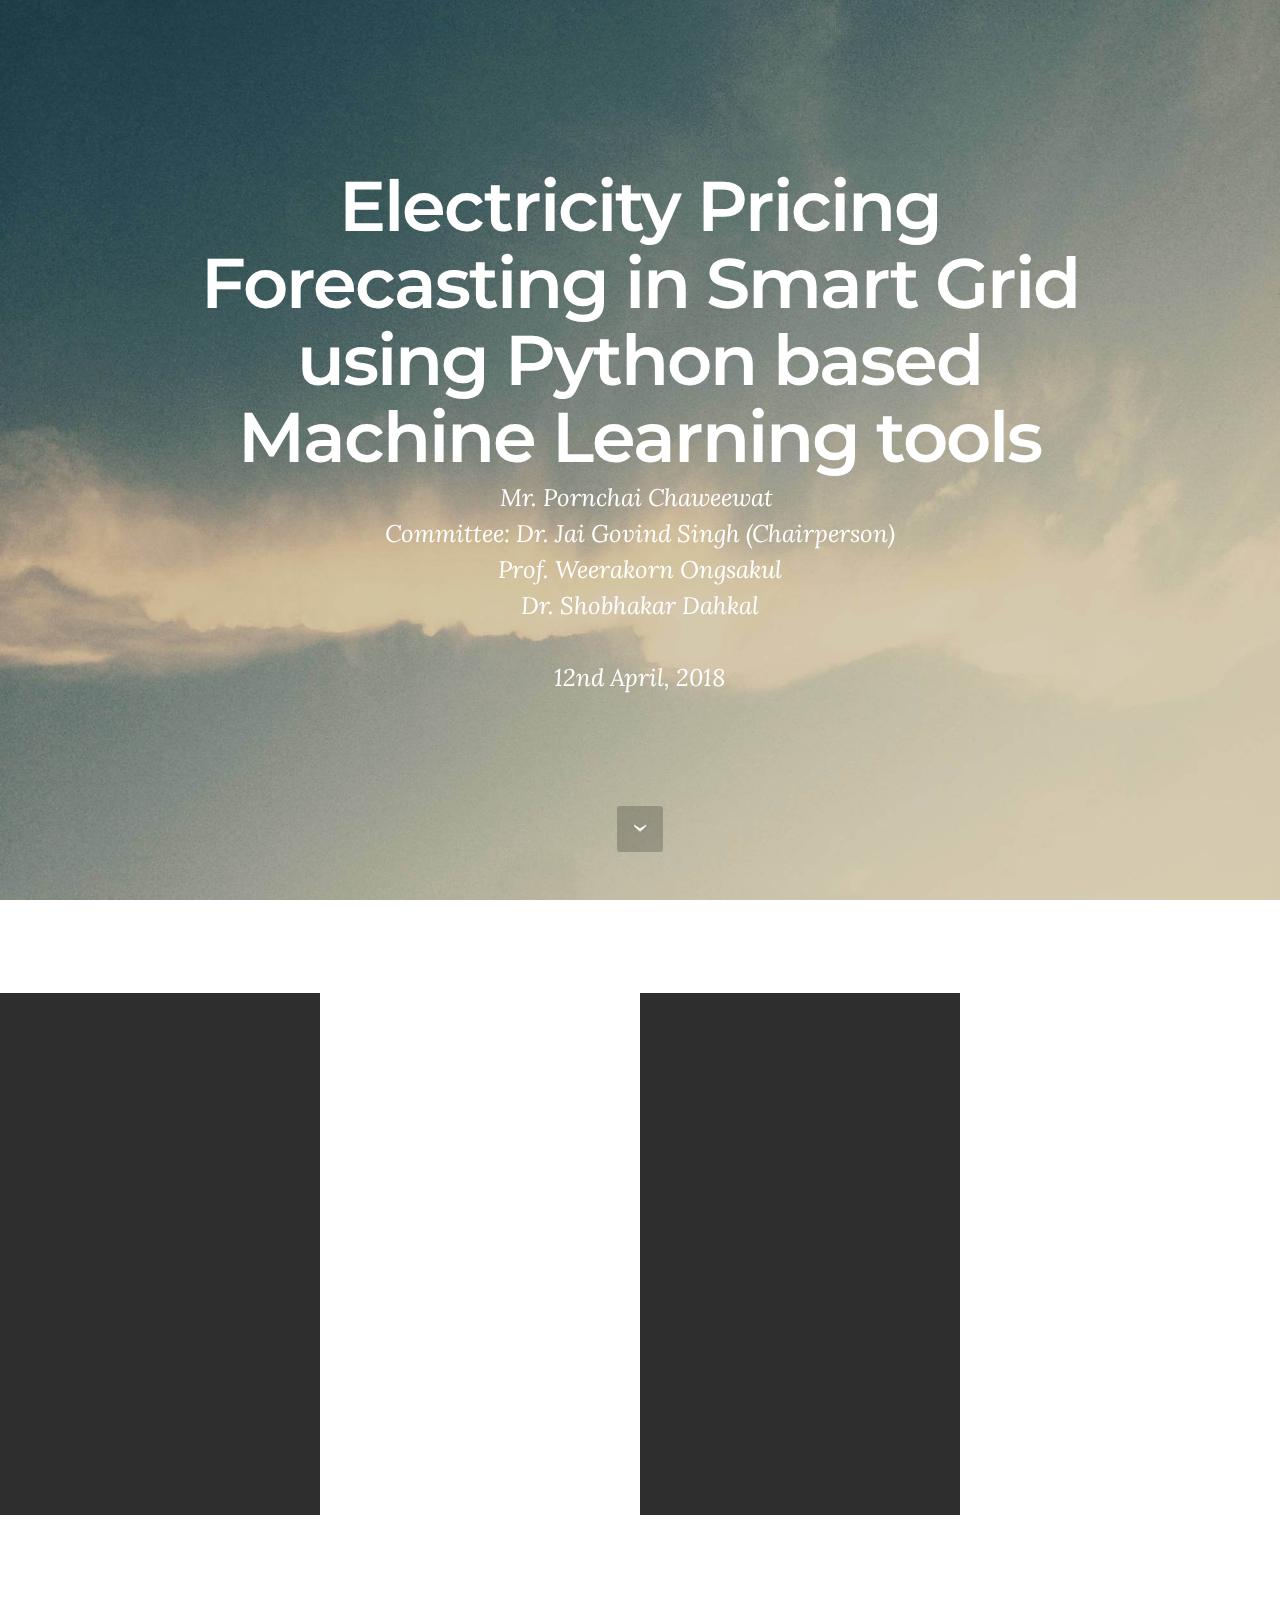
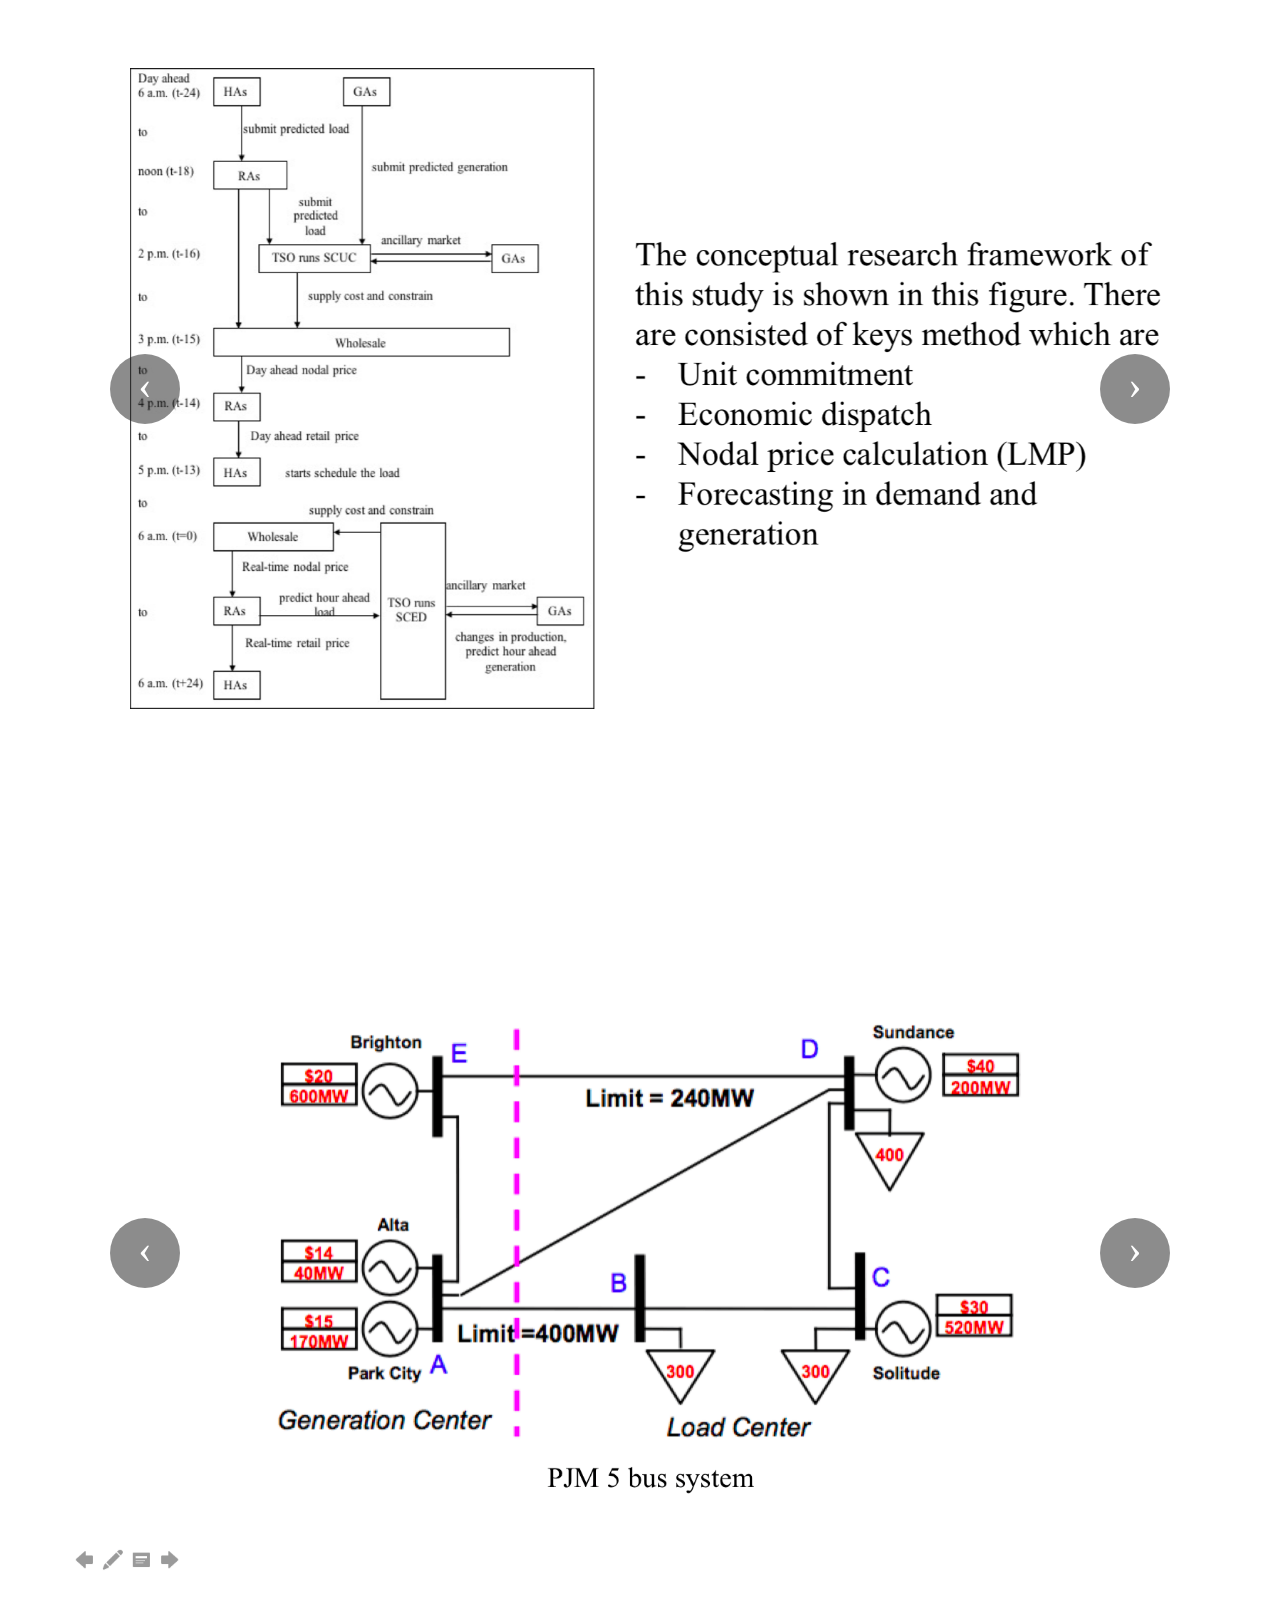
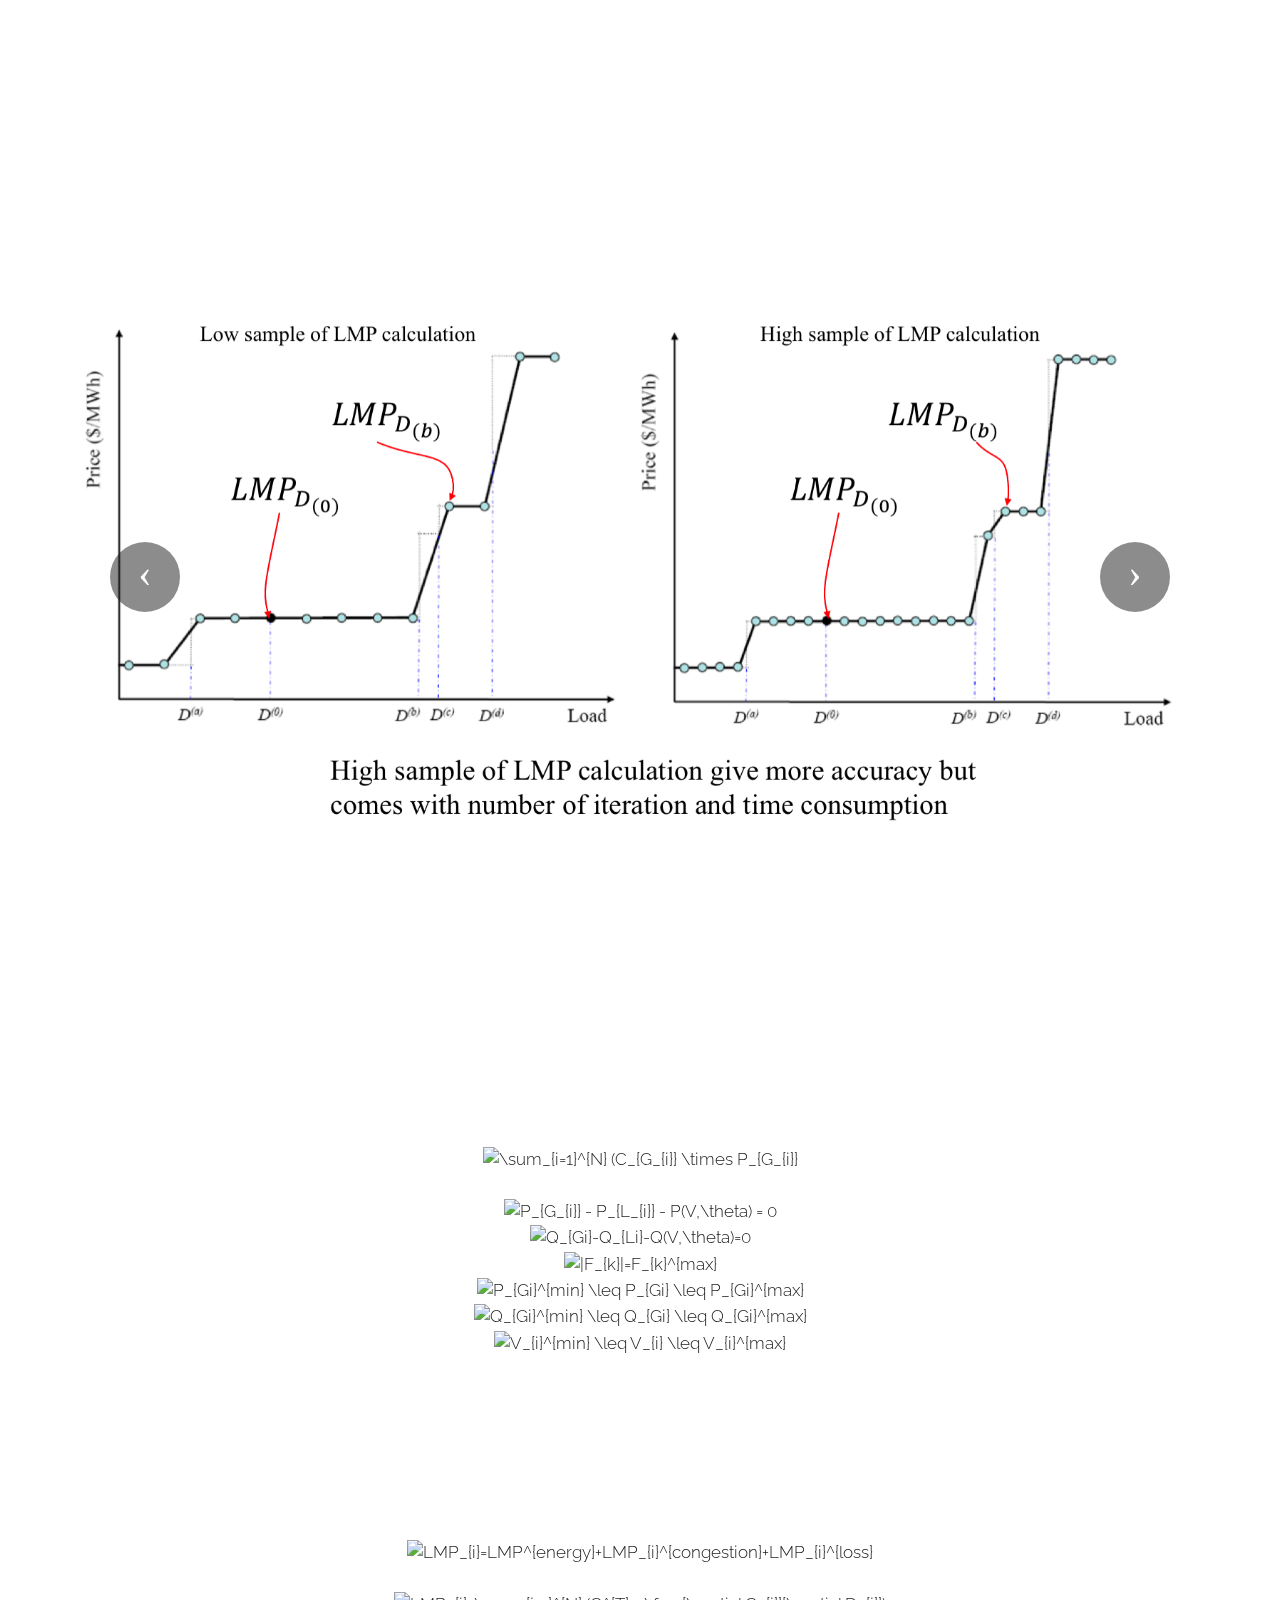
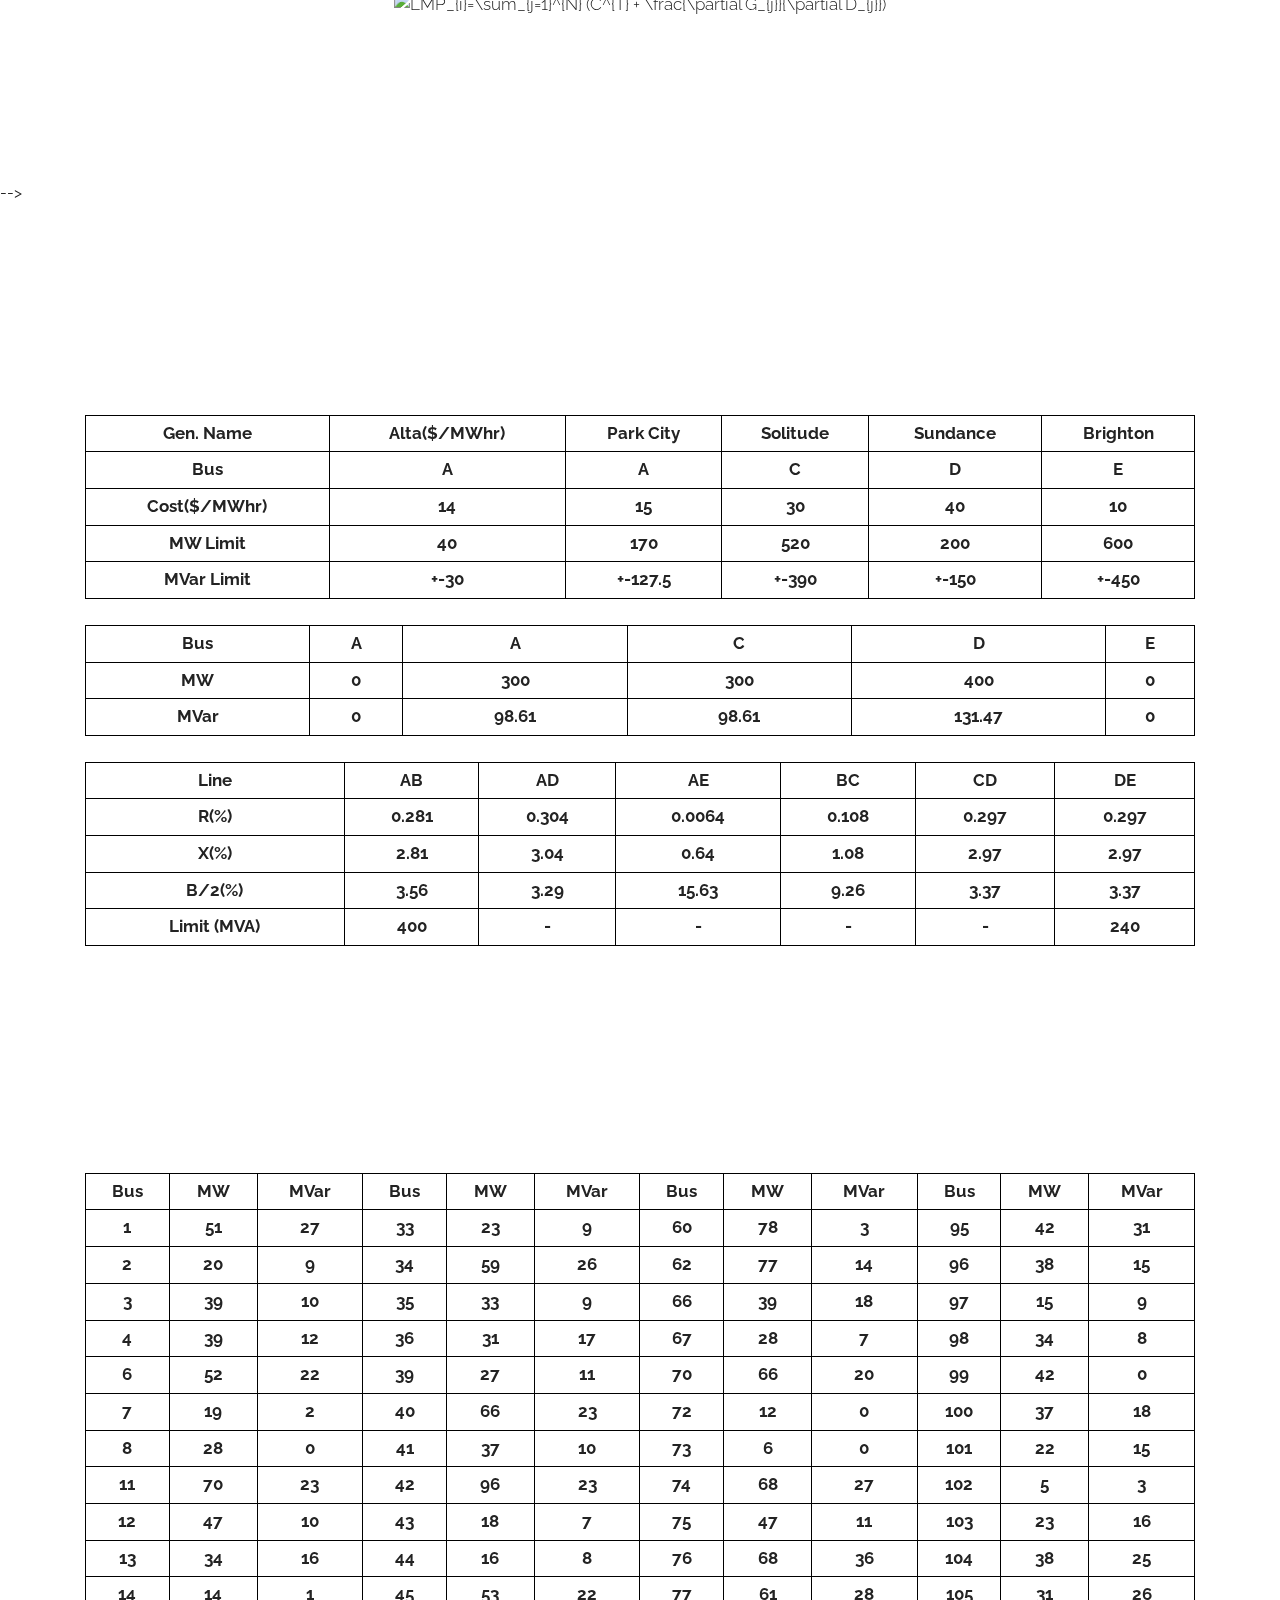
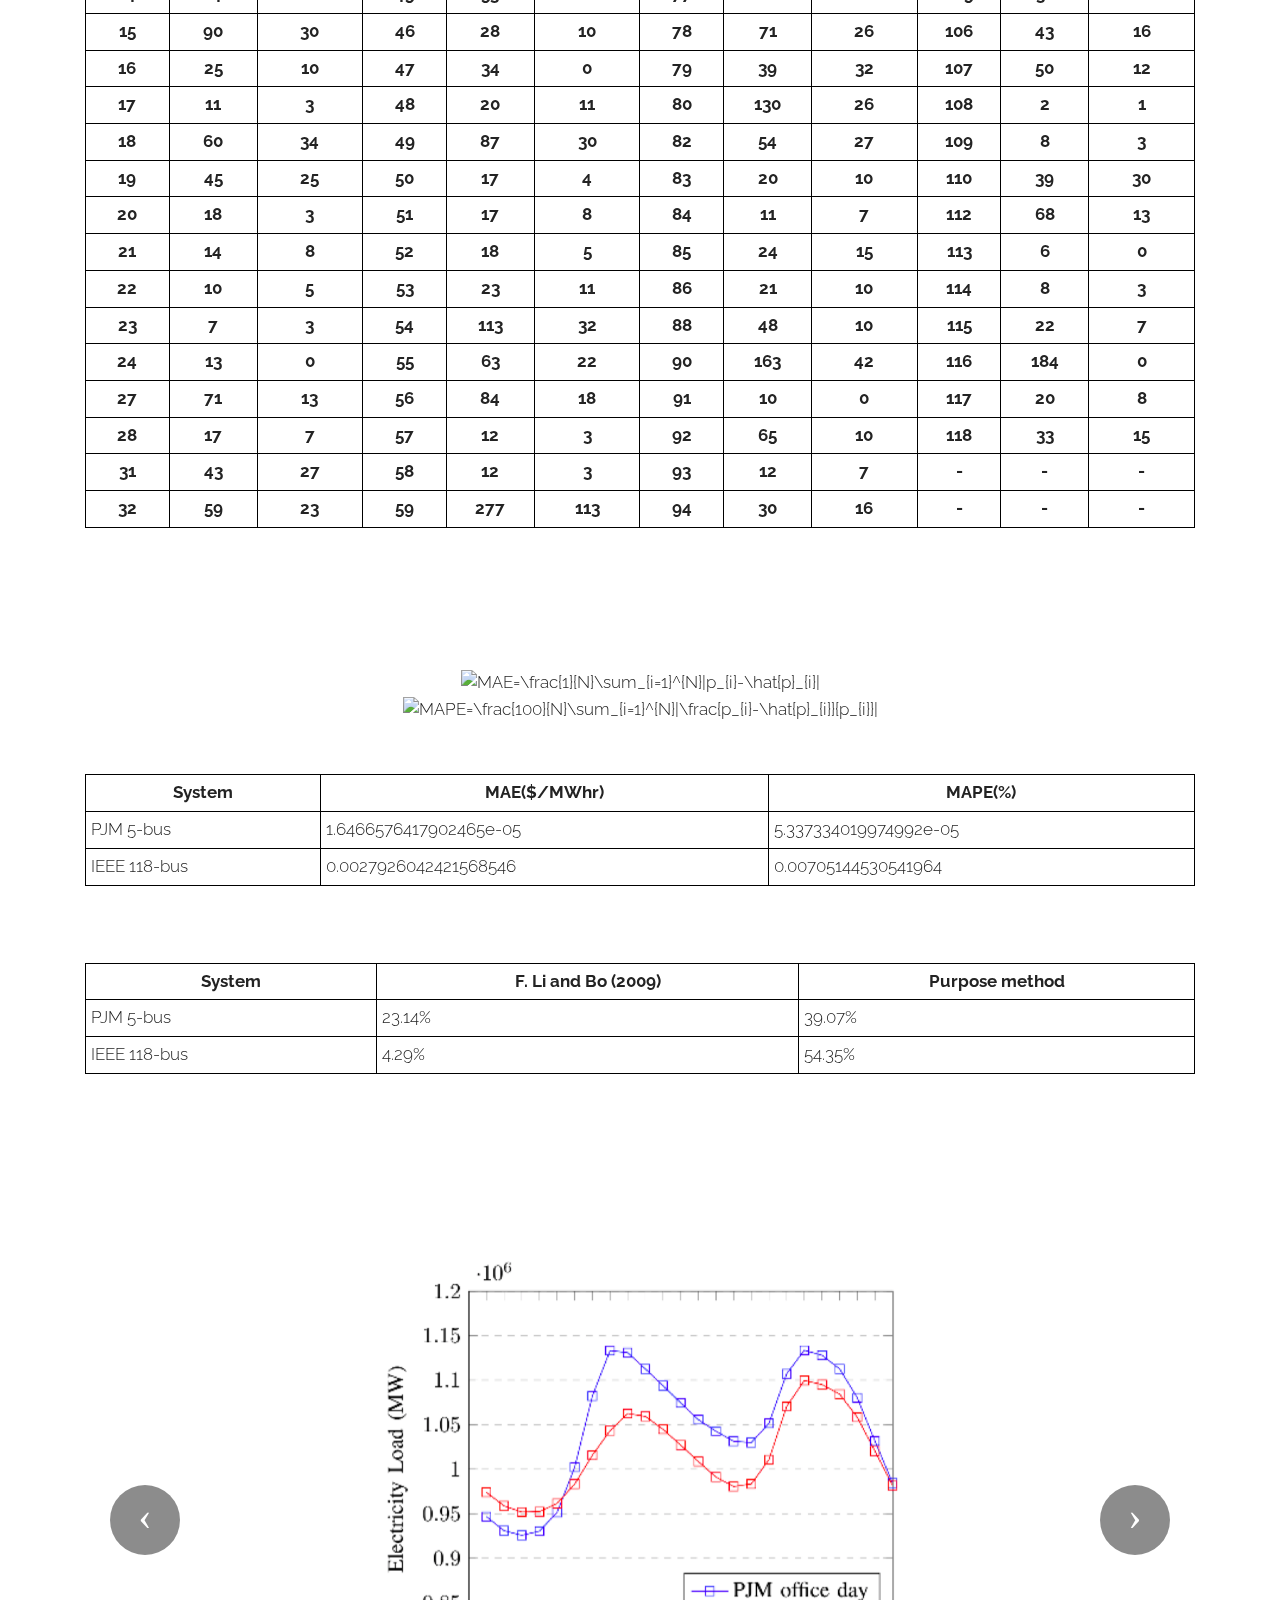
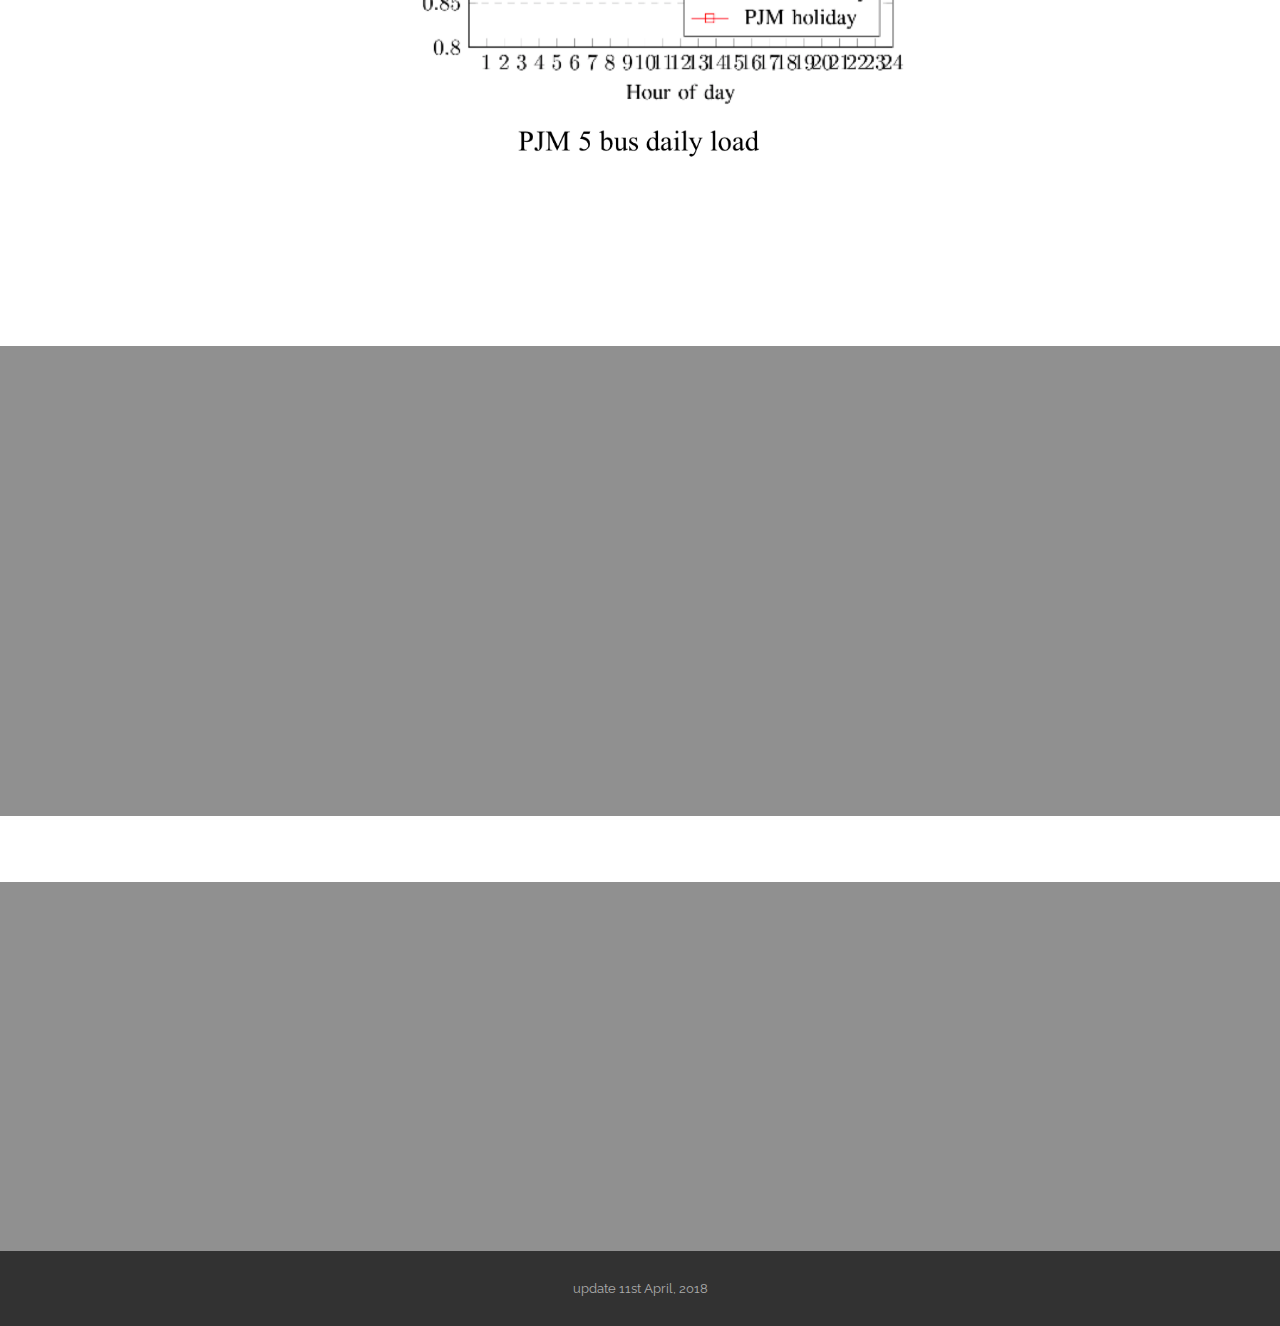
==== index.html @ d59bbfbd "thank you" ====
<!DOCTYPE html>
<html >
<head>
  <!-- Site made with Mobirise Website Builder v4.6.7, https://mobirise.com -->
  <meta charset="UTF-8">
  <meta http-equiv="X-UA-Compatible" content="IE=edge">
  <meta name="generator" content="Mobirise v4.6.7, mobirise.com">
  <meta name="viewport" content="width=device-width, initial-scale=1, minimum-scale=1">
  <link rel="shortcut icon" href="assets/images/logo.png" type="image/x-icon">
  <meta name="description" content="">
  <title>Progressive Exam</title>
  <link rel="stylesheet" href="https://fonts.googleapis.com/css?family=Montserrat:400,700">
  <link rel="stylesheet" href="https://fonts.googleapis.com/css?family=Raleway:100,100i,200,200i,300,300i,400,400i,500,500i,600,600i,700,700i,800,800i,900,900i">
  <link rel="stylesheet" href="https://fonts.googleapis.com/css?family=Lora:400,700,400italic,700italic&subset=latin">
  <link rel="stylesheet" href="assets/tether/tether.min.css">
  <link rel="stylesheet" href="assets/bootstrap/css/bootstrap.min.css">
  <link rel="stylesheet" href="assets/animate.css/animate.min.css">
  <link rel="stylesheet" href="assets/theme/css/style.css">
  <link rel="stylesheet" href="assets/mobirise/css/mbr-additional.css" type="text/css">
  <style>
    table, th, td {
        border: 1px solid black;
    }
    th, td {
      padding: 5px;
    }
    th {
        text-align: center;
    }
  </style>
  <style>
    pre .latex {  }
  </style>
</head>
<body>
  <section class="mbr-section mbr-section-hero mbr-section-full mbr-section-with-arrow mbr-parallax-background" id="header1-0" data-rv-view="0" style="background-image: url(assets/images/jumbotron.jpg);">



    <div class="mbr-table-cell">

        <div class="container">
            <div class="row">
                <div class="mbr-section col-md-10 col-md-offset-1 text-xs-center">

                    <h1 class="mbr-section-title display-1">Electricity Pricing Forecasting in Smart Grid using Python based Machine Learning tools</h1>
                    <p class="mbr-section-lead lead">Mr. Pornchai Chaweewat&nbsp;<br>Committee:          Dr. Jai Govind Singh (Chairperson)
                      <br>	Prof. Weerakorn Ongsakul
                      <br>       Dr. Shobhakar Dahkal<br>
                      <br>12nd April, 2018</p>

                </div>
            </div>
        </div>
    </div>

    <div class="mbr-arrow mbr-arrow-floating" aria-hidden="true"><a href="#header3-2"><i class="mbr-arrow-icon"></i></a></div>

  </section>

  <section class="engine"><a href="https://mobirise.ws/l">html web builder</a></section><section class="mbr-section mbr-section__container article" id="header3-2" data-rv-view="6" style="background-color: rgb(255, 255, 255); padding-top: 20px; padding-bottom: 20px;">
      <div class="container">
          <div class="row">
              <div class="col-xs-12">
                  <h3 class="mbr-section-title display-2">Introduction</h3>

              </div>
          </div>
      </div>
  </section>
<!-- Introduction -->
  <section class="mbr-cards mbr-section mbr-section-nopadding" id="features1-1" data-rv-view="3" style="background-color: rgb(255, 255, 255);">



      <div class="mbr-cards-row row striped">

          <div class="mbr-cards-col col-xs-12 col-lg-3" style="padding-top: 80px; padding-bottom: 80px;">
              <div class="container">
                  <div class="card cart-block">
                      <div class="card-img"><a href="https://d3njjcbhbojbot.cloudfront.net/api/utilities/v1/imageproxy/https://coursera.s3.amazonaws.com/topics/ml/large-icon.png"><img src="assets/images/large-icon-460x259.png" class="card-img-top"></a></div>
                      <div class="card-block">
                          <h4 class="card-title">Machine Learning</h4>
                          <h5 class="card-subtitle"></h5>
                          <p class="card-text">Machince learning learn from and make predictions on data</p>

                      </div>
                  </div>
              </div>
          </div>
          <div class="mbr-cards-col col-xs-12 col-lg-3" style="padding-top: 80px; padding-bottom: 80px;">
              <div class="container">
                  <div class="card cart-block">
                      <div class="card-img"><img src="assets/images/dr-600x367.png" class="card-img-top"></div>
                      <div class="card-block">
                          <h4 class="card-title">Elasticity</h4>
                          <h5 class="card-subtitle"></h5>
                          <p class="card-text">Elasticity demand and price play role in demand response</p>

                      </div>
                  </div>
              </div>
          </div>
          <div class="mbr-cards-col col-xs-12 col-lg-3" style="padding-top: 80px; padding-bottom: 80px;">
              <div class="container">
                  <div class="card cart-block">
                      <div class="card-img"><img src="assets/images/vre-1-600x622.png" class="card-img-top"></div>
                      <div class="card-block">
                          <h4 class="card-title">VRE</h4>
                          <h5 class="card-subtitle"></h5>
                          <p class="card-text">Variable renewable energy resource is non-dispatchable due to it fluctuation nature</p>

                      </div>
                  </div>
              </div>
          </div>
          <div class="mbr-cards-col col-xs-12 col-lg-3" style="padding-top: 80px; padding-bottom: 80px;">
              <div class="container">
                  <div class="card cart-block">
                      <div class="card-img"><img src="assets/images/co2-600x598.png" class="card-img-top"></div>
                      <div class="card-block">
                          <h4 class="card-title">Environmental concern</h4>
                          <h5 class="card-subtitle"></h5>
                          <p class="card-text">There is environmental cost to fossil fuel</p>

                      </div>
                  </div>
              </div>
          </div>


      </div>
  </section>
<!-- Conceptual research framework -->
<section class="mbr-section mbr-section__container article" id="header3-c" data-rv-view="193" style="background-color: rgb(255, 255, 255); padding-top: 20px; padding-bottom: 20px;">
    <div class="container">
        <div class="row">
            <div class="col-xs-12">
                <h3 class="mbr-section-title display-2">Conceptual research framework</h3>

            </div>
        </div>
    </div>
</section>

<section class="mbr-slider mbr-section mbr-section__container carousel slide mbr-section-nopadding" data-ride="carousel" data-keyboard="false" data-wrap="true" data-pause="false" data-interval="false" id="slider3-d" data-rv-view="195" style="background-color: rgb(255, 255, 255);">
    <div class=" container boxed-slider" style="padding-top: 60px; padding-bottom: 60px;">
        <div>
            <div>

                <div class="carousel-inner" role="listbox">
                    <div class="mbr-section mbr-section-hero carousel-item dark center active" data-bg-video-slide="false">
                        <div class="mbr-table-cell">

                            <div class="container-slide">
                                <img src="assets/images/conceptual01-1600x900.png">
                                <div class="row">
                                    <div class="col-md-8 col-md-offset-2 text-xs-center">




                                    </div>
                                </div>
                            </div>
                        </div>
                    </div><div class="mbr-section mbr-section-hero carousel-item dark center" data-bg-video-slide="false">
                        <div class="mbr-table-cell">

                            <div class="container-slide">
                                <img src="assets/images/conceptual02-1600x900.png">
                                <div class="row">
                                    <div class="col-md-8 col-md-offset-1">




                                    </div>
                                </div>
                            </div>
                        </div>
                    </div>
                </div>

                <a data-app-prevent-settings="" class="left carousel-control" role="button" data-slide="prev" href="#slider3-d">
                    <span class="icon-prev" aria-hidden="true"></span>
                    <span class="sr-only">Previous</span>
                </a>
                <a data-app-prevent-settings="" class="right carousel-control" role="button" data-slide="next" href="#slider3-d">
                    <span class="icon-next" aria-hidden="true"></span>
                    <span class="sr-only">Next</span>
                </a>
            </div>
        </div>
    </div>
</section>
<!-- Test System -->
<section class="mbr-section mbr-section__container article" id="header3-6" data-rv-view="91" style="background-color: rgb(255, 255, 255); padding-top: 20px; padding-bottom: 20px;">
    <div class="container">
        <div class="row">
            <div class="col-xs-12">
                <h3 class="mbr-section-title display-2">Test system</h3>
                <small class="mbr-section-subtitle">PJM 5-bus system and IEEE 118 bus system</small>
            </div>
        </div>
    </div>
</section>

<section class="mbr-slider mbr-section mbr-section__container carousel slide mbr-section-nopadding" data-ride="carousel" data-keyboard="false" data-wrap="true" data-pause="false" data-interval="false" id="slider3-4" data-rv-view="43" style="background-color: rgb(255, 255, 255);">
    <div class=" container boxed-slider" style="padding-top: 40px; padding-bottom: 40px;">
        <div>
            <div>

                <div class="carousel-inner" role="listbox">
                    <div class="mbr-section mbr-section-hero carousel-item dark center active" data-bg-video-slide="false">
                        <div class="mbr-table-cell">

                            <div class="container-slide">
                                <img src="assets/images/pjm5bussystem-1600x900.png">
                                <div class="row">
                                    <div class="col-md-8 col-md-offset-3 text-xs-right">




                                    </div>
                                </div>
                            </div>
                        </div>
                    </div><div class="mbr-section mbr-section-hero carousel-item dark center" data-bg-video-slide="false">
                        <div class="mbr-table-cell">

                            <div class="container-slide">
                                <img src="assets/images/118bustestsystem-1600x900.png">
                                <div class="row">
                                    <div class="col-md-8 col-md-offset-2 text-xs-center">




                                    </div>
                                </div>
                            </div>
                        </div>
                    </div>
                </div>

                <a data-app-prevent-settings="" class="left carousel-control" role="button" data-slide="prev" href="#slider3-4">
                    <span class="icon-prev" aria-hidden="true"></span>
                    <span class="sr-only">Previous</span>
                </a>
                <a data-app-prevent-settings="" class="right carousel-control" role="button" data-slide="next" href="#slider3-4">
                    <span class="icon-next" aria-hidden="true"></span>
                    <span class="sr-only">Next</span>
                </a>
            </div>
        </div>
    </div>
</section>
<!-- Purpose method -->
<section class="mbr-section mbr-section__container article" id="header3-7" data-rv-view="97" style="background-color: rgb(255, 255, 255); padding-top: 20px; padding-bottom: 20px;">
    <div class="container">
        <div class="row">
            <div class="col-xs-12">
                <h3 class="mbr-section-title display-2">Proposed method</h3>
                <small class="mbr-section-subtitle">Heuristic-Brute force approach</small>
            </div>
        </div>
    </div>
</section>
<!-- purpose method detail -->
<!-- <section class="mbr-section article mbr-section__container" id="content1-f" data-rv-view="225" style="background-color: rgb(255, 255, 255); padding-top: 20px; padding-bottom: 20px;">

    <div class="container">
        <div class="row">
            <div class="col-xs-12 lead"><p>Make your own website in a few clicks! Mobirise helps you cut down development time by providing you with a flexible website editor with a drag and drop interface. MobiRise Website Builder creates responsive, retina and mobile friendly websites in a few clicks. Mobirise is one of the easiest website development tools <a href="http://google.com/">available</a> today. It also gives you the freedom to develop as many websites as you like given the fact that it is a desktop app.</p></div>
        </div>
    </div>

</section> -->

<section class="mbr-slider mbr-section mbr-section__container carousel slide mbr-section-nopadding" data-ride="carousel" data-keyboard="false" data-wrap="true" data-pause="false" data-interval="false" id="slider3-a" data-rv-view="112" style="background-color: rgb(255, 255, 255);">
    <div class=" container boxed-slider" style="padding-top: 120px; padding-bottom: 120px;">
        <div>
            <div>

                <div class="carousel-inner" role="listbox">
                    <div class="mbr-section mbr-section-hero carousel-item dark center active" data-bg-video-slide="false">
                        <div class="mbr-table-cell">

                            <div class="container-slide">
                                <img src="assets/images/pure-bf-1-1600x900.png">
                                <div class="row">
                                    <div class="col-md-8 col-md-offset-2 text-xs-center">




                                    </div>
                                </div>
                            </div>
                        </div>
                    </div><div class="mbr-section mbr-section-hero carousel-item dark center" data-bg-video-slide="false">
                        <div class="mbr-table-cell">

                            <div class="container-slide">
                                <img src="assets/images/pure-bf-2-1600x900.png">
                                <div class="row">
                                    <div class="col-md-8 col-md-offset-1">




                                    </div>
                                </div>
                            </div>
                        </div>
                    </div><div class="mbr-section mbr-section-hero carousel-item dark center" data-bg-video-slide="false">
                        <div class="mbr-table-cell">

                            <div class="container-slide">
                                <img src="assets/images/pure-bf-3-1600x900.png">
                                <div class="row">
                                    <div class="col-md-8 col-md-offset-3 text-xs-right">




                                    </div>
                                </div>
                            </div>
                        </div>
                    </div><div class="mbr-section mbr-section-hero carousel-item dark center" data-bg-video-slide="false">
                        <div class="mbr-table-cell">

                            <div class="container-slide">
                                <img src="assets/images/pesudo_code-1600x900.png">
                                <div class="row">
                                    <div class="col-md-8 col-md-offset-3 text-xs-right">




                                    </div>
                                </div>
                            </div>
                        </div>
                    </div>
                </div>

                <a data-app-prevent-settings="" class="left carousel-control" role="button" data-slide="prev" href="#slider3-a">
                    <span class="icon-prev" aria-hidden="true"></span>
                    <span class="sr-only">Previous</span>
                </a>
                <a data-app-prevent-settings="" class="right carousel-control" role="button" data-slide="next" href="#slider3-a">
                    <span class="icon-next" aria-hidden="true"></span>
                    <span class="sr-only">Next</span>
                </a>
            </div>
        </div>
    </div>
</section>
<section class="mbr-section mbr-section__container article" id="header3-7" data-rv-view="97" style="background-color: rgb(255, 255, 255); padding-top: 20px; padding-bottom: 20px;">
    <div class="container">
        <div class="row">
            <div class="col-xs-12">
              <h3 class="mbr-section-title display-2">Proposed method (cont')</h3>
                <small class="mbr-section-subtitle">ACOPF</small>
            </div>
            <div class="col-xs-12 lead">
              <p>In transmission system can be fomulted as minimize:</p>
              <div  lang="latex" class="container text-xs-center"> \sum_{i=1}^{N} (C_{G_{i}} \times P_{G_{i}} </div>
              <p>Subject to:</p>
              <div lang="latex" class="container text-xs-center"> P_{G_{i}} - P_{L_{i}} - P(V,\theta) = 0 </div>
              <div lang="latex" class="container text-xs-center"> Q_{Gi}-Q_{Li}-Q(V,\theta)=0 </div>
              <div lang="latex" class="container text-xs-center"> |F_{k}|=F_{k}^{max} </div>
              <div lang="latex" class="container text-xs-center"> P_{Gi}^{min} \leq P_{Gi} \leq P_{Gi}^{max} </div>
              <div lang="latex" class="container text-xs-center"> Q_{Gi}^{min} \leq Q_{Gi} \leq Q_{Gi}^{max} </div>
              <div lang="latex" class="container text-xs-center"> V_{i}^{min} \leq V_{i} \leq V_{i}^{max} </div>
              <p>where:</p>
              <p><span lang="latex">C_{Gi}</span> is generation cost of generator <span lang="latex">G_i</span> ($/MWhr). <span lang="latex">P_{Gi}</span> and <span lang="latex">Q_{Gi}</span> are real and reactive power output of generator <span lang="latex">G_{i}</span> (MW, MVar). <span lang="latex">P_{Gi}^{min}</span> and <span lang="latex">P_{Gi}^{max}</span> are minimum and maximum limit of <span lang="latex"> P_{Gi} </span>. <span lang="latex">Q_{Gi}^{min}</span> and <span lang="latex">Q_{Gi}^{max}</span> are minimum and maximum limit of <span lang="latex"> Q_{Gi} </span>. <span lang="latex">P_{Li}</span> and <span lang="latex">Q_{Li}</span> are real and reactive power demand of load <span lang="latex">L_{i}</span> (MW, MVar). <span lang="latex">F_{k}</span> and <span lang="latex">F_{k}^{max}</span> are line flow and its maximum limit at bus i. <span lang="latex">V_{i}^{min}</span> and <span lang="latex">V_{i}^{max}</span> are minimum and maximum voltage limit at bus i.</p>
            </div>
            <div class="col-xs-12">
                <small class="mbr-section-subtitle">LMP calculation</small>
            </div>
            <div class="col-xs-12 lead"><p>The LMP at bus i can be written as follows:</p>
              <div lang="latex" class="container text-xs-center">LMP_{i}=LMP^{energy}+LMP_{i}^{congestion}+LMP_{i}^{loss}</div>
              <p>The LMP at any bus also be calculated in:</p>
              <div lang="latex" class="container text-xs-center"> LMP_{i}=\sum_{j=1}^{N} (C^{T} + \frac{\partial G_{j}}{\partial D_{j}}) </div>
            </div>
        </div>
    </div>
</section>

<section class="mbr-section article mbr-section__container" id="content1-o" data-rv-view="261" style="background-color: rgb(255, 255, 255); padding-top: 20px; padding-bottom: 20px;">

    <div class="container">
        <div class="row">
            <div class="col-xs-12 lead"><p>Make your own website in a few clicks! Mobirise helps you cut down development time by providing you with a flexible website editor with a drag and drop interface. MobiRise Website Builder creates responsive, retina and mobile friendly websites in a few clicks. Mobirise is one of the easiest website development tools <a href="http://google.com/">available</a> today. It also gives you the freedom to develop as many websites as you like given the fact that it is a desktop app.</p></div>
        </div>
    </div>

</section> -->
<!-- Simulation Result -->
<section class="mbr-section mbr-section__container article" id="header3-e" data-rv-view="223" style="background-color: rgb(255, 255, 255); padding-top: 20px; padding-bottom: 20px;">
    <div class="container">
        <div class="row">
            <div class="col-xs-12">
                <h3 class="mbr-section-title display-2">Simulation result</h3>

            </div>
        </div>
    </div>
</section>

<section class="mbr-section article mbr-section__container" id="content1-g" data-rv-view="227" style="background-color: rgb(255, 255, 255); padding-top: 20px; padding-bottom: 20px;">

    <div class="container">
        <div class="row">
            <div class="col-xs-12 lead"><p>Part I: LMP sensitivity on load variation</p><p>PJM 5 bus system</p></div>
        </div>
    </div>
    <section class="mbr-section article mbr-section__container" id="content1-m" data-rv-view="247" style="background-color: rgb(255, 255, 255); padding-top: 20px; padding-bottom: 20px;">

        <div class="container">
            <div class="row">
                <div class="col-xs-12 lead"><p>Generation Parameters</p>
                  <table style="width:100%">
                    <tr>
                      <th>Gen. Name</th>
                      <th>Alta($/MWhr)</th>
                      <th>Park City</th>
                      <th>Solitude</th>
                      <th>Sundance</th>
                      <th>Brighton</th>
                    </tr>
                    <tr>
                      <th>Bus</th>
                      <th>A</th>
                      <th>A</th>
                      <th>C</th>
                      <th>D</th>
                      <th>E</th>
                    </tr>
                    <tr>
                      <th>Cost($/MWhr)</th>
                      <th>14</th>
                      <th>15</th>
                      <th>30</th>
                      <th>40</th>
                      <th>10</th>
                    </tr>
                    <tr>
                      <th>MW Limit</th>
                      <th>40</th>
                      <th>170</th>
                      <th>520</th>
                      <th>200</th>
                      <th>600</th>
                    </tr>
                    <tr>
                      <th>MVar Limit</th>
                      <th>+-30</th>
                      <th>+-127.5</th>
                      <th>+-390</th>
                      <th>+-150</th>
                      <th>+-450</th>
                    </tr>
                  </table>
                  <p>Load data</p>
                  <table style="width:100%">
                    <tr>
                      <th>Bus</th>
                      <th>A</th>
                      <th>A</th>
                      <th>C</th>
                      <th>D</th>
                      <th>E</th>
                    </tr>

                    <tr>
                      <th>MW</th>
                      <th>0</th>
                      <th>300</th>
                      <th>300</th>
                      <th>400</th>
                      <th>0</th>
                    </tr>
                    <tr>
                      <th>MVar</th>
                      <th>0</th>
                      <th>98.61</th>
                      <th>98.61</th>
                      <th>131.47</th>
                      <th>0</th>
                    </tr>
                  </table>
                  <p>Line data</p>
                  <table style="width:100%">
                    <tr>
                      <th>Line</th>
                      <th>AB</th>
                      <th>AD</th>
                      <th>AE</th>
                      <th>BC</th>
                      <th>CD</th>
                      <th>DE</th>
                    </tr>

                    <tr>
                      <th>R(%)</th>
                      <th>0.281</th>
                      <th>0.304</th>
                      <th>0.0064</th>
                      <th>0.108</th>
                      <th>0.297</th>
                      <th>0.297</th>
                    </tr>
                    <tr>
                      <th>X(%)</th>
                      <th>2.81</th>
                      <th>3.04</th>
                      <th>0.64</th>
                      <th>1.08</th>
                      <th>2.97</th>
                      <th>2.97</th>
                    </tr>
                    <tr>
                      <th>B/2(%)</th>
                      <th>3.56</th>
                      <th>3.29</th>
                      <th>15.63</th>
                      <th>9.26</th>
                      <th>3.37</th>
                      <th>3.37</th>
                    </tr>
                    <tr>
                      <th>Limit (MVA)</th>
                      <th>400</th>
                      <th>-</th>
                      <th>-</th>
                      <th>-</th>
                      <th>-</th>
                      <th>240</th>
                    </tr>
                  </table>
                </div>
            </div>
        </div>

    </section>

</section>
<!-- Insert plotly of 5bus PJM HBF-BF -->

<div>
      <a href="https://plot.ly/~chaweewatp/127/?share_key=WcmgdMhP8HSXuZxsQGfhTt" target="_blank" title="PJM-5bus-network" style="display: block; text-align: center;"><img src="https://plot.ly/~chaweewatp/127.png?share_key=WcmgdMhP8HSXuZxsQGfhTt" alt="PJM-5bus-network" style="max-width: 100%;width: 100px;"  width="100" onerror="this.onerror=null;this.src='https://plot.ly/404.png';" /></a>
      <script data-plotly="chaweewatp:127" sharekey-plotly="WcmgdMhP8HSXuZxsQGfhTt" src="https://plot.ly/embed.js" async></script>
</div>

<section class="mbr-section article mbr-section__container" id="content1-l" data-rv-view="245" style="background-color: rgb(255, 255, 255); padding-top: 20px; padding-bottom: 20px;">

    <div class="container">
        <div class="row">
            <div class="col-xs-12 lead"><p>LMP at bus 2, 3 and 4 are differnced due to congestion between line A-B. The system marginal cost is 39.94 USD/MWhr</p></div>
        </div>
    </div>

</section>
<div>
    <a href="https://plot.ly/~chaweewatp/38/?share_key=OwDxMlbuczAHOOhK9aFdVm" target="_blank" title="5bus-PIPSvsHeuristic-PIPS" style="display: block; text-align: center;"><img src="https://plot.ly/~chaweewatp/38.png?share_key=OwDxMlbuczAHOOhK9aFdVm" alt="5bus-PIPSvsHeuristic-PIPS" style="max-width: 100%;width: 100px;"  width="100" onerror="this.onerror=null;this.src='https://plot.ly/404.png';" /></a>
    <script data-plotly="chaweewatp:38" sharekey-plotly="OwDxMlbuczAHOOhK9aFdVm" src="https://plot.ly/embed.js" async></script>
</div>



<section class="mbr-section article mbr-section__container" id="content1-k" data-rv-view="243" style="background-color: rgb(255, 255, 255); padding-top: 20px; padding-bottom: 20px;">

    <div class="container">
        <div class="row">
            <div class="col-xs-12 lead"><p>IEEE 118 bus test system</p>

              <p>Load data</p>
              <table style="width:100%">
                <tr>
                  <th>Bus</th>
                  <th>MW</th>
                  <th>MVar</th>
                  <th>Bus</th>
                  <th>MW</th>
                  <th>MVar</th>
                  <th>Bus</th>
                  <th>MW</th>
                  <th>MVar</th>
                  <th>Bus</th>
                  <th>MW</th>
                  <th>MVar</th>
                </tr>
                <tr>
                  <th>1</th><th>51</th><th>27</th>
                  <th>33</th><th>23</th><th>9</th>
                  <th>60</th><th>78</th><th>3</th>
                  <th>95</th><th>42</th><th>31</th>
                </tr>
                <tr>
                  <th>2</th><th>20</th><th>9</th>
                  <th>34</th><th>59</th><th>26</th>
                  <th>62</th><th>77</th><th>14</th>
                  <th>96</th><th>38</th><th>15</th>
                </tr>
                <tr>
                  <th>3</th><th>39</th><th>10</th>
                  <th>35</th><th>33</th><th>9</th>
                  <th>66</th><th>39</th><th>18</th>
                  <th>97</th><th>15</th><th>9</th>
                </tr>
                <tr>
                  <th>4</th><th>39</th><th>12</th>
                  <th>36</th><th>31</th><th>17</th>
                  <th>67</th><th>28</th><th>7</th>
                  <th>98</th><th>34</th><th>8</th>
                </tr>
                <tr>
                  <th>6</th><th>52</th><th>22</th>
                  <th>39</th><th>27</th><th>11</th>
                  <th>70</th><th>66</th><th>20</th>
                  <th>99</th><th>42</th><th>0</th>
                </tr>
                <tr>
                  <th>7</th><th>19</th><th>2</th>
                  <th>40</th><th>66</th><th>23</th>
                  <th>72</th><th>12</th><th>0</th>
                  <th>100</th><th>37</th><th>18</th>
                </tr>
                <tr>
                  <th>8</th><th>28</th><th>0</th>
                  <th>41</th><th>37</th><th>10</th>
                  <th>73</th><th>6</th><th>0</th>
                  <th>101</th><th>22</th><th>15</th>
                </tr>
                <tr>
                  <th>11</th><th>70</th><th>23</th>
                  <th>42</th><th>96</th><th>23</th>
                  <th>74</th><th>68</th><th>27</th>
                  <th>102</th><th>5</th><th>3</th>
                </tr>
                <tr>
                  <th>12</th><th>47</th><th>10</th>
                  <th>43</th><th>18</th><th>7</th>
                  <th>75</th><th>47</th><th>11</th>
                  <th>103</th><th>23</th><th>16</th>
                </tr>
                <tr>
                  <th>13</th><th>34</th><th>16</th>
                  <th>44</th><th>16</th><th>8</th>
                  <th>76</th><th>68</th><th>36</th>
                  <th>104</th><th>38</th><th>25</th>
                </tr>
                <tr>
                  <th>14</th><th>14</th><th>1</th>
                  <th>45</th><th>53</th><th>22</th>
                  <th>77</th><th>61</th><th>28</th>
                  <th>105</th><th>31</th><th>26</th>
                </tr>
                <tr>
                  <th>15</th><th>90</th><th>30</th>
                  <th>46</th><th>28</th><th>10</th>
                  <th>78</th><th>71</th><th>26</th>
                  <th>106</th><th>43</th><th>16</th>
                </tr>
                <tr>
                  <th>16</th><th>25</th><th>10</th>
                  <th>47</th><th>34</th><th>0</th>
                  <th>79</th><th>39</th><th>32</th>
                  <th>107</th><th>50</th><th>12</th>
                </tr>
                <tr>
                  <th>17</th><th>11</th><th>3</th>
                  <th>48</th><th>20</th><th>11</th>
                  <th>80</th><th>130</th><th>26</th>
                  <th>108</th><th>2</th><th>1</th>
                </tr>
                <tr>
                  <th>18</th><th>60</th><th>34</th>
                  <th>49</th><th>87</th><th>30</th>
                  <th>82</th><th>54</th><th>27</th>
                  <th>109</th><th>8</th><th>3</th>
                </tr>
                <tr>
                  <th>19</th><th>45</th><th>25</th>
                  <th>50</th><th>17</th><th>4</th>
                  <th>83</th><th>20</th><th>10</th>
                  <th>110</th><th>39</th><th>30</th>
                </tr>
                <tr>
                  <th>20</th><th>18</th><th>3</th>
                  <th>51</th><th>17</th><th>8</th>
                  <th>84</th><th>11</th><th>7</th>
                  <th>112</th><th>68</th><th>13</th>
                </tr>
                <tr>
                  <th>21</th><th>14</th><th>8</th>
                  <th>52</th><th>18</th><th>5</th>
                  <th>85</th><th>24</th><th>15</th>
                  <th>113</th><th>6</th><th>0</th>
                </tr>
                <tr>
                  <th>22</th><th>10</th><th>5</th>
                  <th>53</th><th>23</th><th>11</th>
                  <th>86</th><th>21</th><th>10</th>
                  <th>114</th><th>8</th><th>3</th>
                </tr>
                <tr>
                  <th>23</th><th>7</th><th>3</th>
                  <th>54</th><th>113</th><th>32</th>
                  <th>88</th><th>48</th><th>10</th>
                  <th>115</th><th>22</th><th>7</th>
                </tr>
                <tr>
                  <th>24</th><th>13</th><th>0</th>
                  <th>55</th><th>63</th><th>22</th>
                  <th>90</th><th>163</th><th>42</th>
                  <th>116</th><th>184</th><th>0</th>
                </tr>
                <tr>
                  <th>27</th><th>71</th><th>13</th>
                  <th>56</th><th>84</th><th>18</th>
                  <th>91</th><th>10</th><th>0</th>
                  <th>117</th><th>20</th><th>8</th>
                </tr>
                <tr>
                  <th>28</th><th>17</th><th>7</th>
                  <th>57</th><th>12</th><th>3</th>
                  <th>92</th><th>65</th><th>10</th>
                  <th>118</th><th>33</th><th>15</th>
                </tr>
                <tr>
                  <th>31</th><th>43</th><th>27</th>
                  <th>58</th><th>12</th><th>3</th>
                  <th>93</th><th>12</th><th>7</th>
                  <th>-</th><th>-</th><th>-</th>
                </tr>
                <tr>
                  <th>32</th><th>59</th><th>23</th>
                  <th>59</th><th>277</th><th>113</th>
                  <th>94</th><th>30</th><th>16</th>
                  <th>-</th><th>-</th><th>-</th>
                </tr>
              </table>
            </div>
        </div>
    </div>
</section>
<!-- Insert plotly of 118bus HBF-BF -->
<div>
    <a href="https://plot.ly/~chaweewatp/124/?share_key=CnctLcJDmuHlhrt2y7q72Q" target="_blank" title="118bus-PIPSvsHeuristic-PIPS_all_bus" style="display: block; text-align: center;"><img src="https://plot.ly/~chaweewatp/124.png?share_key=CnctLcJDmuHlhrt2y7q72Q" alt="118bus-PIPSvsHeuristic-PIPS_all_bus" style="max-width: 100%;width: 600px;"  width="600" onerror="this.onerror=null;this.src='https://plot.ly/404.png';" /></a>
    <script data-plotly="chaweewatp:124" sharekey-plotly="CnctLcJDmuHlhrt2y7q72Q" src="https://plot.ly/embed.js" async></script>
</div>

<section class="mbr-section article mbr-section__container" id="content1-m" data-rv-view="247" style="background-color: rgb(255, 255, 255); padding-top: 20px; padding-bottom: 20px;">

    <div class="container">
        <div class="row">
            <div class="col-xs-12 lead"><p>Accuracy&nbsp;</p>
              <p>Comparision between results from pure brute force and combine heuristic-brute force</p>
              <p>MAE ($/MWhr)</p>
              <div lang="latex" class="container text-xs-center">MAE=\frac{1}{N}\sum_{i=1}^{N}|p_{i}-\hat{p}_{i}|</div>
              <div lang="latex" class="container text-xs-center">MAPE=\frac{100}{N}\sum_{i=1}^{N}|\frac{p_{i}-\hat{p}_{i}}{p_{i}}|</div>
              <p>where; <span lang="latex">p_{i}</span> and <span lang="latex">\hat{p}_{i}</span> are LMP values from prue brute force and combine heuristic-brute force. <span lang="latex">N</span> is number of LMP vlues from any quantile in every bus.</p>

              <table style="width:100%">
                <tr>
                  <th>System</th>
                  <th>MAE($/MWhr)</th>
                  <th>MAPE(%)</th>
                </tr>
                <tr>
                  <td>PJM 5-bus</td>
                  <td>1.6466576417902465e-05</td>
                  <td>5.337334019974992e-05</td>
                </tr>
                <tr>
                  <td>IEEE 118-bus</td>
                  <td>0.0027926042421568546</td>
                  <td>0.00705144530541964</td>
                </tr>
              </table>

              <p>Speed-up performance</p>
              <p>The speed-up performance shows time reduction in percentage. The base calculation time are 65.67 and 1203.06 seconds for PJM 5 bus system and IEEE 118 bus system, respectively.</p>
              <table style="width:100%">
                <tr>
                  <th>System</th>
                  <th>F. Li and Bo (2009)</th>
                  <th>Purpose method</th>
                </tr>
                <tr>
                  <td>PJM 5-bus</td>
                  <td>23.14%</td>
                  <td>39.07%</td>
                </tr>
                <tr>
                  <td>IEEE 118-bus</td>
                  <td>4.29%</td>
                  <td>54.35%</td>
                </tr>
              </table>

            </div>
        </div>
    </div>

</section>

<section class="mbr-section article mbr-section__container" id="content1-h" data-rv-view="56" style="background-color: rgb(255, 255, 255); padding-top: 20px; padding-bottom: 20px;">

    <div class="container">
        <div class="row">
            <div class="col-xs-12 lead"><p>Part II: PJM dayly load (office day and holyday)&nbsp;</p></div>
        </div>
    </div>

</section>

<section class="mbr-slider mbr-section mbr-section__container carousel slide mbr-section-nopadding" data-ride="carousel" data-keyboard="false" data-wrap="true" data-pause="false" data-interval="false" id="slider3-n" data-rv-view="58" style="background-color: rgb(255, 255, 255);">
    <div class=" container boxed-slider" style="padding-top: 40px; padding-bottom: 40px;">
        <div>
            <div>

                <div class="carousel-inner" role="listbox">
                    <div class="mbr-section mbr-section-hero carousel-item dark center active" data-bg-video-slide="false">
                        <div class="mbr-table-cell">

                            <div class="container-slide">
                                <img src="assets/images/pjm-dailyload-1600x900.png">
                                <div class="row">
                                    <div class="col-md-8 col-md-offset-2 text-xs-center">




                                    </div>
                                </div>
                            </div>
                        </div>
                    </div><div class="mbr-section mbr-section-hero carousel-item dark center" data-bg-video-slide="false">
                        <div class="mbr-table-cell">

                            <div class="container-slide">
                                <img src="assets/images/lmp-sen-bus2-1600x900.png">
                                <div class="row">
                                    <div class="col-md-8 col-md-offset-1">




                                    </div>
                                </div>
                            </div>
                        </div>
                    </div><div class="mbr-section mbr-section-hero carousel-item dark center" data-bg-video-slide="false">
                        <div class="mbr-table-cell">

                            <div class="container-slide">
                                <img src="assets/images/lmp-sen-bus3-1600x900.png">
                                <div class="row">
                                    <div class="col-md-8 col-md-offset-3 text-xs-right">




                                    </div>
                                </div>
                            </div>
                        </div>
                    </div><div class="mbr-section mbr-section-hero carousel-item dark center" data-bg-video-slide="false">
                        <div class="mbr-table-cell">

                            <div class="container-slide">
                                <img src="assets/images/lmp-sen-bus4-1600x900.png">
                                <div class="row">
                                    <div class="col-md-8 col-md-offset-3 text-xs-right">




                                    </div>
                                </div>
                            </div>
                        </div>
                    </div>
                </div>

                <a data-app-prevent-settings="" class="left carousel-control" role="button" data-slide="prev" href="#slider3-n">
                    <span class="icon-prev" aria-hidden="true"></span>
                    <span class="sr-only">Previous</span>
                </a>
                <a data-app-prevent-settings="" class="right carousel-control" role="button" data-slide="next" href="#slider3-n">
                    <span class="icon-next" aria-hidden="true"></span>
                    <span class="sr-only">Next</span>
                </a>
            </div>
        </div>
    </div>
</section>

<section class="mbr-section article mbr-section__container" id="content1-p" data-rv-view="73" style="background-color: rgb(255, 255, 255); padding-top: 20px; padding-bottom: 20px;">

    <div class="container">
        <div class="row">
            <div class="col-xs-12 lead"><p>LMP announcement (table)</p></div>
        </div>
    </div>

</section>

<section class="mbr-section mbr-parallax-background" id="testimonials3-i" data-rv-view="75" style="background-image: url(assets/images/landscape2.jpg); padding-top: 120px; padding-bottom: 120px;">

    <div class="mbr-overlay" style="opacity: 0.5; background-color: rgb(34, 34, 34);">
    </div>

        <div class="mbr-section mbr-section__container mbr-section__container--middle">
            <div class="container">
                <div class="row">
                    <div class="col-xs-12 text-xs-center">
                        <h3 class="mbr-section-title display-2">Future work</h3>

                    </div>
                </div>
            </div>
        </div>


    <div class="mbr-testimonials mbr-section mbr-section-nopadding">
        <div class="container">
            <div class="row">

                <div class="col-xs-12 col-lg-4">

                    <div class="mbr-testimonial card">
                        <div class="card-block"><p>Forecasting in Generation</p></div>
                        <div class="mbr-author card-footer">



                        </div>
                    </div>
                </div><div class="col-xs-12 col-lg-4">

                    <div class="mbr-testimonial card">
                        <div class="card-block"><p>Engage Demand response program</p></div>
                        <div class="mbr-author card-footer">



                        </div>
                    </div>
                </div><div class="col-xs-12 col-lg-4">

                    <div class="mbr-testimonial card">
                        <div class="card-block"><p>Integrate emission cost in LMP</p></div>
                        <div class="mbr-author card-footer">



                        </div>
                    </div>
                </div>

            </div>

        </div>

    </div>

</section>

<section class="mbr-section article mbr-section__container" id="content1-j" data-rv-view="85" style="background-color: rgb(255, 255, 255); padding-top: 20px; padding-bottom: 20px;">

    <div class="container">
        <div class="row">
            <div class="col-xs-12 lead"><p>Thank you</p></div>
        </div>
    </div>

</section>

<section class="mbr-section article mbr-parallax-background" id="msg-box8-t" data-rv-view="87" style="background-image: url(assets/images/desert.jpg); padding-top: 120px; padding-bottom: 120px;">

    <div class="mbr-overlay" style="opacity: 0.5; background-color: rgb(34, 34, 34);">
    </div>
    <div class="container">
        <div class="row">
            <div class="col-md-8 col-md-offset-2 text-xs-center">
                <h3 class="mbr-section-title display-2">End of presentation</h3>
                <div class="lead"><p>Thank you for your attendtion</p></div>
                <div class="lead"><p>All questions are welcome</p></div>

            </div>
        </div>
    </div>

</section>

<!-- <section class="mbr-section mbr-section__container article" id="header3-r" data-rv-view="90" style="background-color: rgb(255, 255, 255); padding-top: 20px; padding-bottom: 20px;">
    <div class="container">
        <div class="row">
            <div class="col-xs-12">
                <h3 class="mbr-section-title display-2">Title with Solid Background Color</h3>
                <small class="mbr-section-subtitle">By John Smith posted July 20, 2016</small>
            </div>
        </div>
    </div>
</section>

<section class="mbr-section article mbr-section__container" id="content6-s" data-rv-view="92" style="background-color: rgb(255, 255, 255); padding-top: 20px; padding-bottom: 20px;">

    <div class="container">
        <div class="row">
            <div class="col-xs-12 col-md-6 lead"><p>Make your own website in a few clicks! Mobirise helps you cut down development time by providing you with a flexible website editor with a drag and drop interface. MobiRise Website Builder creates responsive, retina and mobile friendly websites in a few clicks. Mobirise is one of the easiest website development tools available today. It also gives you the freedom to develop as many websites as you like given the fact that it is a desktop app.</p></div>
            <div class="col-xs-12 col-md-6 lead"><p>Make your own website in a few clicks! Mobirise helps you cut down development time by providing you with a flexible website editor with a drag and drop interface. MobiRise Website Builder creates responsive, retina and mobile friendly websites in a few clicks. Mobirise is one of the easiest website development tools available today. It also gives you the freedom to develop as many websites as you like given the fact that it is a desktop app.</p></div>
        </div>
    </div>

</section> -->

<!-- <section class="mbr-section article mbr-section__container" id="content1-o" data-rv-view="94" style="background-color: rgb(255, 255, 255); padding-top: 20px; padding-bottom: 20px;">

    <div class="container">
        <div class="row">
            <div class="col-xs-12 lead"><p>Make your own website in a few clicks! Mobirise helps you cut down development time by providing you with a flexible website editor with a drag and drop interface. MobiRise Website Builder creates responsive, retina and mobile friendly websites in a few clicks. Mobirise is one of the easiest website development tools <a href="http://google.com/">available</a> today. It also gives you the freedom to develop as many websites as you like given the fact that it is a desktop app.</p></div>
        </div>
    </div>

</section> -->

<footer class="mbr-small-footer mbr-section mbr-section-nopadding" id="footer1-q" data-rv-view="96" style="background-color: rgb(50, 50, 50); padding-top: 1.75rem; padding-bottom: 1.75rem;">

    <div class="container text-xs-center">
        <p>update 11st April, 2018</p>
    </div>
</footer>


  <script src="assets/web/assets/jquery/jquery.min.js"></script>
  <script src="assets/tether/tether.min.js"></script>
  <script src="assets/bootstrap/js/bootstrap.min.js"></script>
  <script src="assets/bootstrap-carousel-swipe/bootstrap-carousel-swipe.js"></script>
  <script src="assets/smooth-scroll/smooth-scroll.js"></script>
  <script src="assets/jarallax/jarallax.js"></script>
  <script src="assets/viewport-checker/jquery.viewportchecker.js"></script>
  <script src="assets/theme/js/script.js"></script>
  <script src="latexit.js"></script>
  <input name="animation" type="hidden">

  </script>
  </body>
</html>
---- assets/mobirise/css/mbr-additional.css ----
@import url(https://fonts.googleapis.com/css?family=Montserrat:400,700);
@import url(https://fonts.googleapis.com/css?family=Lora:400,700);
@import url(https://fonts.googleapis.com/css?family=Raleway:400,300,700);



body,
input,
textarea,
.mbr-company .list-group-text {
  font-family: 'Raleway', sans-serif;
}
.mbr-footer-content li,
.mbr-footer .mbr-contacts li {
  font-family: 'Raleway', sans-serif;
}
.btn,
.alert,
h1,
h2,
h3,
h4,
h5,
h6,
.h1,
.h2,
.h3,
.h4,
.h5,
.h6,
.display-1,
.display-2,
.display-3,
.display-4,
.mbr-figure .mbr-figure-caption,
.mbr-gallery-title,
.mbr-map [data-state-details],
.mbr-price {
  font-family: 'Montserrat', sans-serif;
}
.mbr-footer-content h1,
.mbr-footer .mbr-contacts h1,
.mbr-footer-content h2,
.mbr-footer .mbr-contacts h2,
.mbr-footer-content h3,
.mbr-footer .mbr-contacts h3,
.mbr-footer-content h4,
.mbr-footer .mbr-contacts h4,
.mbr-footer-content p strong,
.mbr-footer .mbr-contacts p strong,
.mbr-footer-content strong,
.mbr-footer .mbr-contacts strong {
  font-family: 'Montserrat', sans-serif;
}
.btn-sm,
.lead a,
.lead blockquote,
.mbr-section-subtitle,
.mbr-section-hero .mbr-section-lead,
.mbr-cards .card-subtitle,
.mbr-testimonial .card-block {
  font-family: 'Lora', serif;
}
.mbr-author-name {
  font-family: 'Montserrat', sans-serif;
}
.mbr-author-desc {
  font-family: 'Lora', serif;
}
.mbr-plan-title {
  font-family: 'Montserrat', sans-serif;
}
.mbr-plan-subtitle,
.mbr-plan-price-desc {
  font-family: 'Lora', serif;
}
.bg-primary {
  background-color: #c0a375 !important;
}
.bg-success {
  background-color: #90a878 !important;
}
.bg-info {
  background-color: #7e9b9f !important;
}
.bg-warning {
  background-color: #f3c649 !important;
}
.bg-danger {
  background-color: #f28281 !important;
}
.btn-primary {
  background-color: #c0a375;
  border-color: #c0a375;
  color: #ffffff;
}
.btn-primary:hover,
.btn-primary:focus,
.btn-primary.focus,
.btn-primary:active,
.btn-primary.active {
  color: #ffffff;
  background-color: #a07e49;
  border-color: #a07e49;
}
.btn-primary.disabled,
.btn-primary:disabled {
  color: #ffffff !important;
  background-color: #a07e49 !important;
  border-color: #a07e49 !important;
}
.btn-secondary {
  background-color: #bfcecb;
  border-color: #bfcecb;
  color: #ffffff;
}
.btn-secondary:hover,
.btn-secondary:focus,
.btn-secondary.focus,
.btn-secondary:active,
.btn-secondary.active {
  color: #ffffff;
  background-color: #94ada8;
  border-color: #94ada8;
}
.btn-secondary.disabled,
.btn-secondary:disabled {
  color: #ffffff !important;
  background-color: #94ada8 !important;
  border-color: #94ada8 !important;
}
.btn-info {
  background-color: #7e9b9f;
  border-color: #7e9b9f;
  color: #ffffff;
}
.btn-info:hover,
.btn-info:focus,
.btn-info.focus,
.btn-info:active,
.btn-info.active {
  color: #ffffff;
  background-color: #597478;
  border-color: #597478;
}
.btn-info.disabled,
.btn-info:disabled {
  color: #ffffff !important;
  background-color: #597478 !important;
  border-color: #597478 !important;
}
.btn-success {
  background-color: #90a878;
  border-color: #90a878;
  color: #ffffff;
}
.btn-success:hover,
.btn-success:focus,
.btn-success.focus,
.btn-success:active,
.btn-success.active {
  color: #ffffff;
  background-color: #6a8153;
  border-color: #6a8153;
}
.btn-success.disabled,
.btn-success:disabled {
  color: #ffffff !important;
  background-color: #6a8153 !important;
  border-color: #6a8153 !important;
}
.btn-warning {
  background-color: #f3c649;
  border-color: #f3c649;
  color: #ffffff;
}
.btn-warning:hover,
.btn-warning:focus,
.btn-warning.focus,
.btn-warning:active,
.btn-warning.active {
  color: #ffffff;
  background-color: #e1a90f;
  border-color: #e1a90f;
}
.btn-warning.disabled,
.btn-warning:disabled {
  color: #ffffff !important;
  background-color: #e1a90f !important;
  border-color: #e1a90f !important;
}
.btn-danger {
  background-color: #f28281;
  border-color: #f28281;
  color: #ffffff;
}
.btn-danger:hover,
.btn-danger:focus,
.btn-danger.focus,
.btn-danger:active,
.btn-danger.active {
  color: #ffffff;
  background-color: #eb3d3c;
  border-color: #eb3d3c;
}
.btn-danger.disabled,
.btn-danger:disabled {
  color: #ffffff !important;
  background-color: #eb3d3c !important;
  border-color: #eb3d3c !important;
}
.btn-primary-outline {
  background: none;
  border-color: #8e7041;
  color: #8e7041;
}
.btn-primary-outline:hover,
.btn-primary-outline:focus,
.btn-primary-outline.focus,
.btn-primary-outline:active,
.btn-primary-outline.active {
  color: #ffffff;
  background-color: #c0a375;
  border-color: #c0a375;
}
.btn-primary-outline.disabled,
.btn-primary-outline:disabled {
  color: #ffffff !important;
  background-color: #c0a375 !important;
  border-color: #c0a375 !important;
}
.btn-secondary-outline {
  background: none;
  border-color: #85a29c;
  color: #85a29c;
}
.btn-secondary-outline:hover,
.btn-secondary-outline:focus,
.btn-secondary-outline.focus,
.btn-secondary-outline:active,
.btn-secondary-outline.active {
  color: #ffffff;
  background-color: #bfcecb;
  border-color: #bfcecb;
}
.btn-secondary-outline.disabled,
.btn-secondary-outline:disabled {
  color: #ffffff !important;
  background-color: #bfcecb !important;
  border-color: #bfcecb !important;
}
.btn-info-outline {
  background: none;
  border-color: #4e6669;
  color: #4e6669;
}
.btn-info-outline:hover,
.btn-info-outline:focus,
.btn-info-outline.focus,
.btn-info-outline:active,
.btn-info-outline.active {
  color: #ffffff;
  background-color: #7e9b9f;
  border-color: #7e9b9f;
}
.btn-info-outline.disabled,
.btn-info-outline:disabled {
  color: #ffffff !important;
  background-color: #7e9b9f !important;
  border-color: #7e9b9f !important;
}
.btn-success-outline {
  background: none;
  border-color: #5d7149;
  color: #5d7149;
}
.btn-success-outline:hover,
.btn-success-outline:focus,
.btn-success-outline.focus,
.btn-success-outline:active,
.btn-success-outline.active {
  color: #ffffff;
  background-color: #90a878;
  border-color: #90a878;
}
.btn-success-outline.disabled,
.btn-success-outline:disabled {
  color: #ffffff !important;
  background-color: #90a878 !important;
  border-color: #90a878 !important;
}
.btn-warning-outline {
  background: none;
  border-color: #c9970d;
  color: #c9970d;
}
.btn-warning-outline:hover,
.btn-warning-outline:focus,
.btn-warning-outline.focus,
.btn-warning-outline:active,
.btn-warning-outline.active {
  color: #ffffff;
  background-color: #f3c649;
  border-color: #f3c649;
}
.btn-warning-outline.disabled,
.btn-warning-outline:disabled {
  color: #ffffff !important;
  background-color: #f3c649 !important;
  border-color: #f3c649 !important;
}
.btn-danger-outline {
  background: none;
  border-color: #e82625;
  color: #e82625;
}
.btn-danger-outline:hover,
.btn-danger-outline:focus,
.btn-danger-outline.focus,
.btn-danger-outline:active,
.btn-danger-outline.active {
  color: #ffffff;
  background-color: #f28281;
  border-color: #f28281;
}
.btn-danger-outline.disabled,
.btn-danger-outline:disabled {
  color: #ffffff !important;
  background-color: #f28281 !important;
  border-color: #f28281 !important;
}
.text-primary {
  color: #c0a375 !important;
}
.text-success {
  color: #90a878 !important;
}
.text-info {
  color: #7e9b9f !important;
}
.text-warning {
  color: #f3c649 !important;
}
.text-danger {
  color: #f28281 !important;
}
.alert-success {
  background-color: #90a878;
}
.alert-info {
  background-color: #7e9b9f;
}
.alert-warning {
  background-color: #f3c649;
}
.alert-danger {
  background-color: #f28281;
}
.btn-social {
  border-color: #c0a375;
}
.btn-social:hover {
  background: #c0a375;
}
.mbr-company .list-group-item.active .list-group-text {
  color: #c0a375;
}
.mbr-footer p a,
.mbr-footer ul a {
  color: #c0a375;
}
.mbr-footer-content li::before,
.mbr-footer .mbr-contacts li::before {
  background: #c0a375;
}
.mbr-footer-content li a:hover,
.mbr-footer .mbr-contacts li a:hover {
  color: #c0a375;
}
.lead a,
.lead a:hover {
  color: #c0a375;
}
.lead blockquote {
  border-color: #c0a375;
}
.mbr-plan-header.bg-primary .mbr-plan-subtitle,
.mbr-plan-header.bg-primary .mbr-plan-price-desc {
  color: #e8ddcd;
}
.mbr-plan-header.bg-success .mbr-plan-subtitle,
.mbr-plan-header.bg-success .mbr-plan-price-desc {
  color: #d0dac6;
}
.mbr-plan-header.bg-info .mbr-plan-subtitle,
.mbr-plan-header.bg-info .mbr-plan-price-desc {
  color: #c7d4d5;
}
.mbr-plan-header.bg-warning .mbr-plan-subtitle,
.mbr-plan-header.bg-warning .mbr-plan-price-desc {
  color: #ffffff;
}
.mbr-plan-header.bg-danger .mbr-plan-subtitle,
.mbr-plan-header.bg-danger .mbr-plan-price-desc {
  color: #ffffff;
}
.mbr-small-footer a,
.mbr-gallery-filter li:hover {
  color: #c0a375;
}
.scrollToTop_wraper {
  display: none;
}
#header3-2 .mbr-section-title,
#header3-2 .mbr-section-subtitle {
  text-align: center;
}
#features1-1 .striped .mbr-cards-col:nth-child(2n+1) {
  background-color: #2e2e2e;
}
#header3-c .mbr-section-title,
#header3-c .mbr-section-subtitle {
  text-align: center;
}
#header3-6 .mbr-section-title,
#header3-6 .mbr-section-subtitle {
  text-align: center;
}
#slider3-4 P {
  color: #d14841;
  text-align: right;
}
#header3-7 .mbr-section-title,
#header3-7 .mbr-section-subtitle {
  text-align: center;
}
#header3-u .mbr-section-title,
#header3-u .mbr-section-subtitle {
  text-align: center;
}
#header3-e .mbr-section-title,
#header3-e .mbr-section-subtitle {
  text-align: center;
}
#header3-w .mbr-section-title,
#header3-w .mbr-section-subtitle {
  text-align: center;
}
#content2-x BLOCKQUOTE {
  color: #000000;
}
#testimonials3-i .mbr-section-title {
  color: #efefef;
}
#testimonials3-i .mbr-author-name {
  color: #ccc;
}
#msg-box8-t .mbr-section-title,
#msg-box8-t p {
  color: #fff;
}
#header3-r .mbr-section-title,
#header3-r .mbr-section-subtitle {
  text-align: center;
}
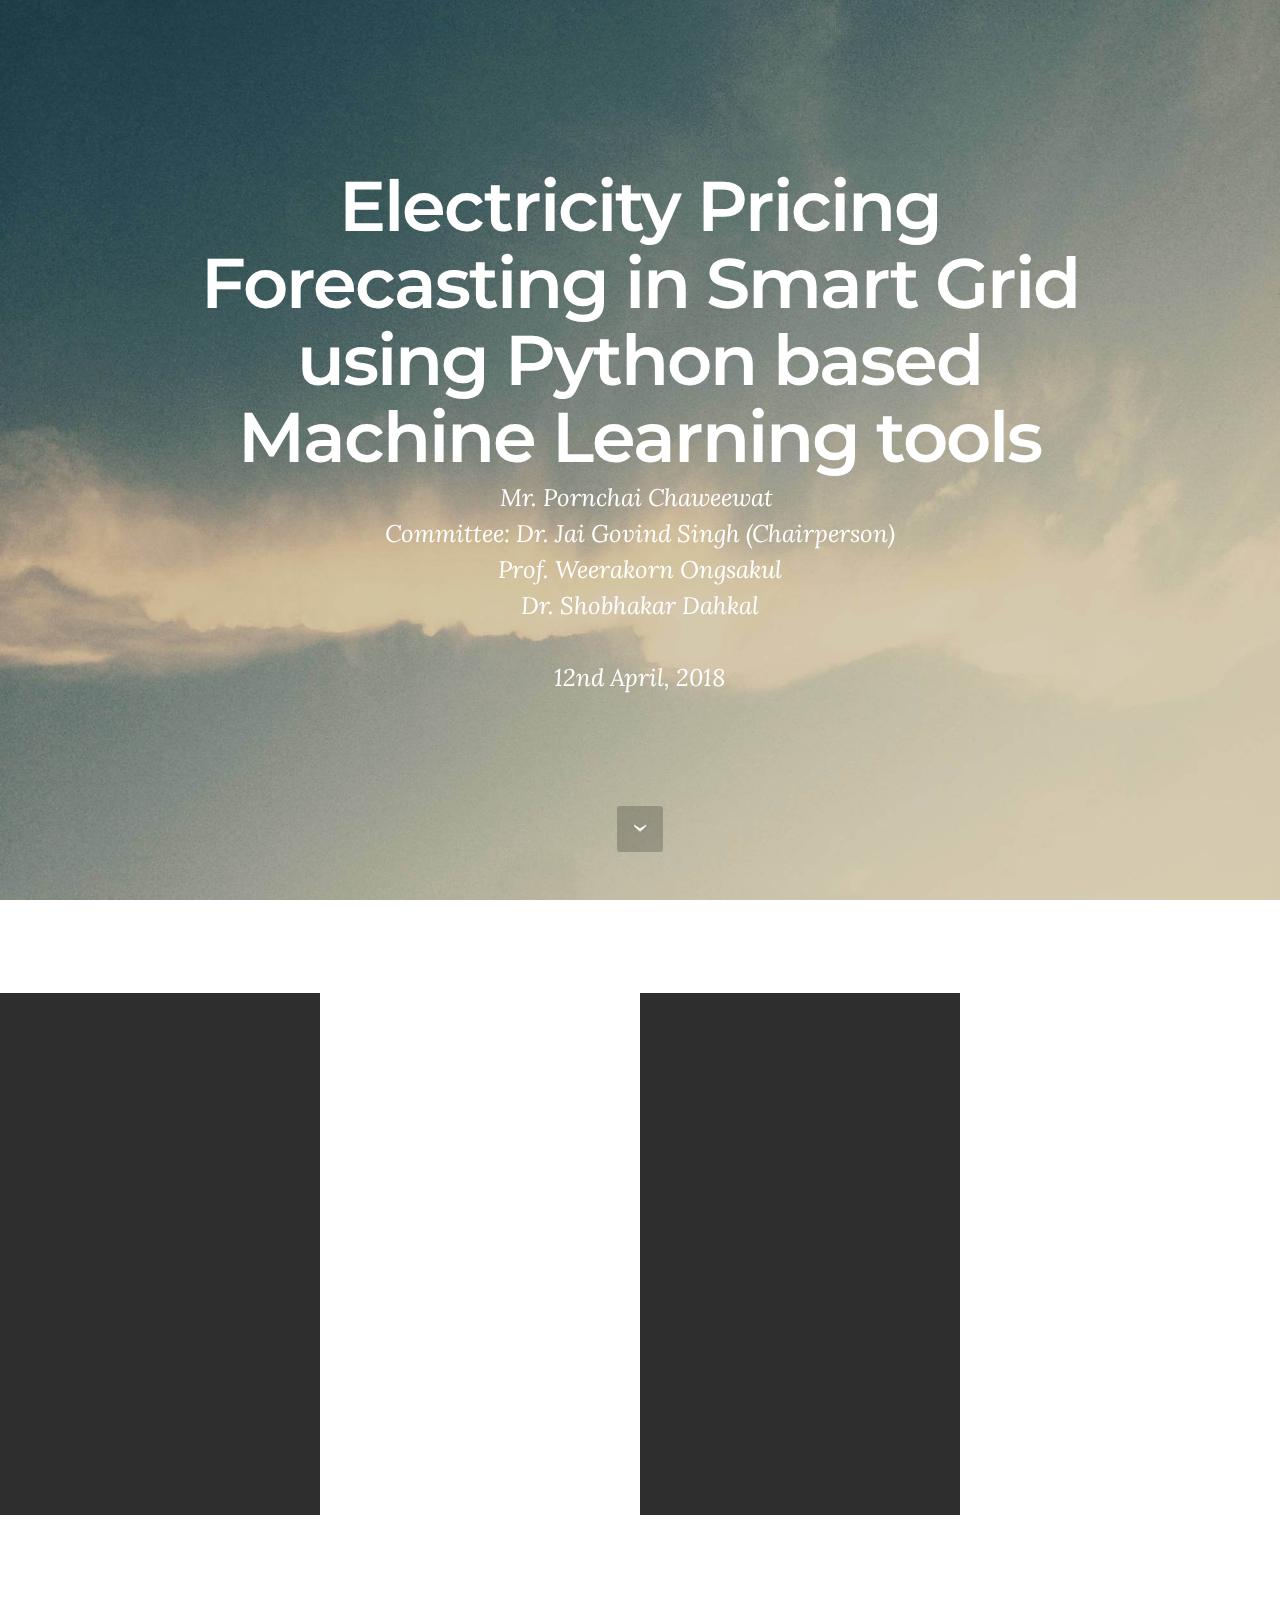
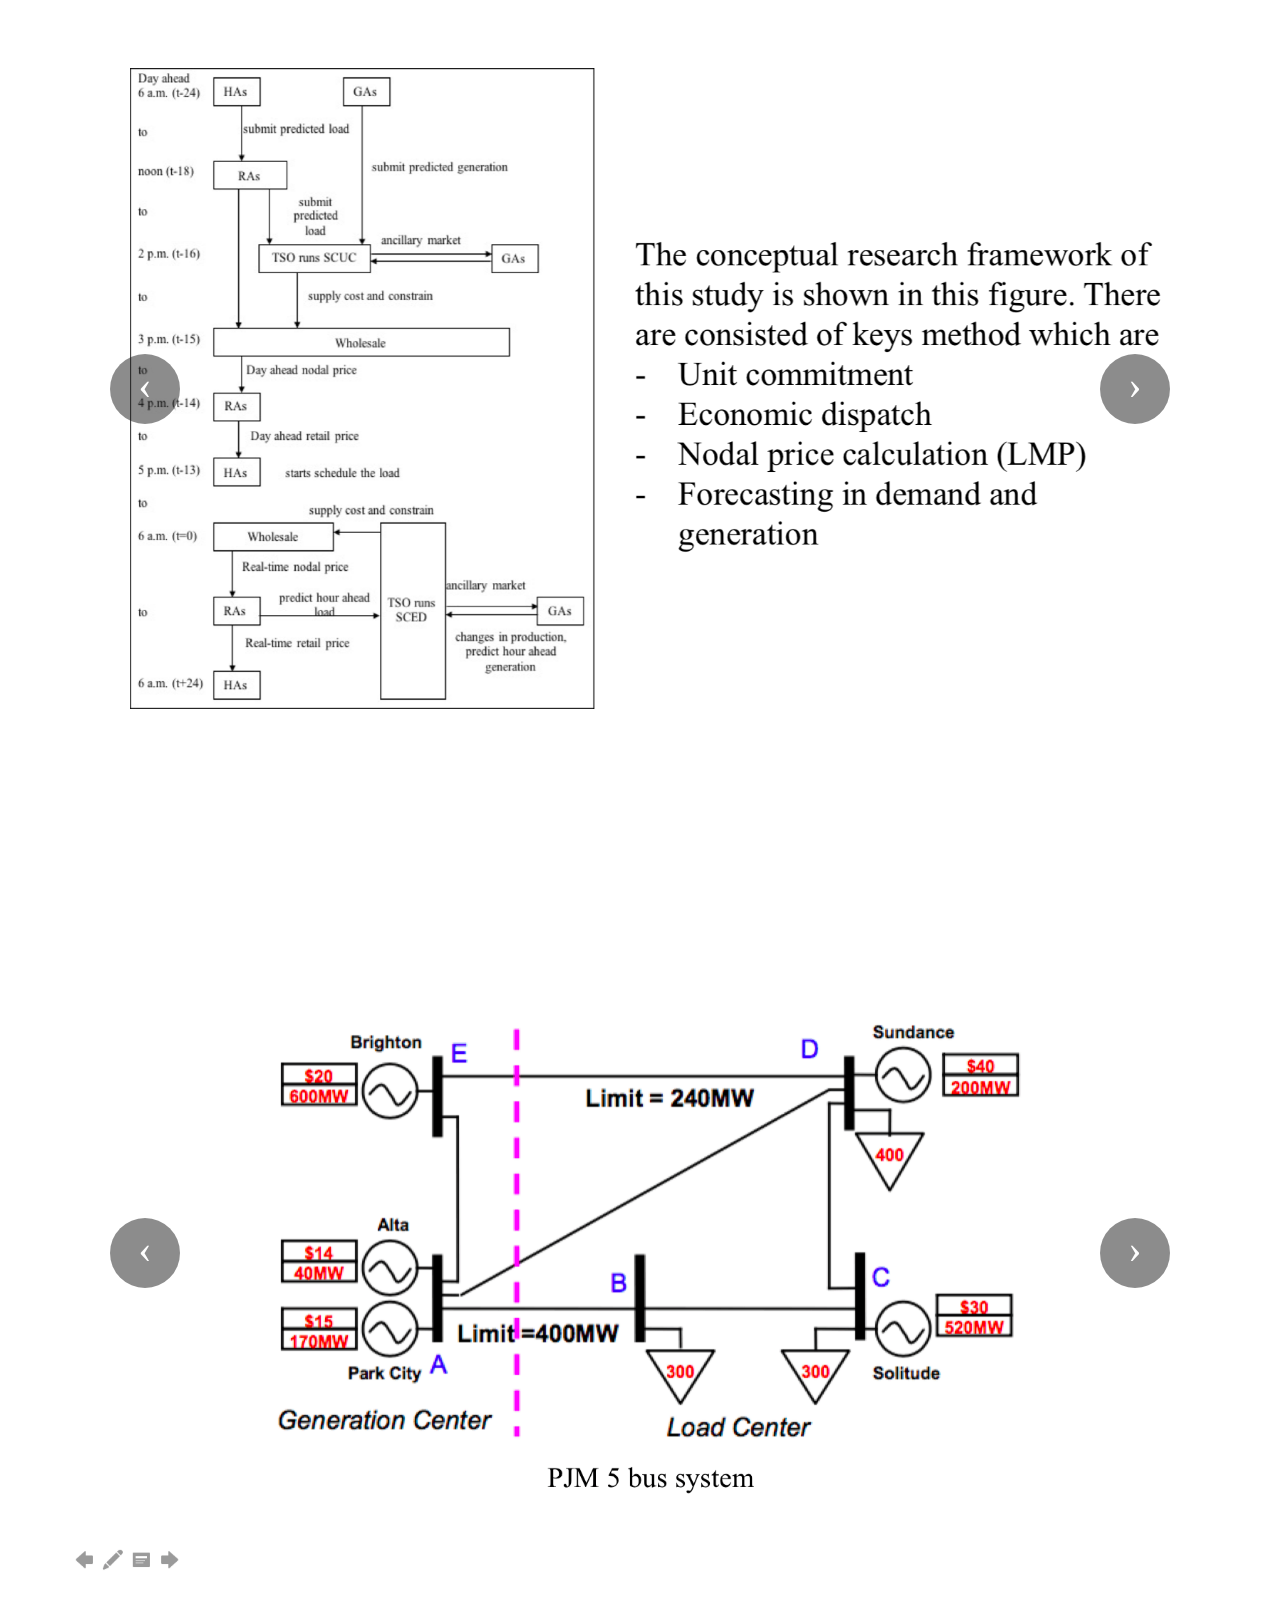
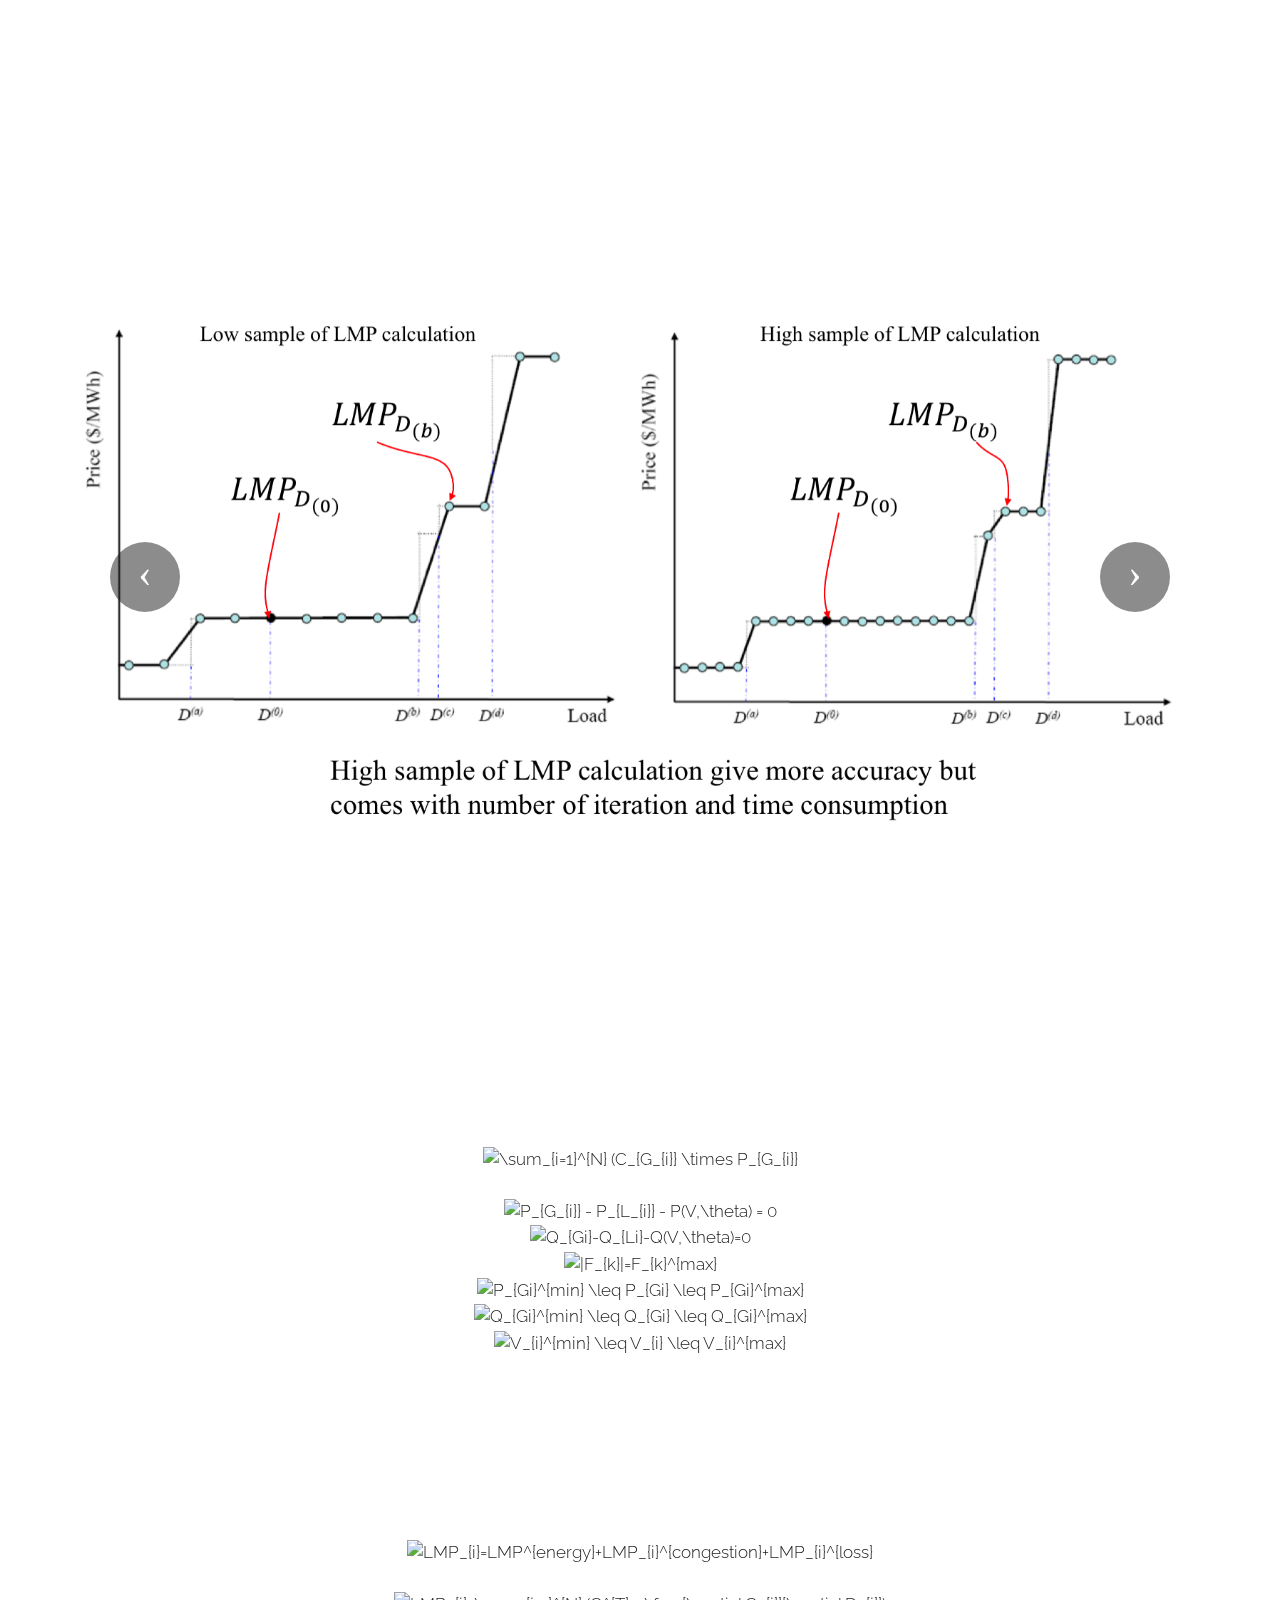
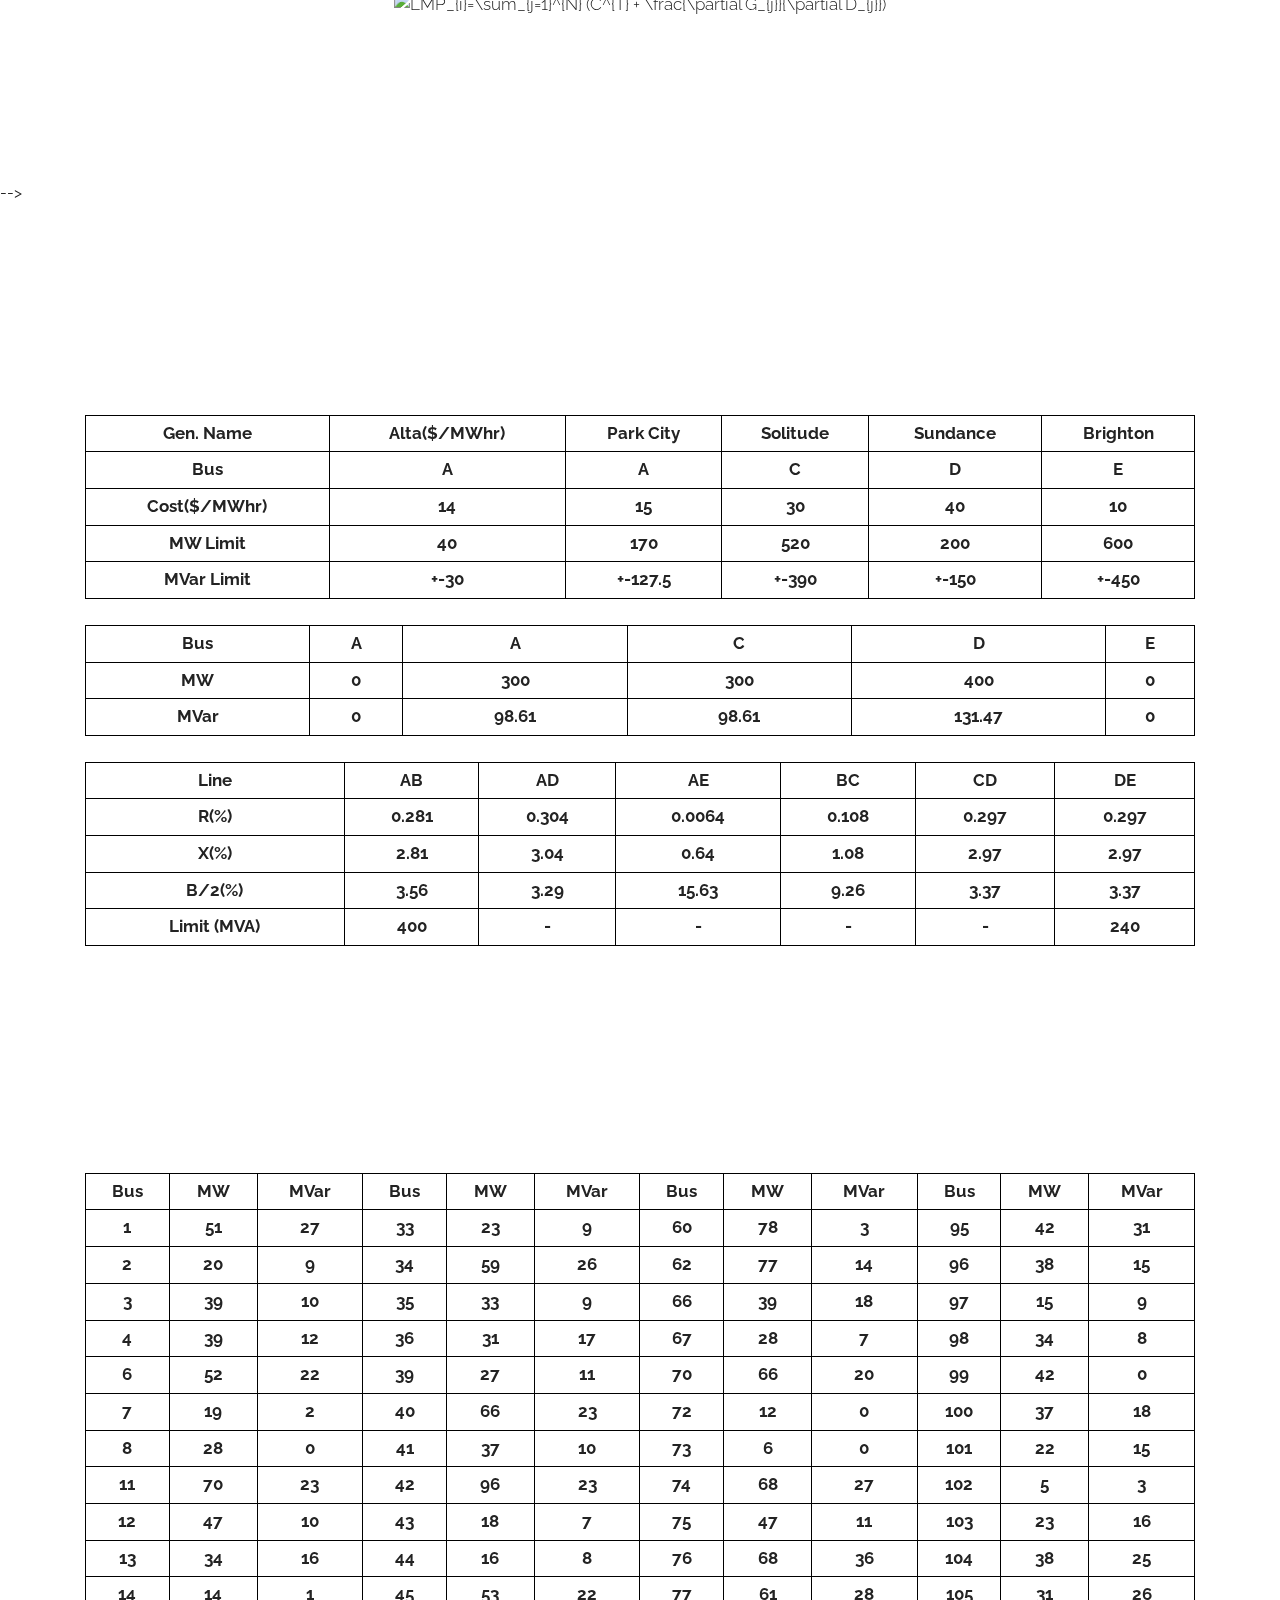
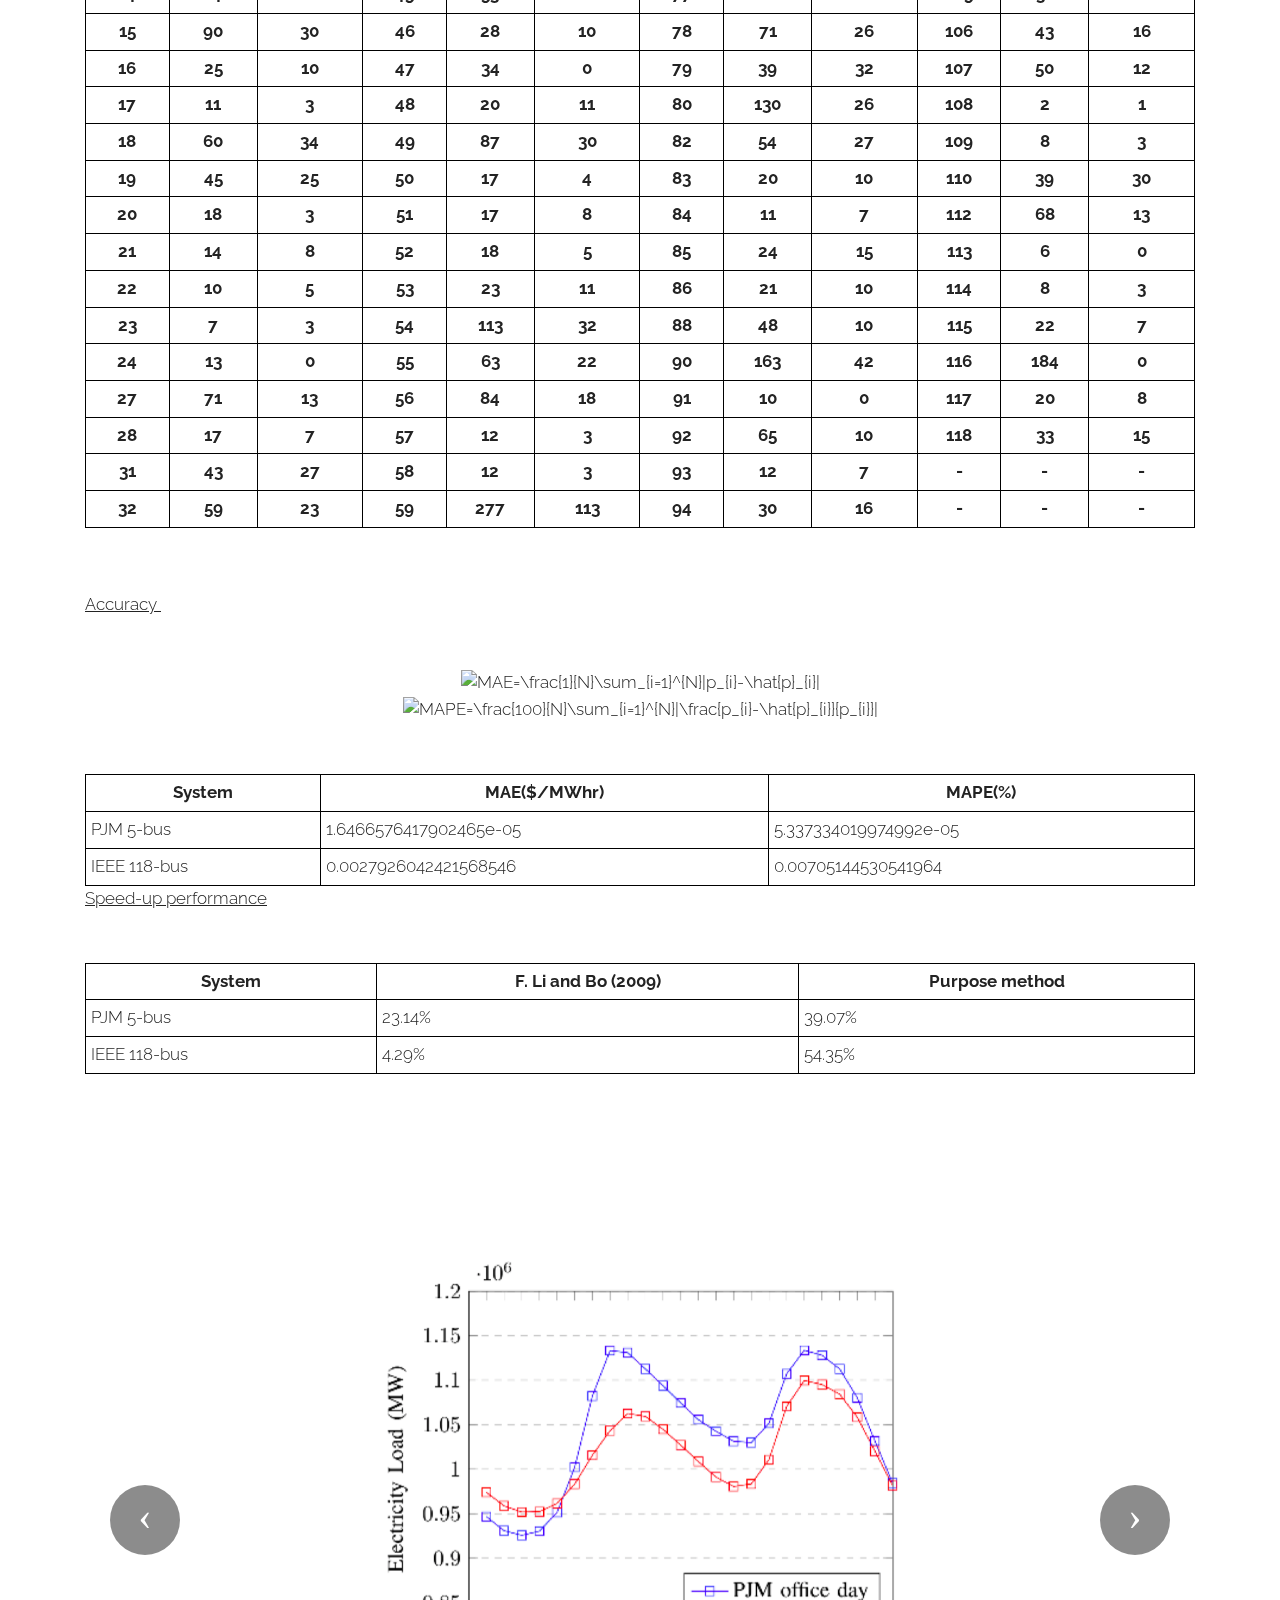
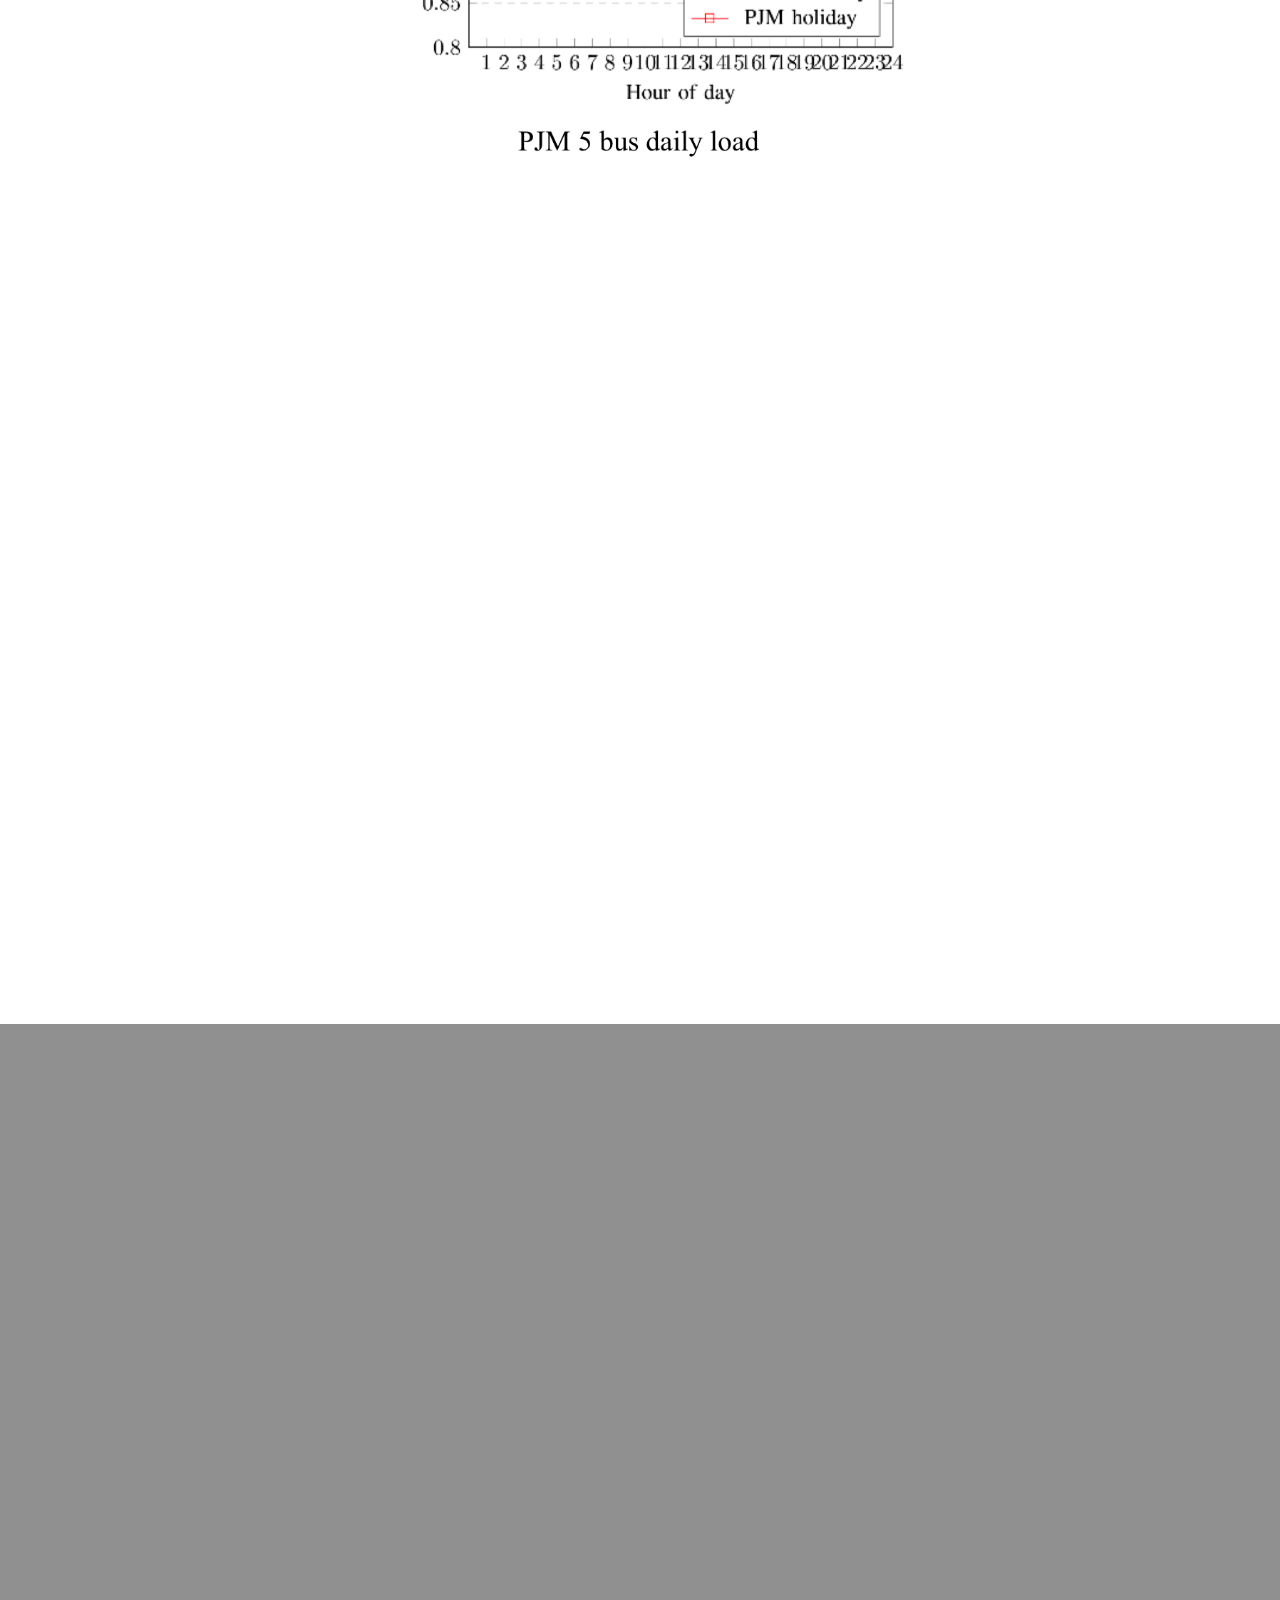
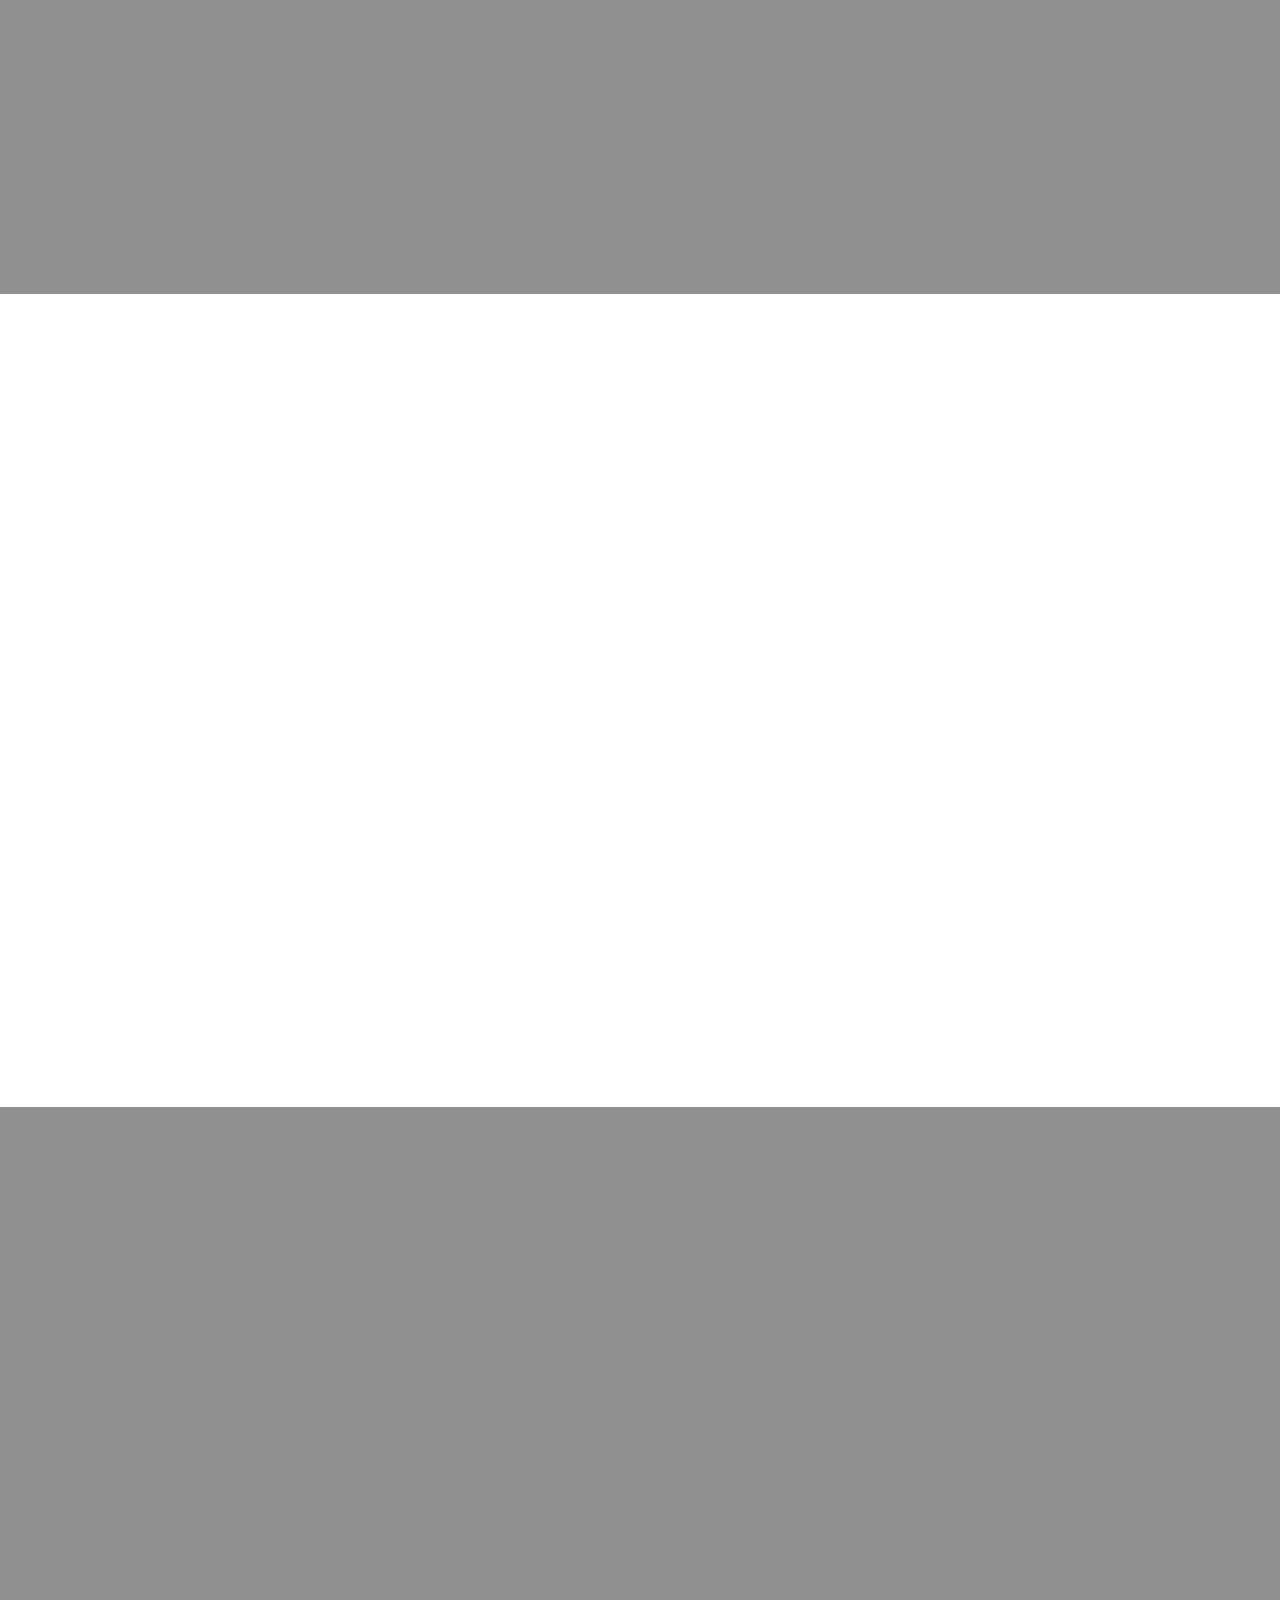
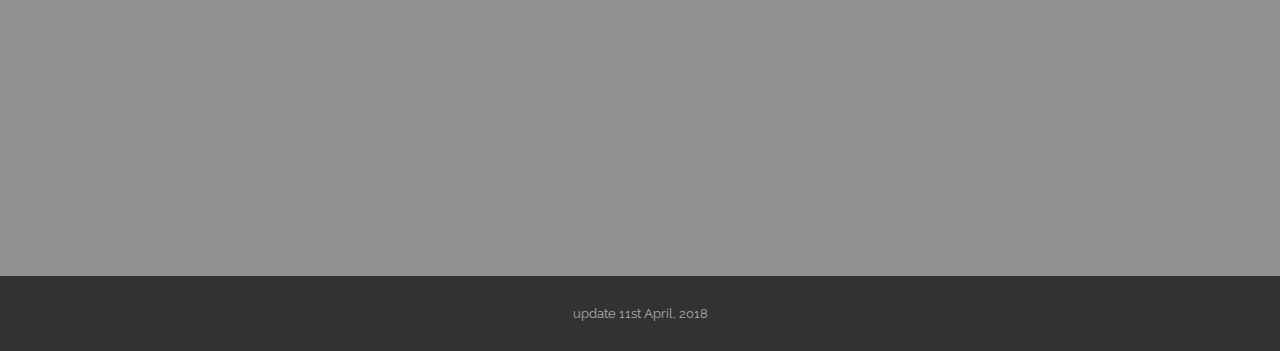
==== commit 9b6ea44e: "many issues" ====
--- a/index.html
+++ b/index.html
@@ -31,6 +31,11 @@
   <style>
     pre .latex {  }
   </style>
+  <style>
+    u {
+      text-decoration: underline;
+      }
+  </style>
 </head>
 <body>
   <section class="mbr-section mbr-section-hero mbr-section-full mbr-section-with-arrow mbr-parallax-background" id="header1-0" data-rv-view="0" style="background-image: url(assets/images/jumbotron.jpg);">
@@ -554,7 +559,7 @@
 <!-- Insert plotly of 5bus PJM HBF-BF -->
 
 <div>
-      <a href="https://plot.ly/~chaweewatp/127/?share_key=WcmgdMhP8HSXuZxsQGfhTt" target="_blank" title="PJM-5bus-network" style="display: block; text-align: center;"><img src="https://plot.ly/~chaweewatp/127.png?share_key=WcmgdMhP8HSXuZxsQGfhTt" alt="PJM-5bus-network" style="max-width: 100%;width: 100px;"  width="100" onerror="this.onerror=null;this.src='https://plot.ly/404.png';" /></a>
+      <a href="https://plot.ly/~chaweewatp/127/?share_key=WcmgdMhP8HSXuZxsQGfhTt" target="_blank" title="PJM-5bus-network" style="display: block; text-align: center;"><img src="https://plot.ly/~chaweewatp/127.png?share_key=WcmgdMhP8HSXuZxsQGfhTt" alt="PJM-5bus-network" style="max-width: 100%;width: 600px;"  width="600" onerror="this.onerror=null;this.src='https://plot.ly/404.png';" /></a>
       <script data-plotly="chaweewatp:127" sharekey-plotly="WcmgdMhP8HSXuZxsQGfhTt" src="https://plot.ly/embed.js" async></script>
 </div>
 
@@ -568,7 +573,7 @@
 
 </section>
 <div>
-    <a href="https://plot.ly/~chaweewatp/38/?share_key=OwDxMlbuczAHOOhK9aFdVm" target="_blank" title="5bus-PIPSvsHeuristic-PIPS" style="display: block; text-align: center;"><img src="https://plot.ly/~chaweewatp/38.png?share_key=OwDxMlbuczAHOOhK9aFdVm" alt="5bus-PIPSvsHeuristic-PIPS" style="max-width: 100%;width: 100px;"  width="100" onerror="this.onerror=null;this.src='https://plot.ly/404.png';" /></a>
+    <a href="https://plot.ly/~chaweewatp/38/?share_key=OwDxMlbuczAHOOhK9aFdVm" target="_blank" title="5bus-PIPSvsHeuristic-PIPS" style="display: block; text-align: center;"><img src="https://plot.ly/~chaweewatp/38.png?share_key=OwDxMlbuczAHOOhK9aFdVm" alt="5bus-PIPSvsHeuristic-PIPS" style="max-width: 100%;width: 600px;"  width="600" onerror="this.onerror=null;this.src='https://plot.ly/404.png';" /></a>
     <script data-plotly="chaweewatp:38" sharekey-plotly="OwDxMlbuczAHOOhK9aFdVm" src="https://plot.ly/embed.js" async></script>
 </div>
 
@@ -761,7 +766,7 @@
 
     <div class="container">
         <div class="row">
-            <div class="col-xs-12 lead"><p>Accuracy&nbsp;</p>
+            <div class="col-xs-12 lead"><u>Accuracy&nbsp;</u>
               <p>Comparision between results from pure brute force and combine heuristic-brute force</p>
               <p>MAE ($/MWhr)</p>
               <div lang="latex" class="container text-xs-center">MAE=\frac{1}{N}\sum_{i=1}^{N}|p_{i}-\hat{p}_{i}|</div>
@@ -786,7 +791,7 @@
                 </tr>
               </table>
 
-              <p>Speed-up performance</p>
+              <u>Speed-up performance</u>
               <p>The speed-up performance shows time reduction in percentage. The base calculation time are 65.67 and 1203.06 seconds for PJM 5 bus system and IEEE 118 bus system, respectively.</p>
               <table style="width:100%">
                 <tr>
@@ -904,17 +909,16 @@
     </div>
 </section>
 
-<section class="mbr-section article mbr-section__container" id="content1-p" data-rv-view="73" style="background-color: rgb(255, 255, 255); padding-top: 20px; padding-bottom: 20px;">
-
-    <div class="container">
-        <div class="row">
+<section class="mbr-section article mbr-section__container" id="content1-p" data-rv-view="73" style="background-color: rgb(255, 255, 255); padding-top: 320px; padding-bottom: 320px;">
+    <div class="container">
+        <div class="row">
+            <h3 class="mbr-section-title display-2">Simulation result</h3>
             <div class="col-xs-12 lead"><p>LMP announcement (table)</p></div>
         </div>
     </div>
-
-</section>
-
-<section class="mbr-section mbr-parallax-background" id="testimonials3-i" data-rv-view="75" style="background-image: url(assets/images/landscape2.jpg); padding-top: 120px; padding-bottom: 120px;">
+</section>
+
+<section class="mbr-section mbr-parallax-background" id="testimonials3-i" data-rv-view="75" style="background-image: url(assets/images/landscape2.jpg); padding-top: 320px; padding-bottom: 320px;">
 
     <div class="mbr-overlay" style="opacity: 0.5; background-color: rgb(34, 34, 34);">
     </div>
@@ -975,7 +979,7 @@
 
 </section>
 
-<section class="mbr-section article mbr-section__container" id="content1-j" data-rv-view="85" style="background-color: rgb(255, 255, 255); padding-top: 20px; padding-bottom: 20px;">
+<!-- <section class="mbr-section article mbr-section__container" id="content1-j" data-rv-view="85" style="background-color: rgb(255, 255, 255); padding-top: 20px; padding-bottom: 20px;">
 
     <div class="container">
         <div class="row">
@@ -983,9 +987,30 @@
         </div>
     </div>
 
-</section>
-
-<section class="mbr-section article mbr-parallax-background" id="msg-box8-t" data-rv-view="87" style="background-image: url(assets/images/desert.jpg); padding-top: 120px; padding-bottom: 120px;">
+</section> -->
+
+<section class="mbr-section article mbr-section__container" id="content1-p" data-rv-view="73" style="background-color: rgb(255, 255, 255); padding-top: 320px; padding-bottom: 320px;">
+    <div class="container">
+        <div class="row">
+            <h3 class="mbr-section-title display-2">List of conferences and publication</h3>
+            <p></p>
+            <div class="columns download">
+                      <ul>
+                         <a href="paper01.pdf" class="button" download><i class="fa fa-download"></i>Effects of High Penetration of Solar Rooftop PV on Short-Term Electricity Pricing Forecasting by using ANN-ABC Hybrid Model; Case Study of South Australia</a>
+                      </il>
+            </div>
+            <div class="columns download">
+                      <ul>
+                         <a href="paper02.pdf" class="button" download><i class="fa fa-download"></i>Forecasting of monthly electricity generating for solar PV power plant
+            by using Python based AI; case study of Thialand</a>
+                      </il>
+        </div>
+    </div>
+</section>
+
+</div>
+
+<section class="mbr-section article mbr-parallax-background" id="msg-box8-t" data-rv-view="87" style="background-image: url(assets/images/desert.jpg); padding-top: 320px; padding-bottom: 320px;">
 
     <div class="mbr-overlay" style="opacity: 0.5; background-color: rgb(34, 34, 34);">
     </div>
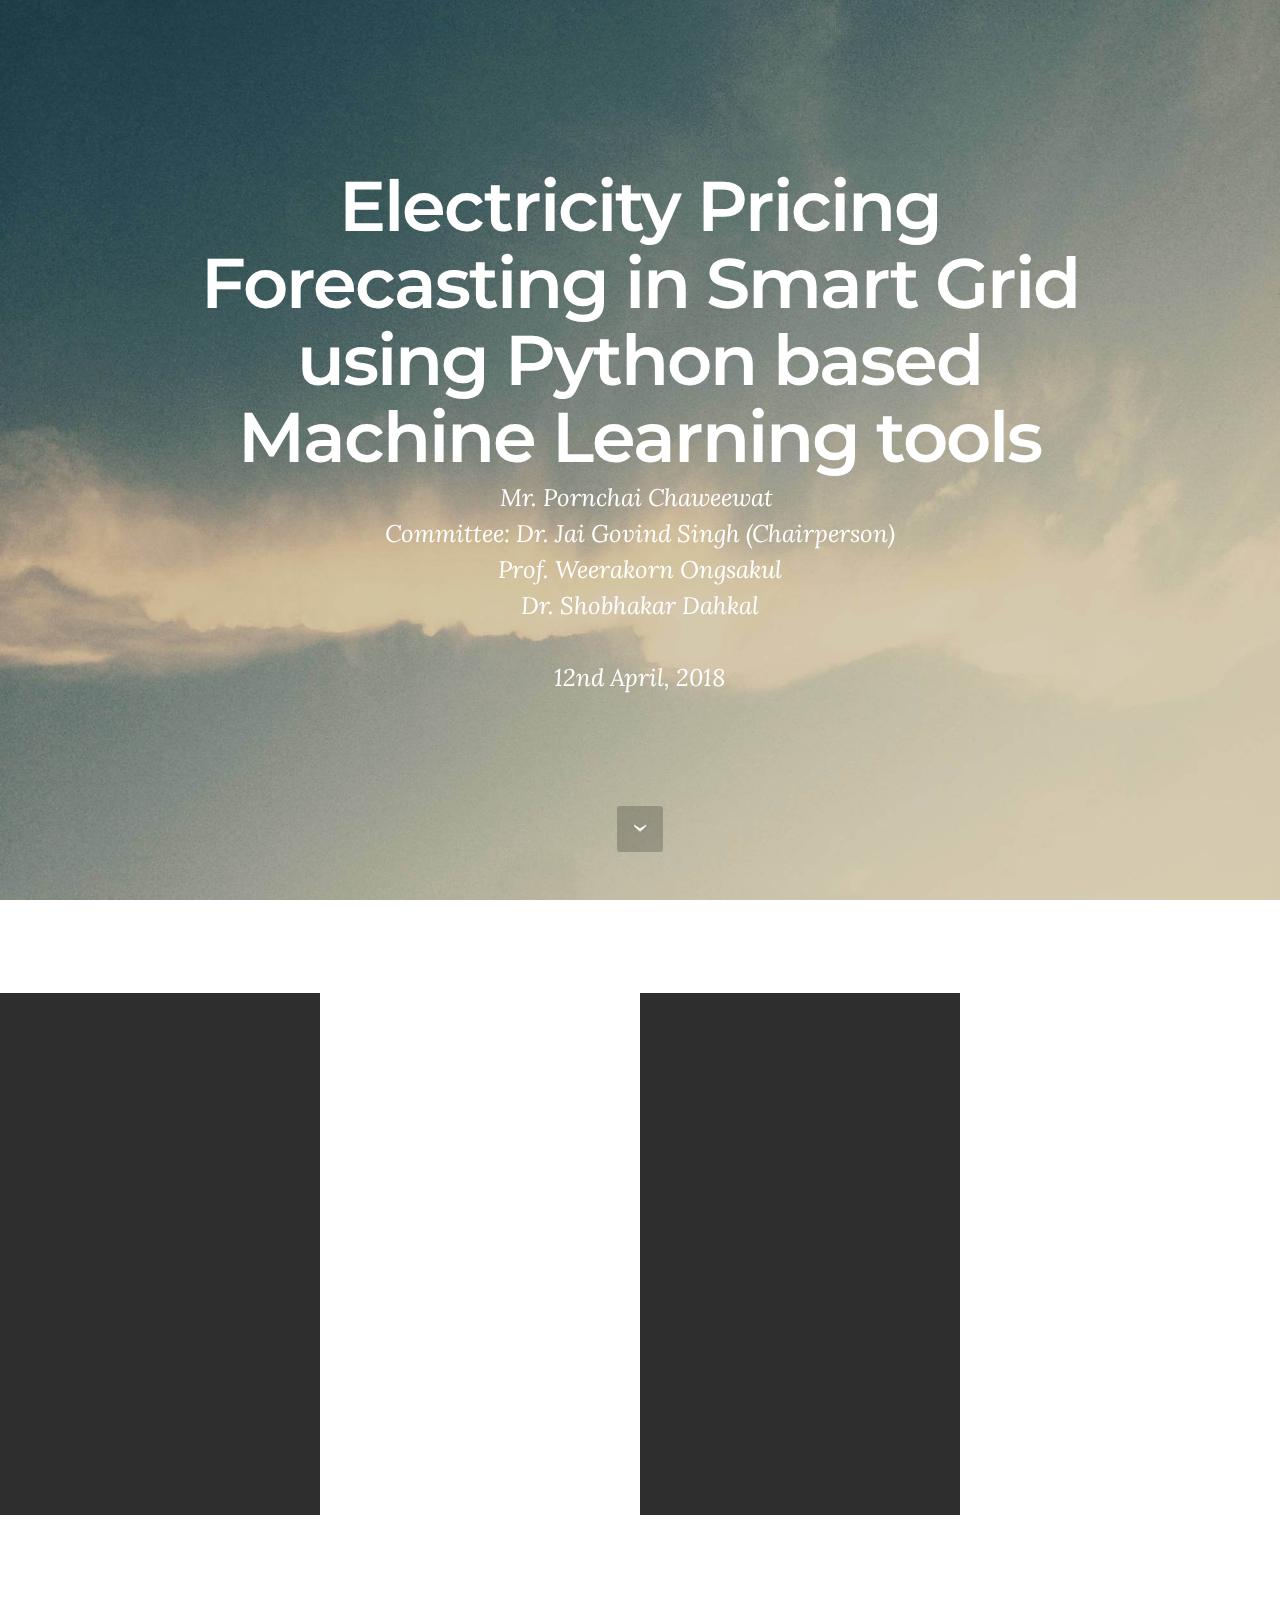
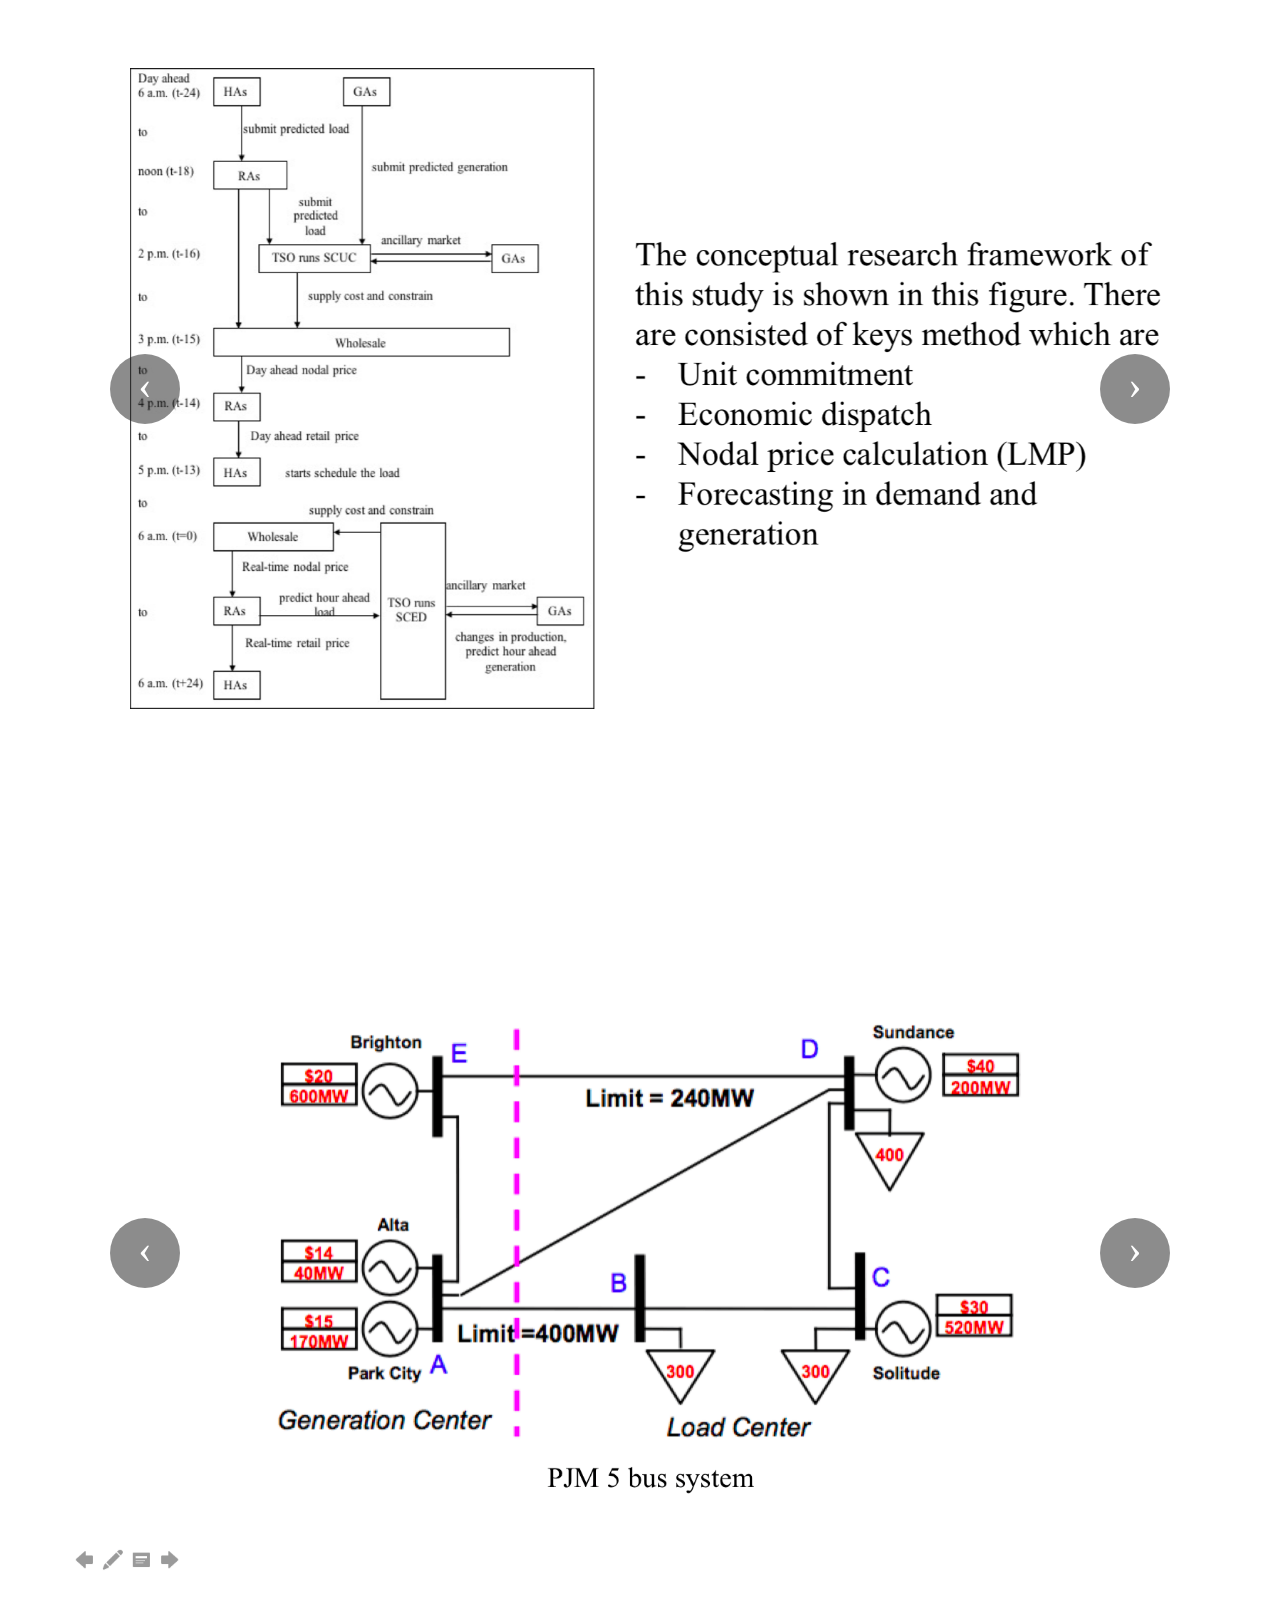
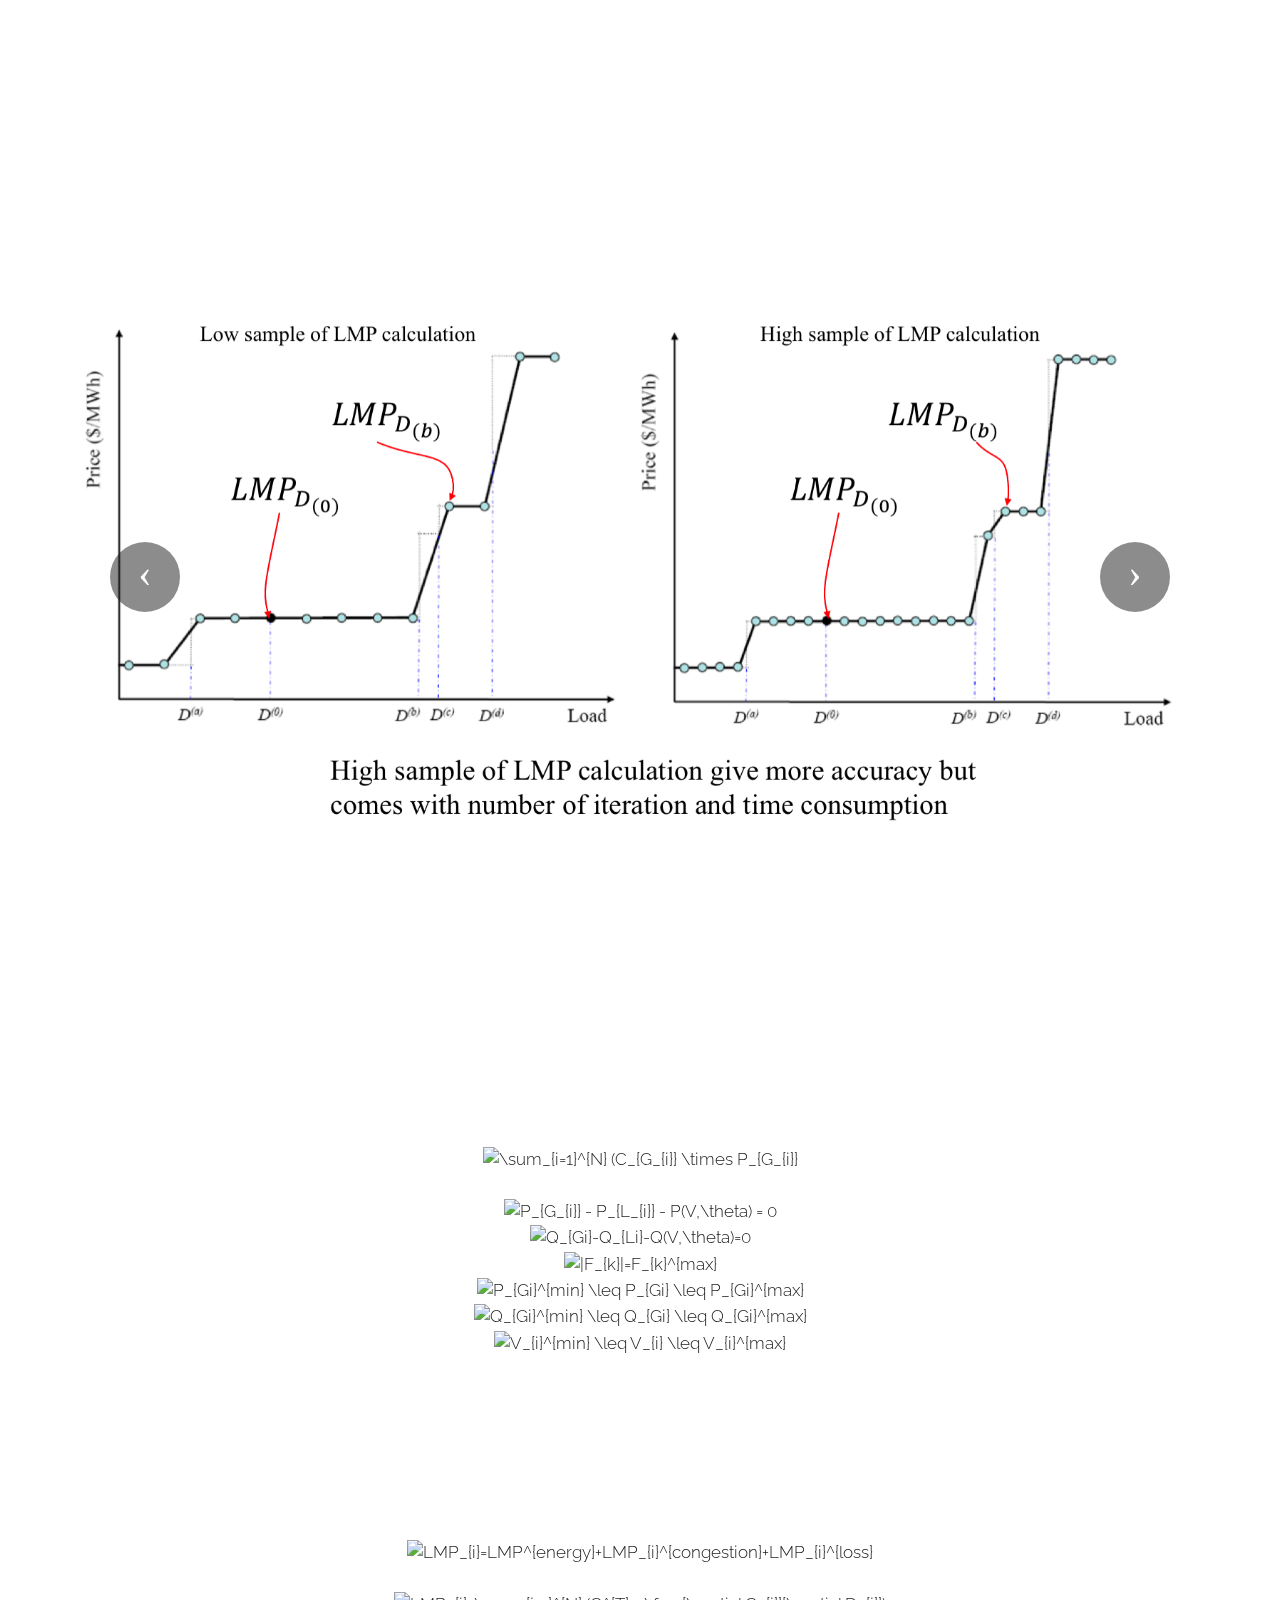
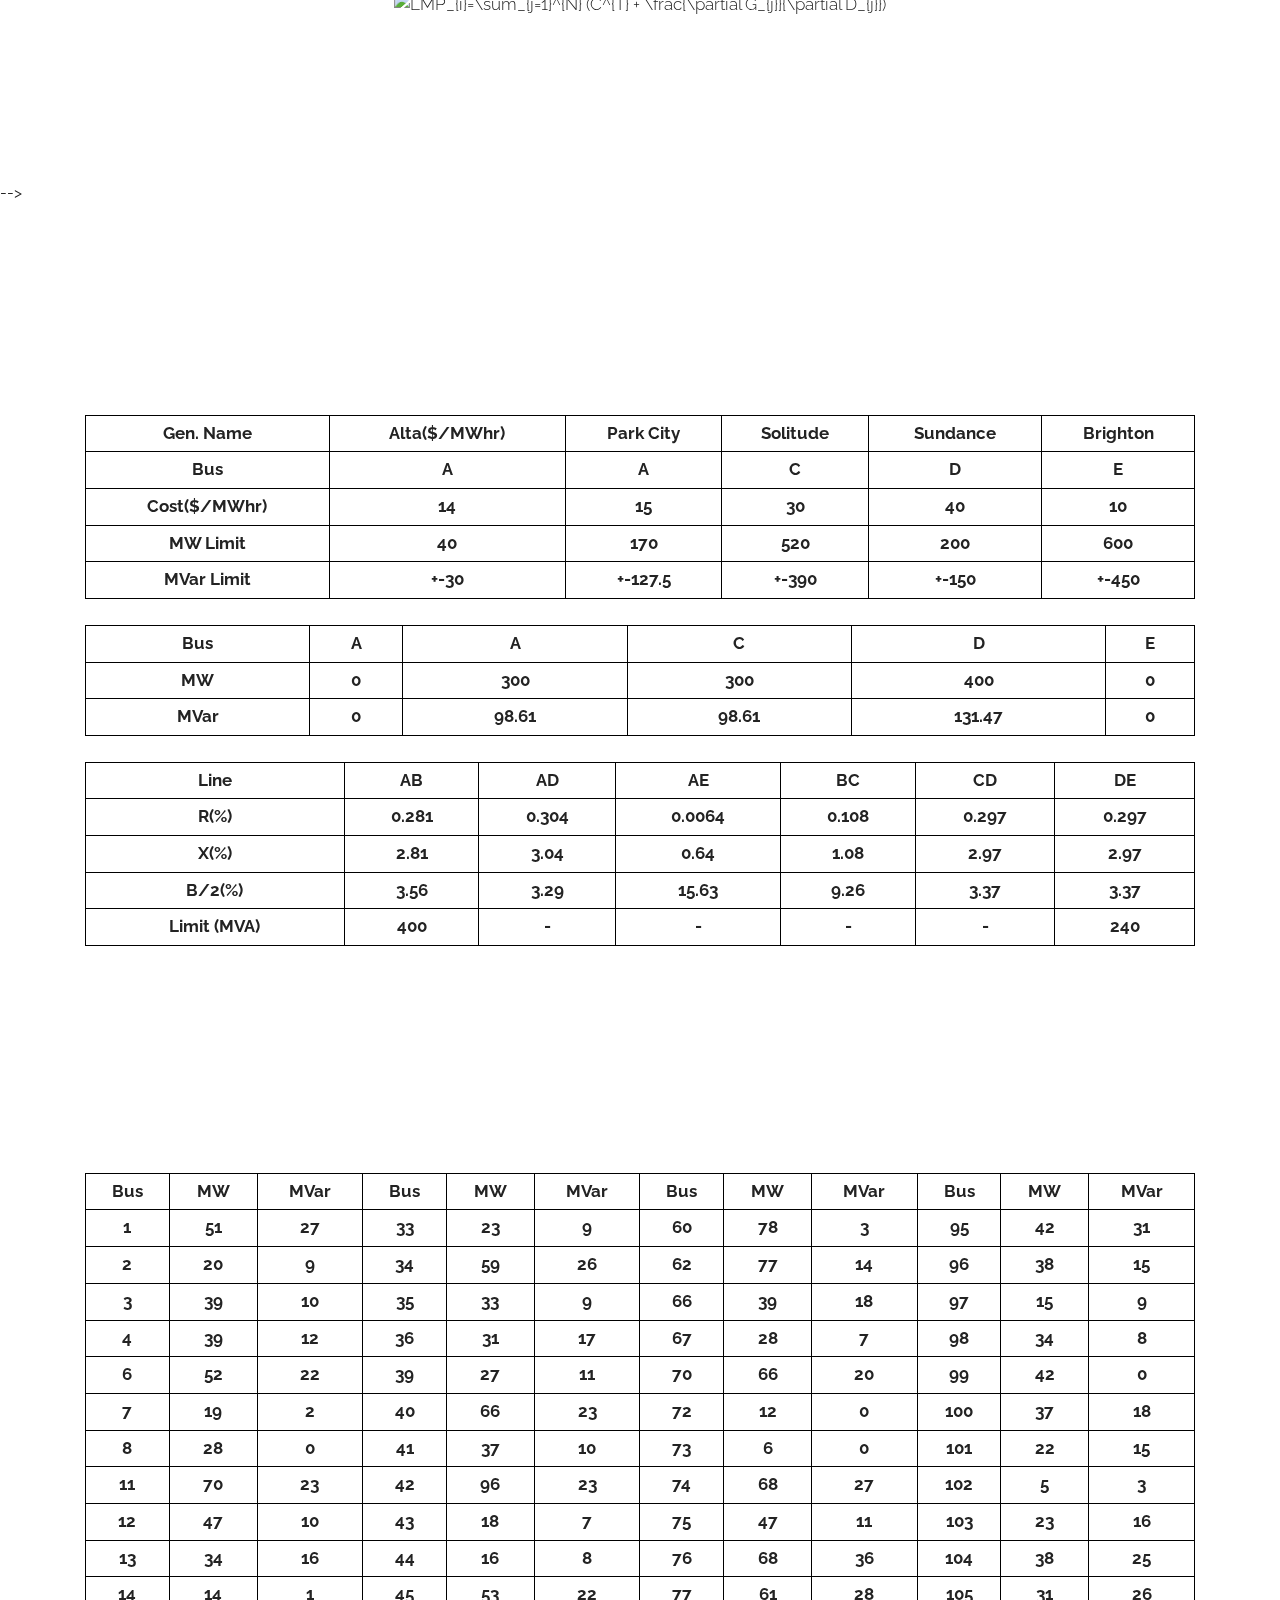
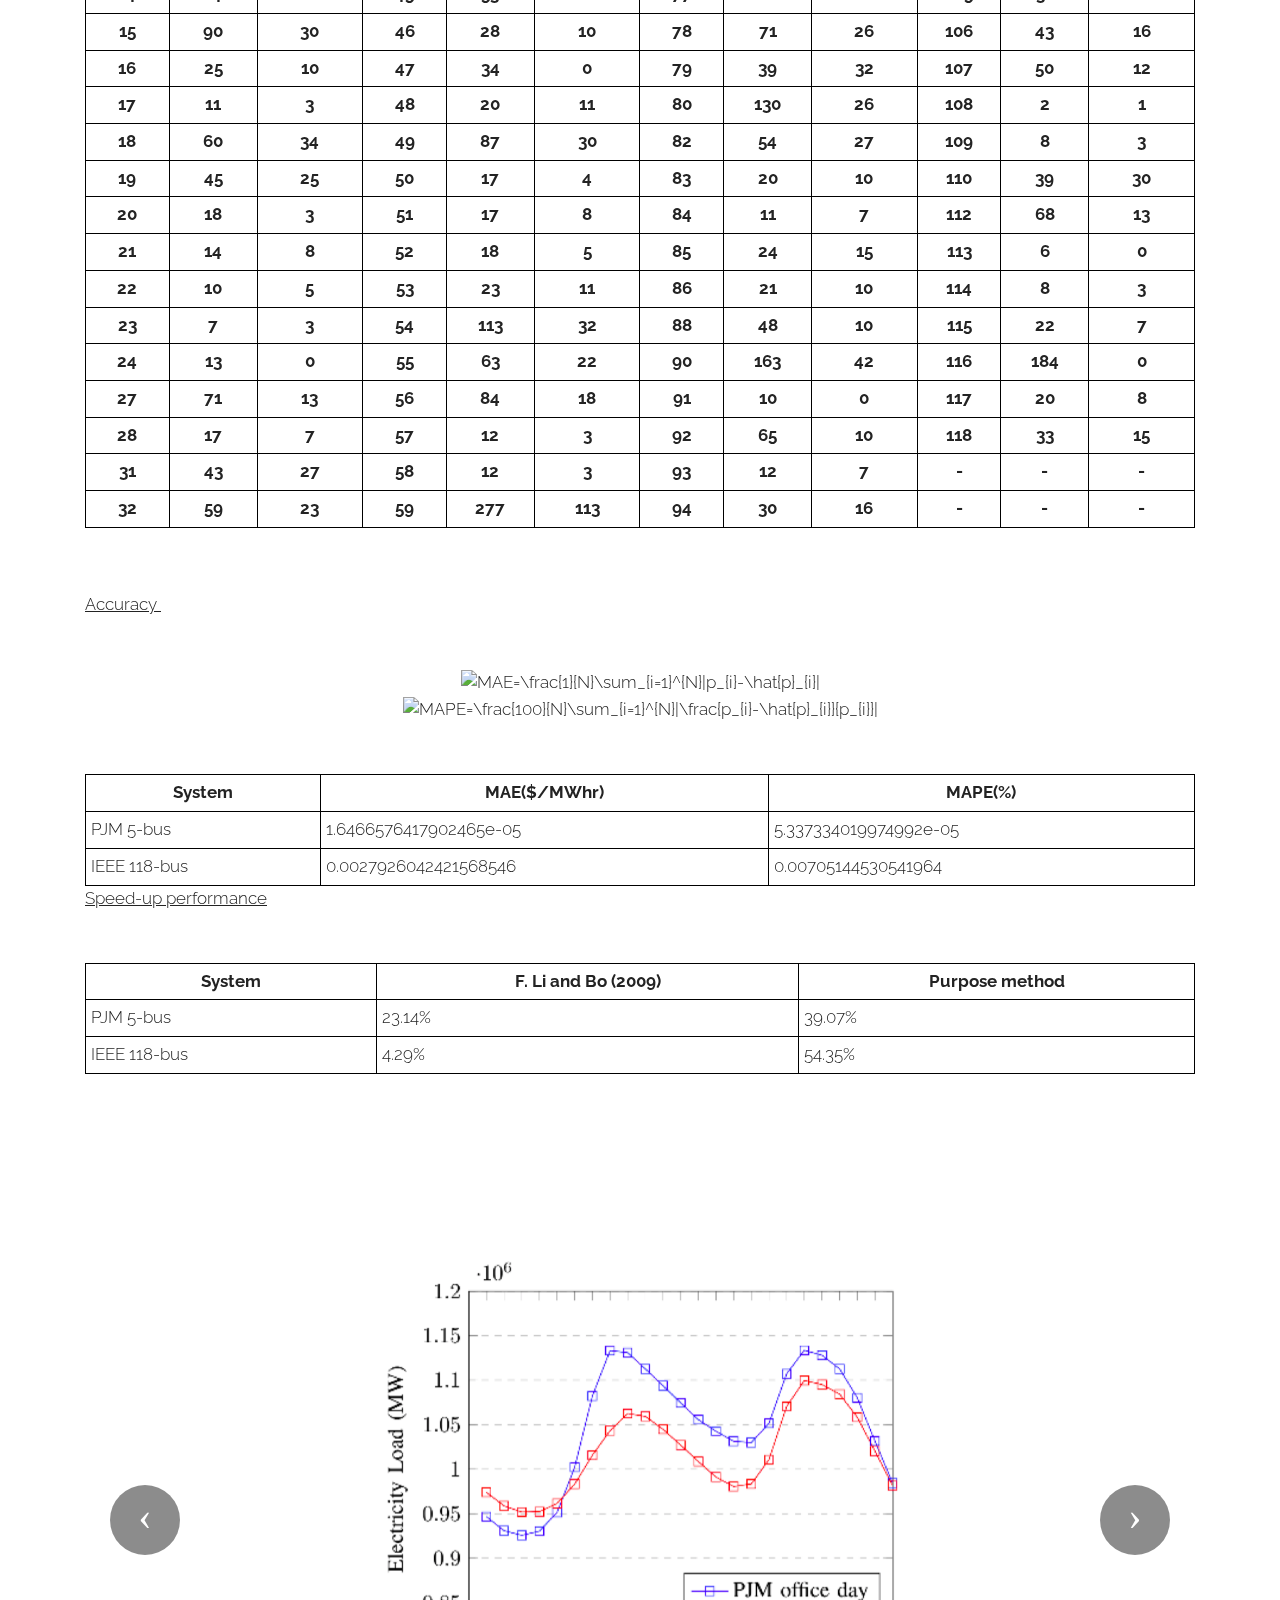
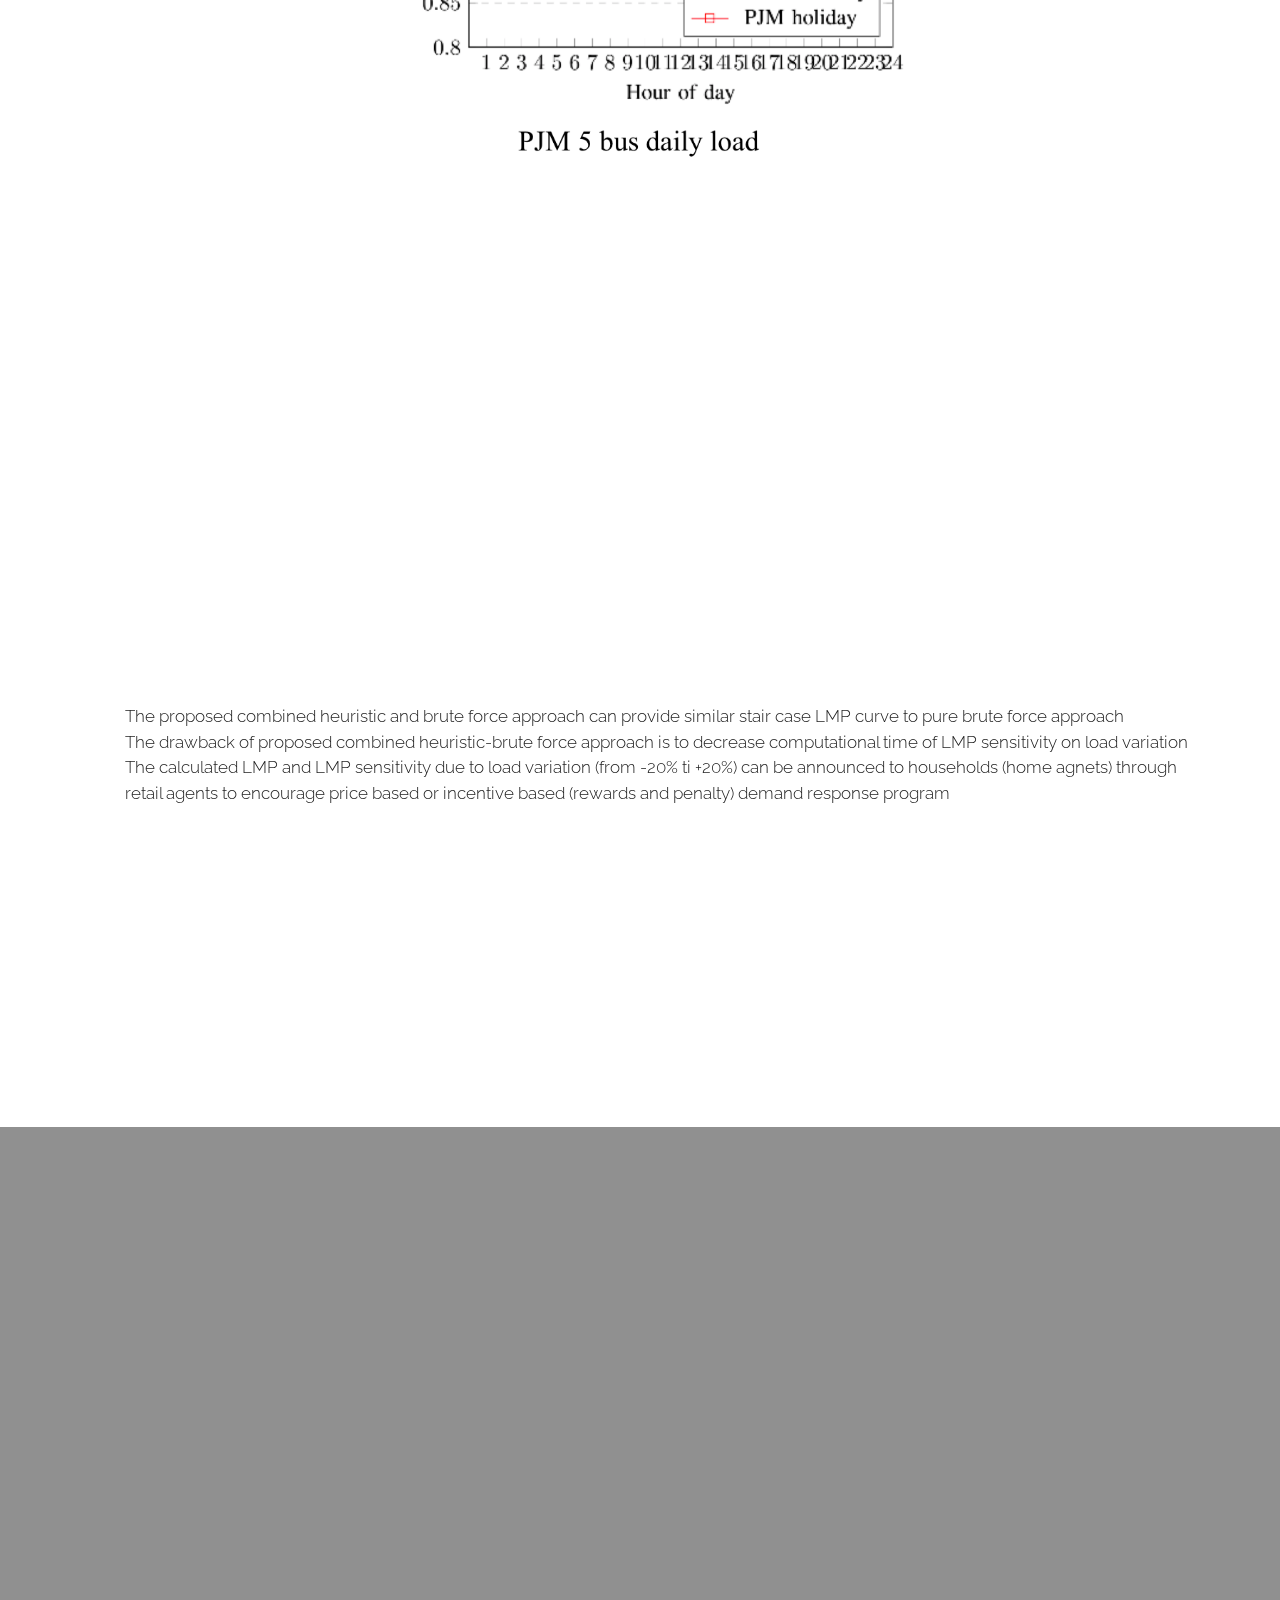
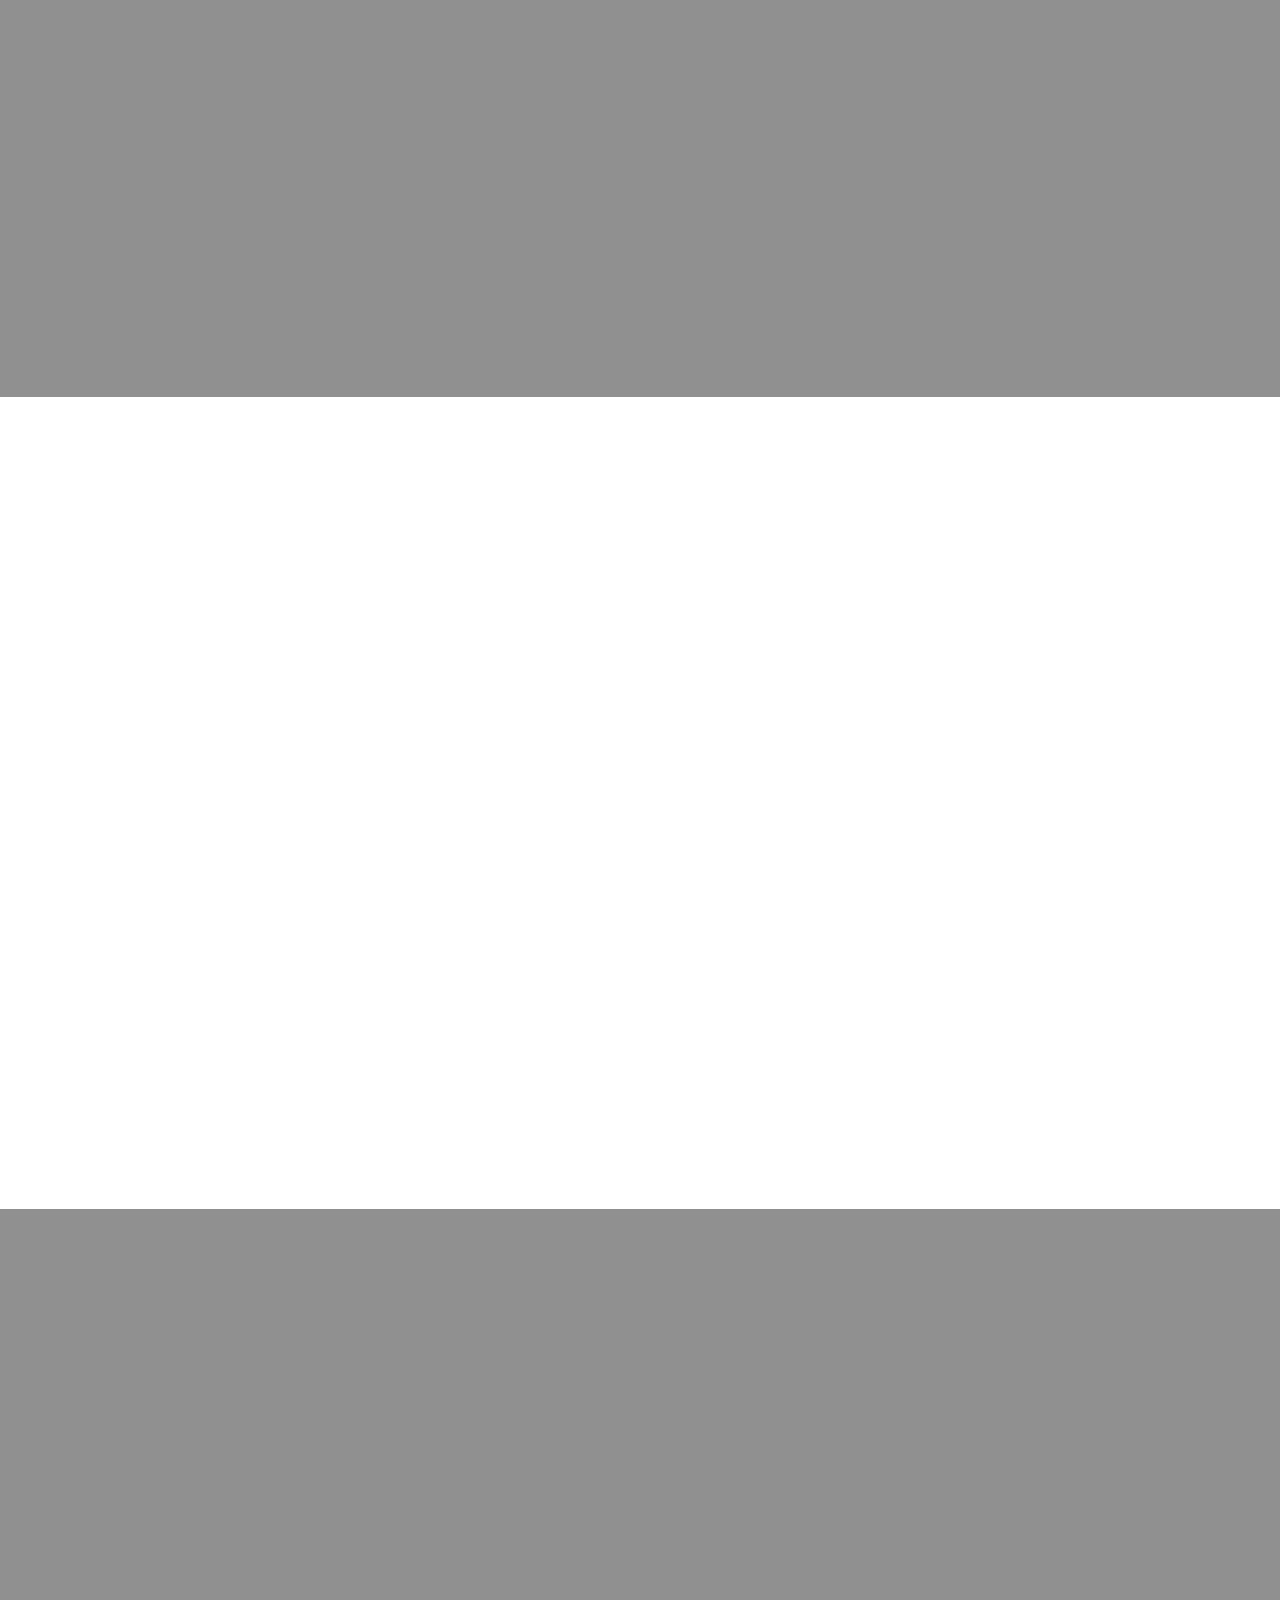
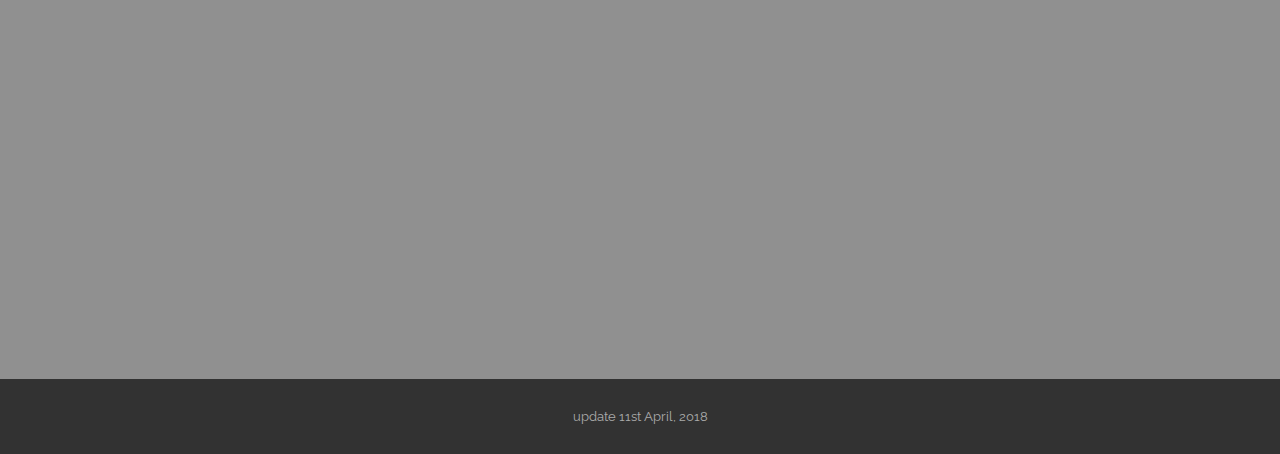
==== commit abc5fc15: "add summary" ====
--- a/index.html
+++ b/index.html
@@ -913,7 +913,14 @@
     <div class="container">
         <div class="row">
             <h3 class="mbr-section-title display-2">Simulation result</h3>
-            <div class="col-xs-12 lead"><p>LMP announcement (table)</p></div>
+            <div class="col-xs-12 lead">
+              <p>The key points of the overall performance analysis are disscussed as below:</p>
+              <ul>The proposed combined heuristic and brute force approach can provide similar stair case LMP curve to pure brute force approach </ul>
+              <ul>The drawback of proposed combined heuristic-brute force approach is to decrease computational time of LMP sensitivity on load variation</ul>
+              <ul>The calculated LMP and LMP sensitivity due to load variation (from -20% ti +20%) can be announced to households (home agnets) through retail agents to encourage price based or incentive based (rewards and penalty) demand response program</ul>
+
+
+            </div>
         </div>
     </div>
 </section>
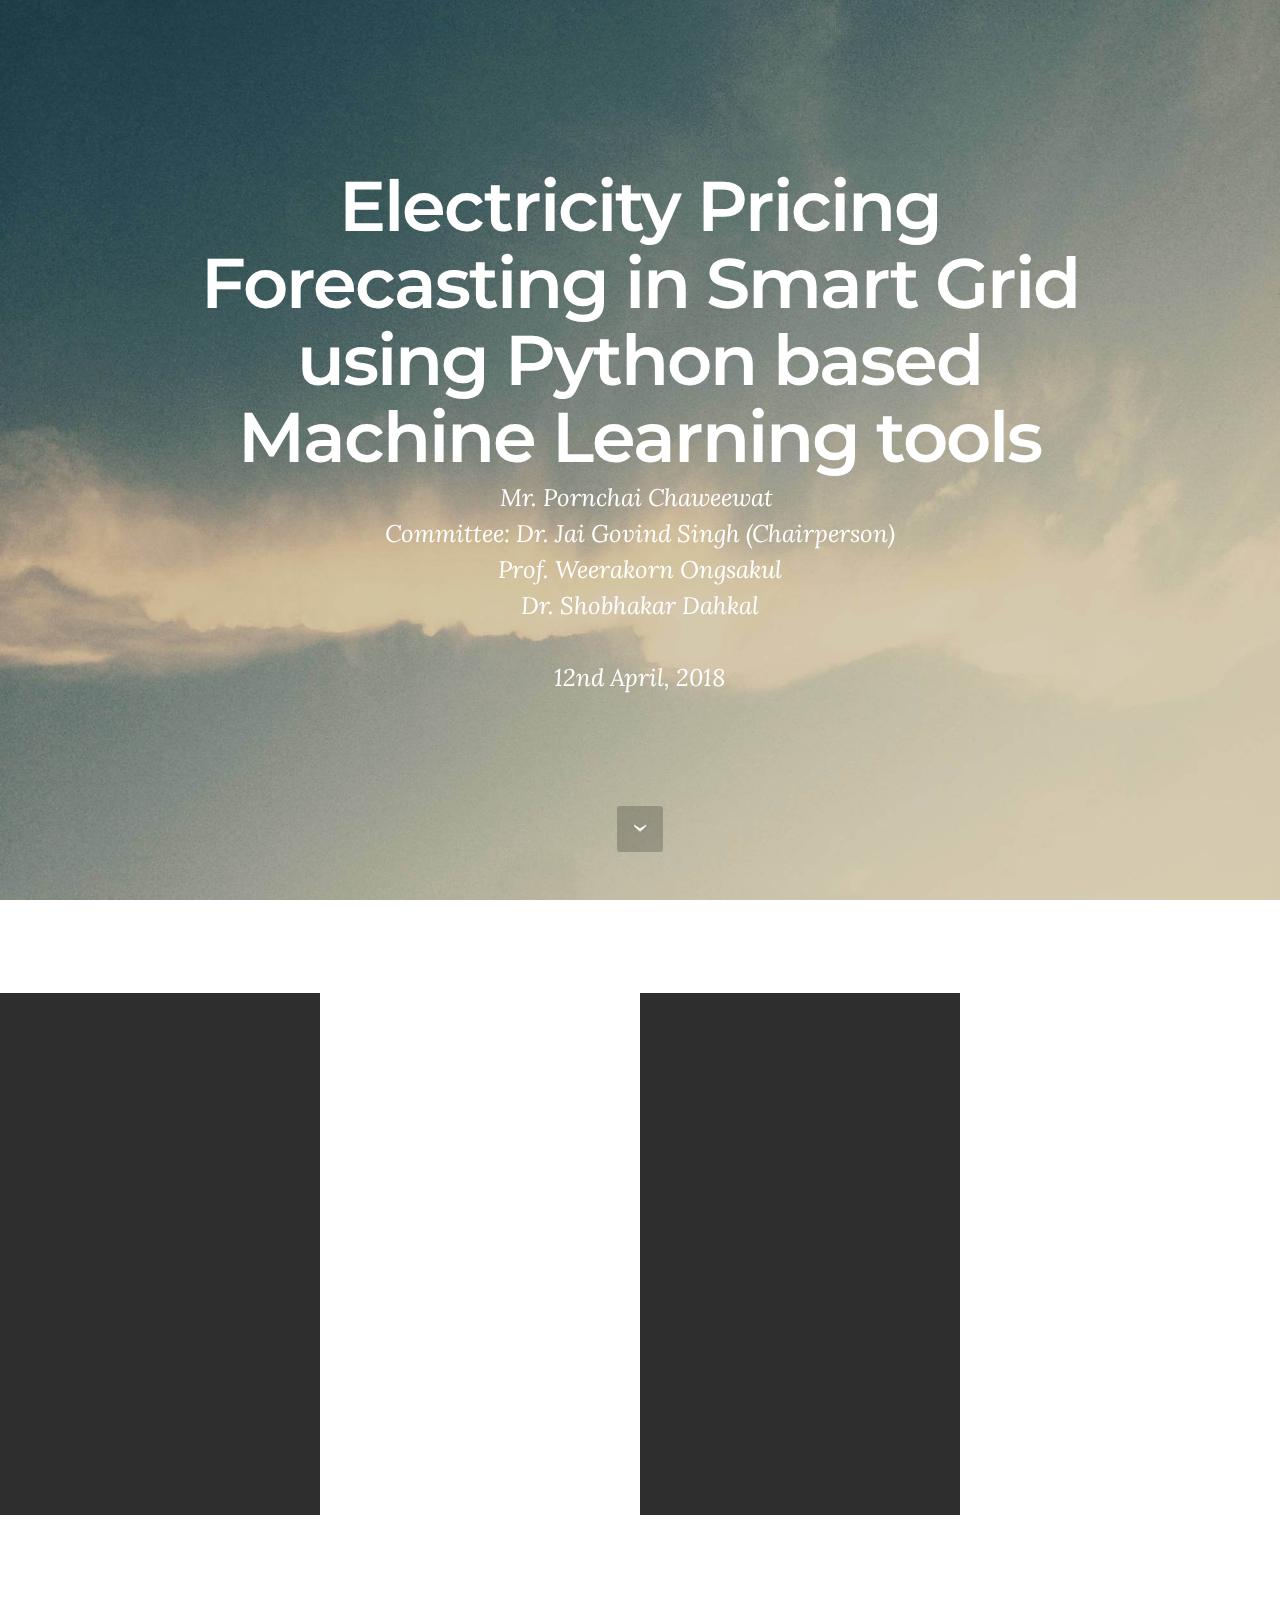
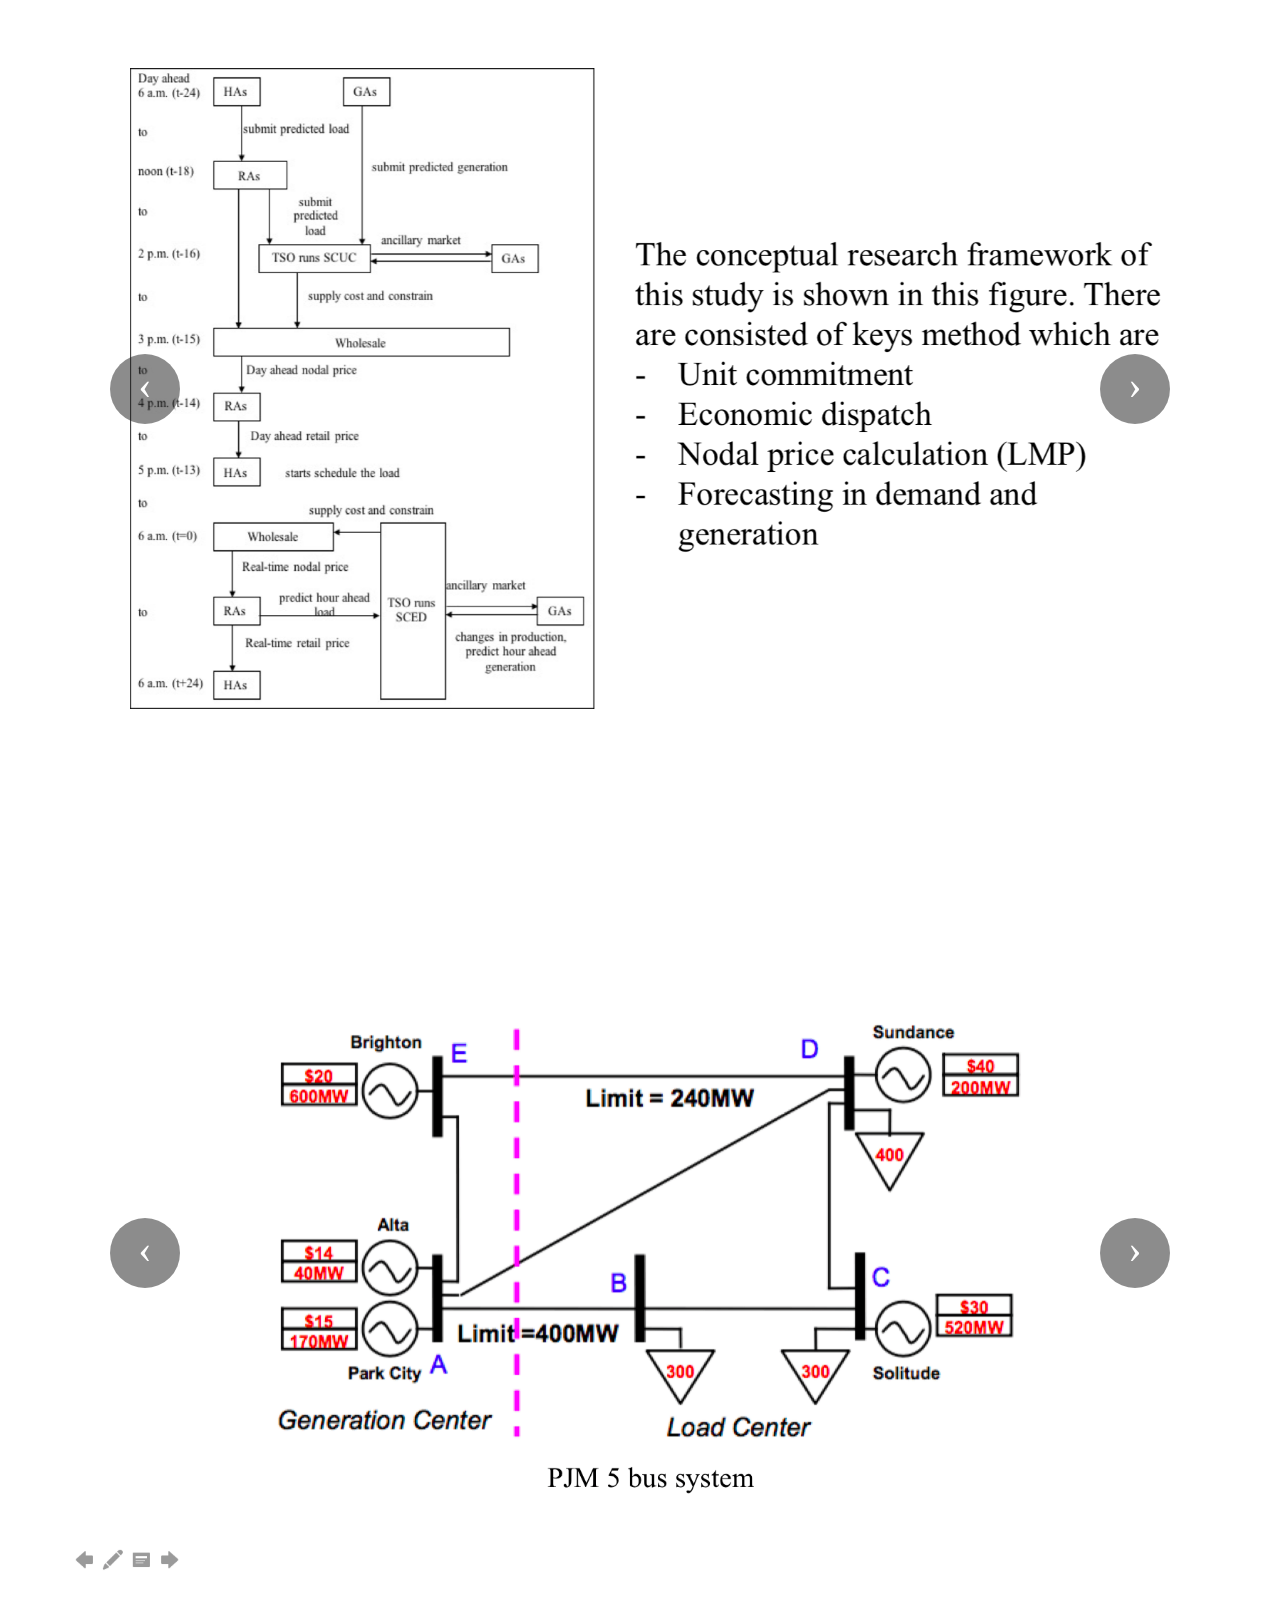
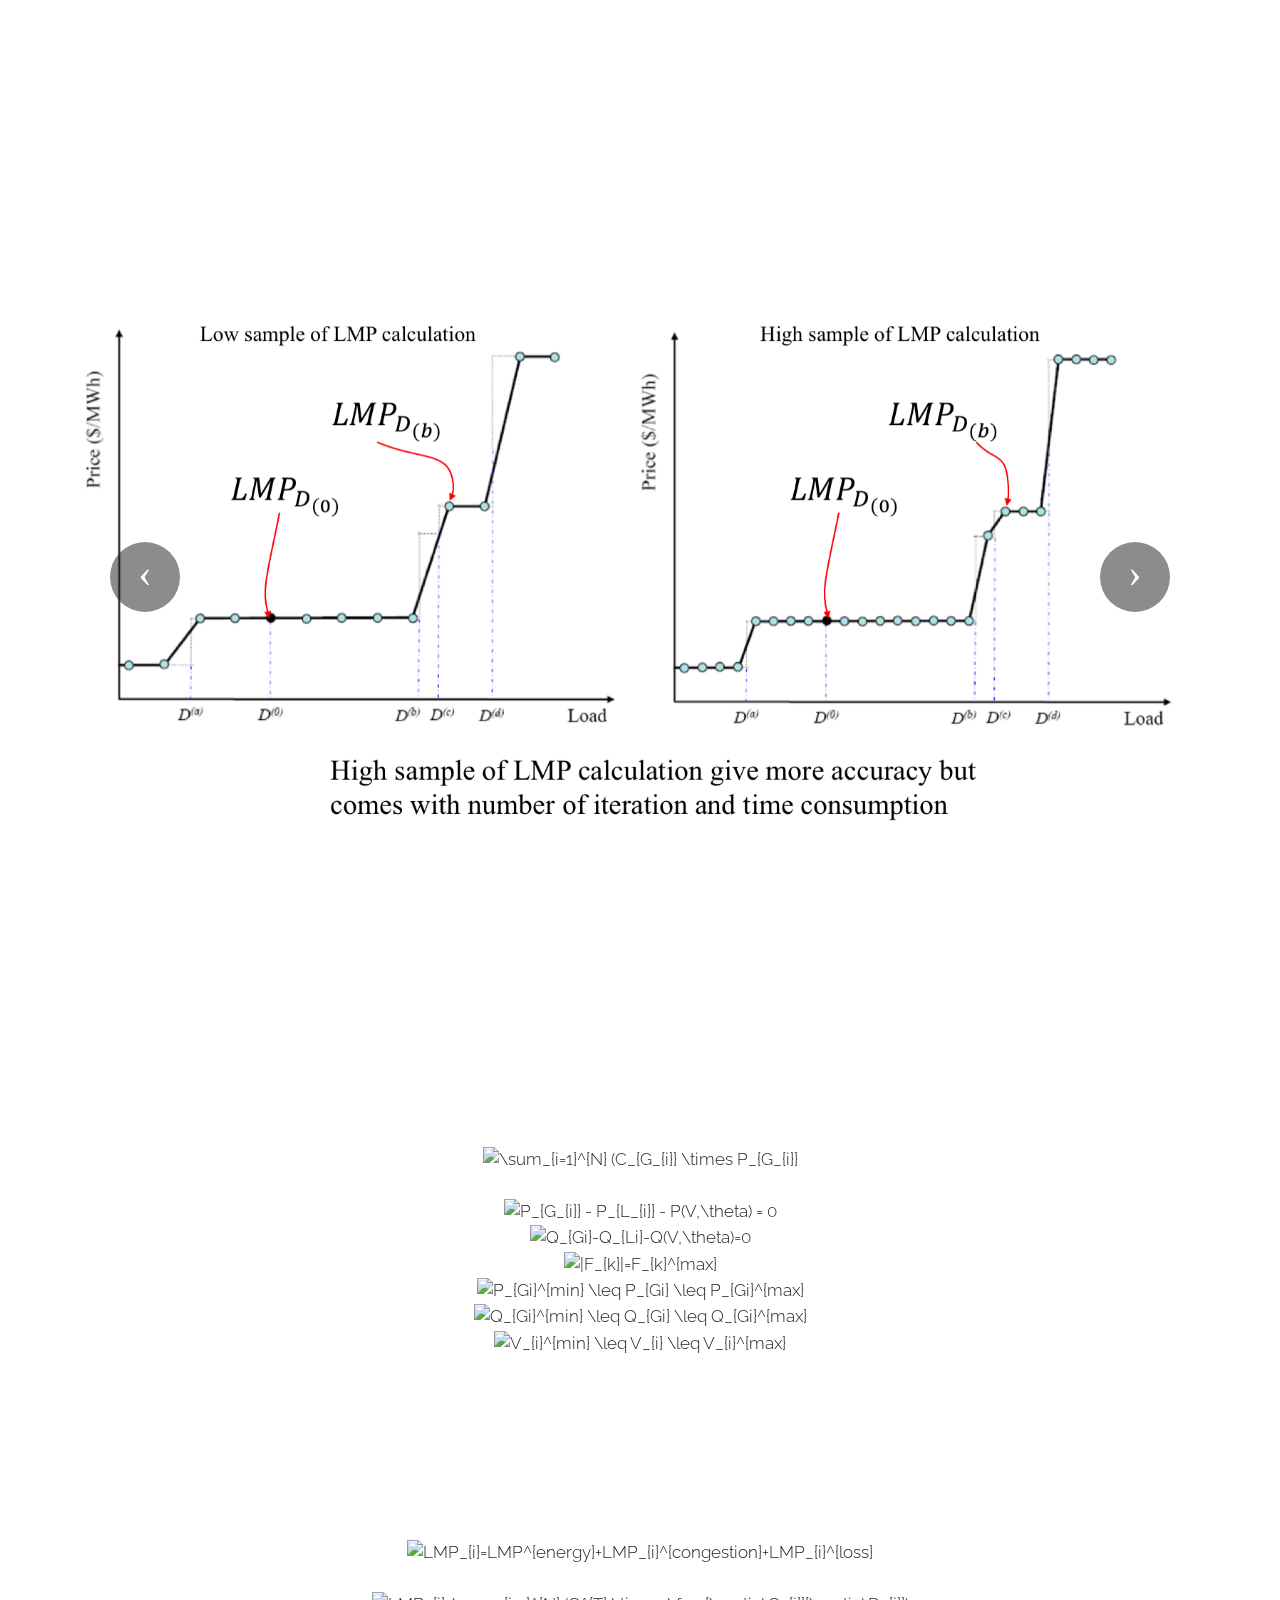
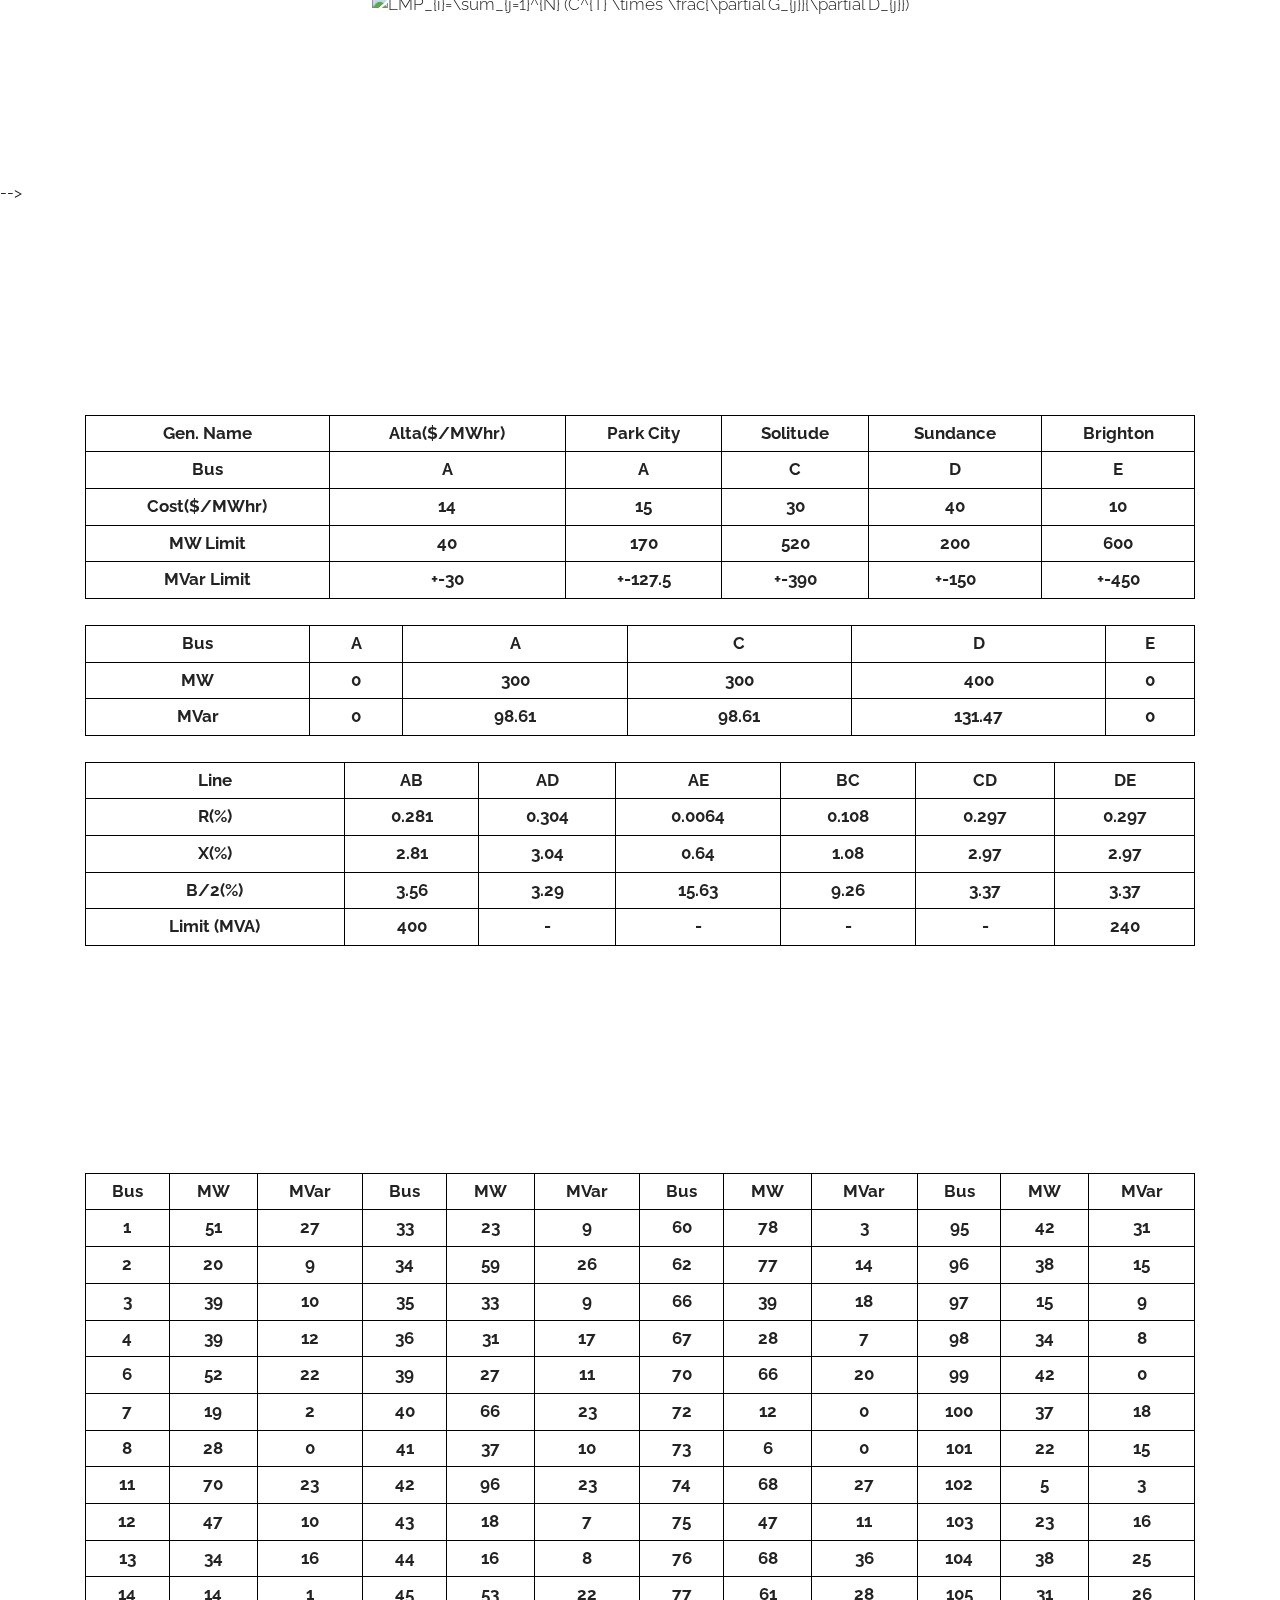
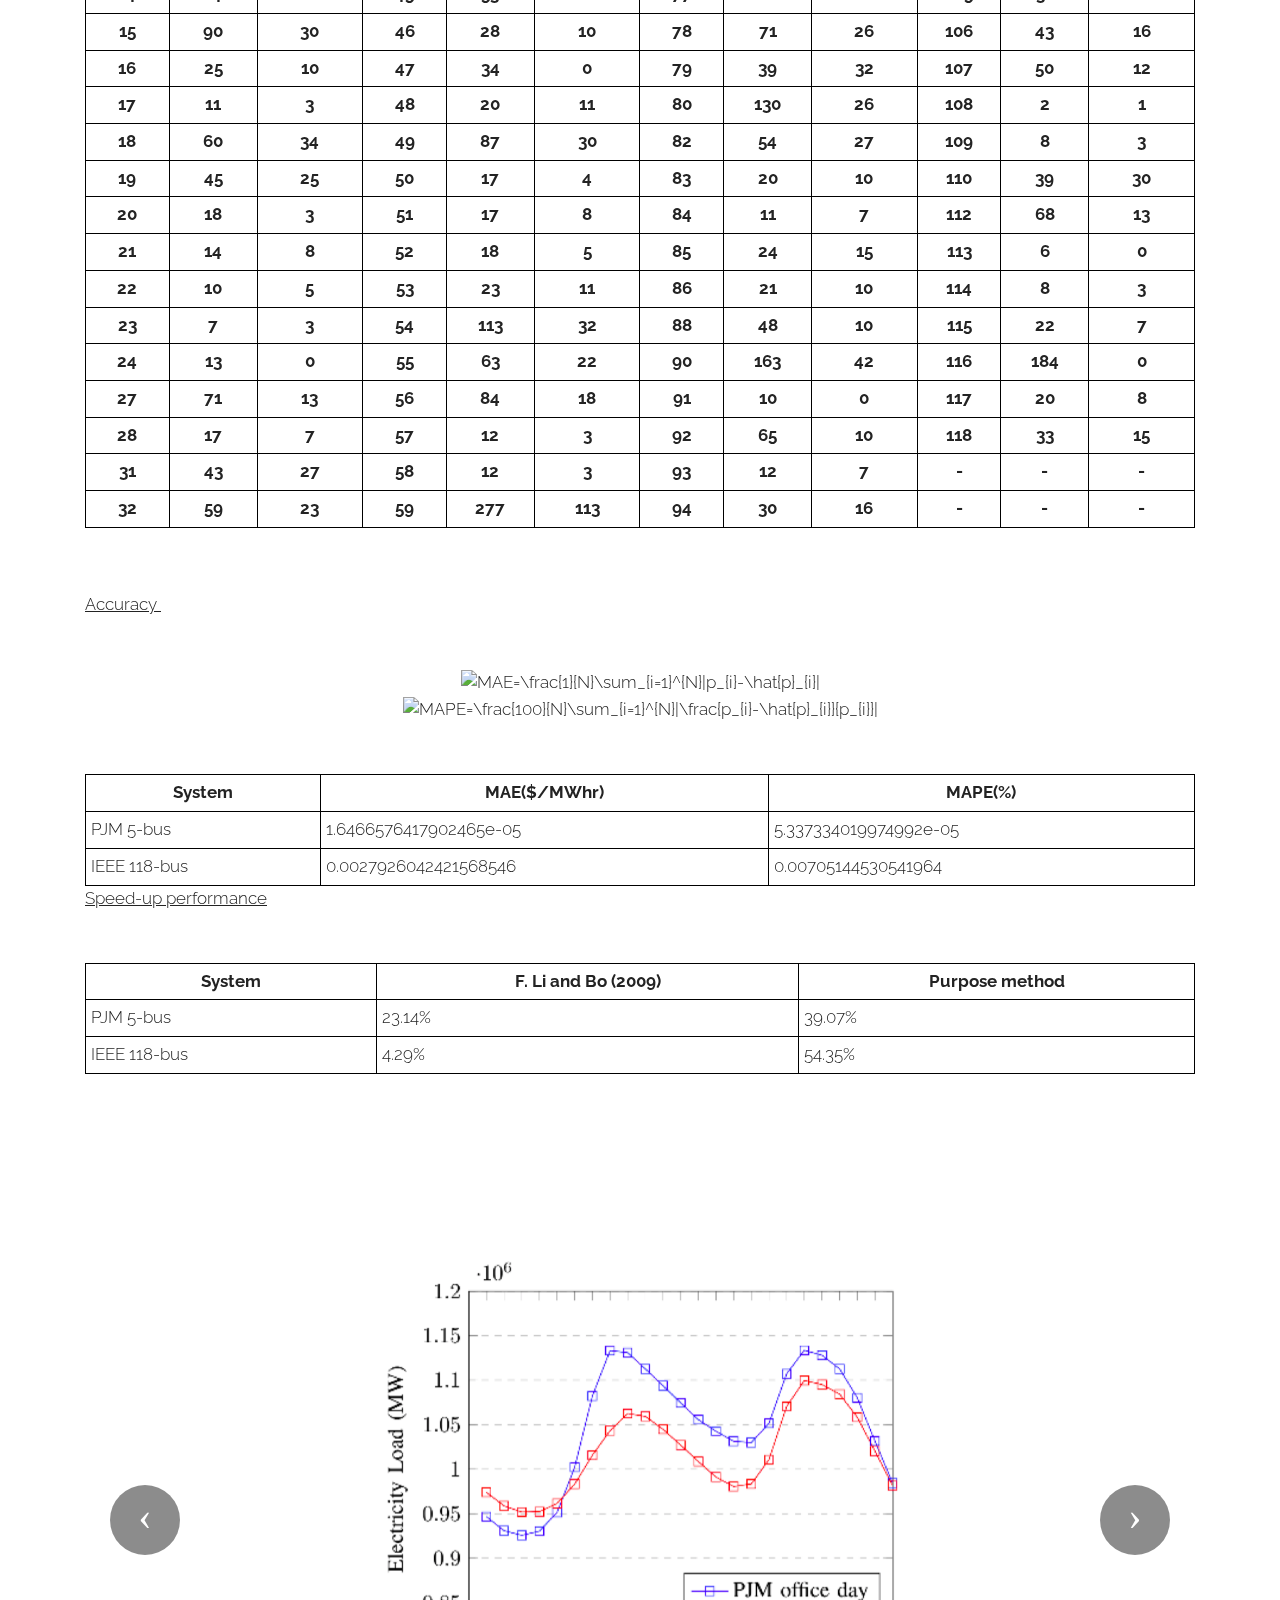
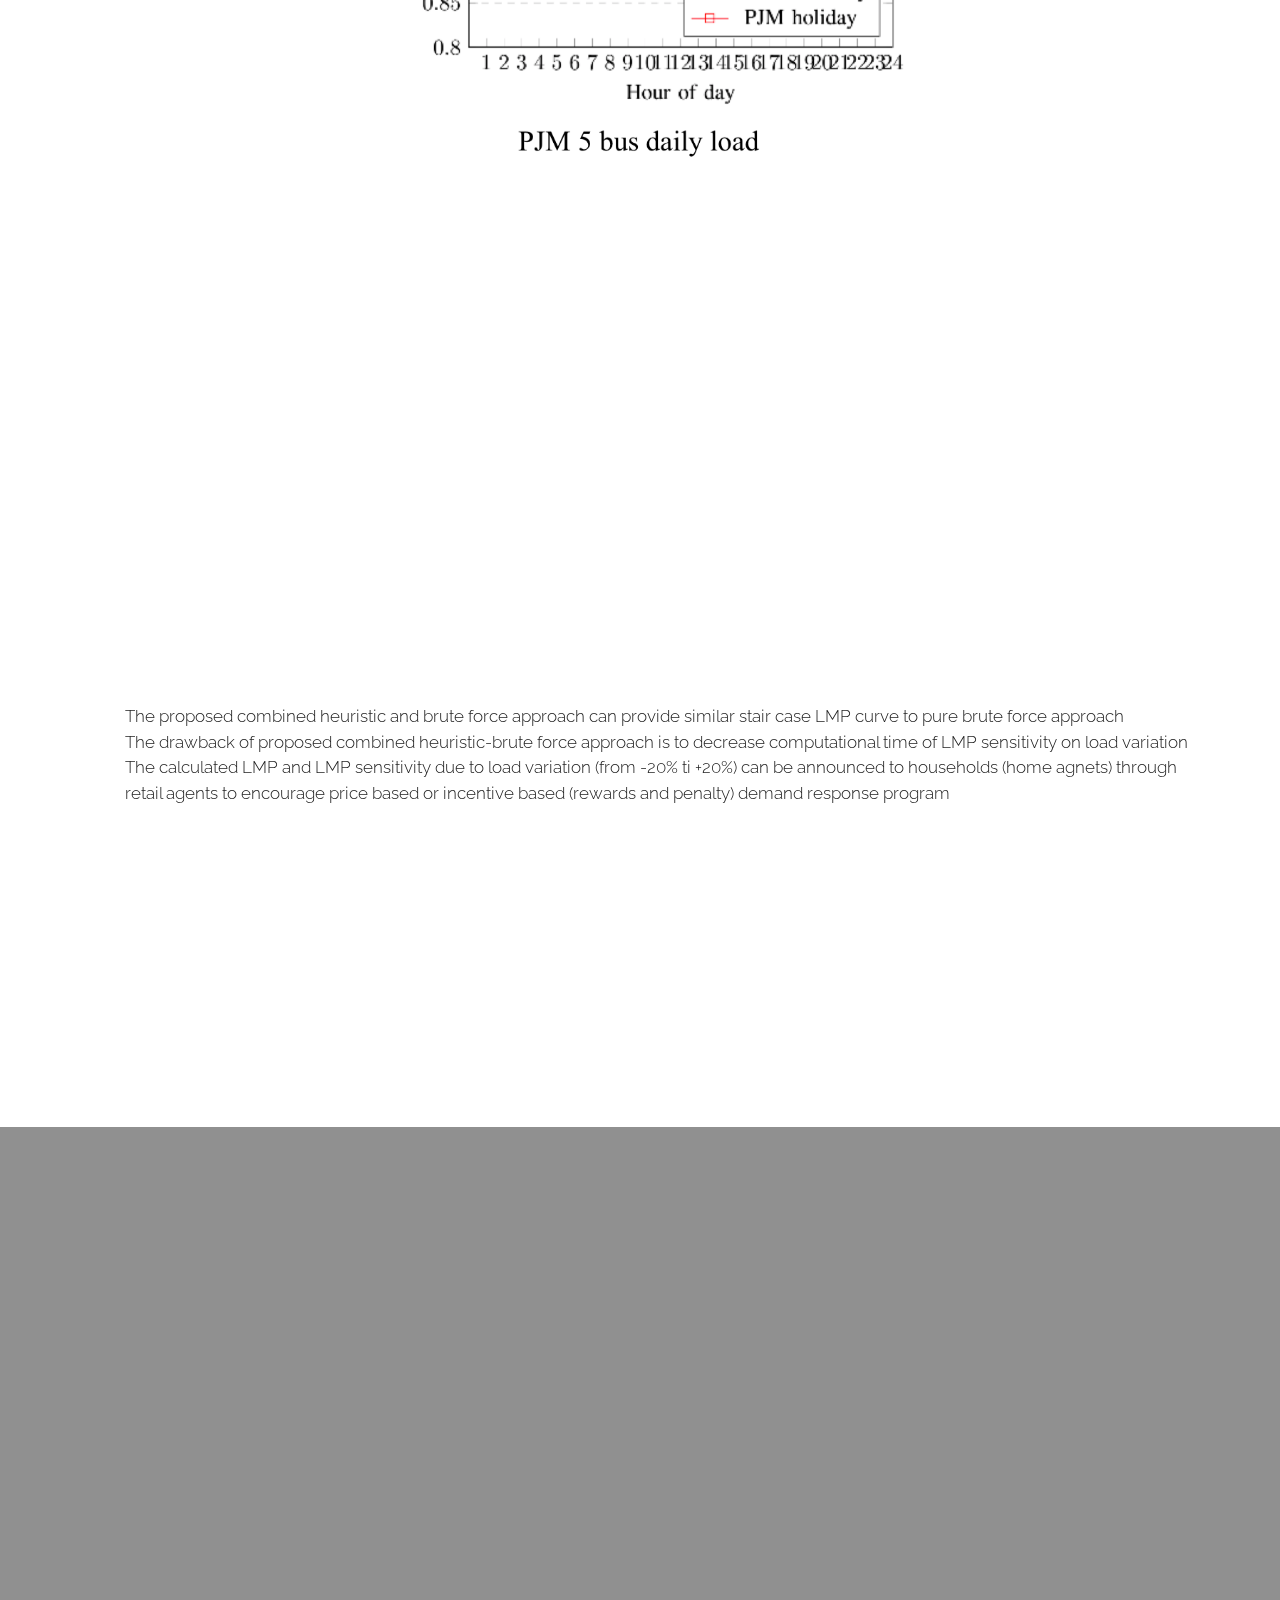
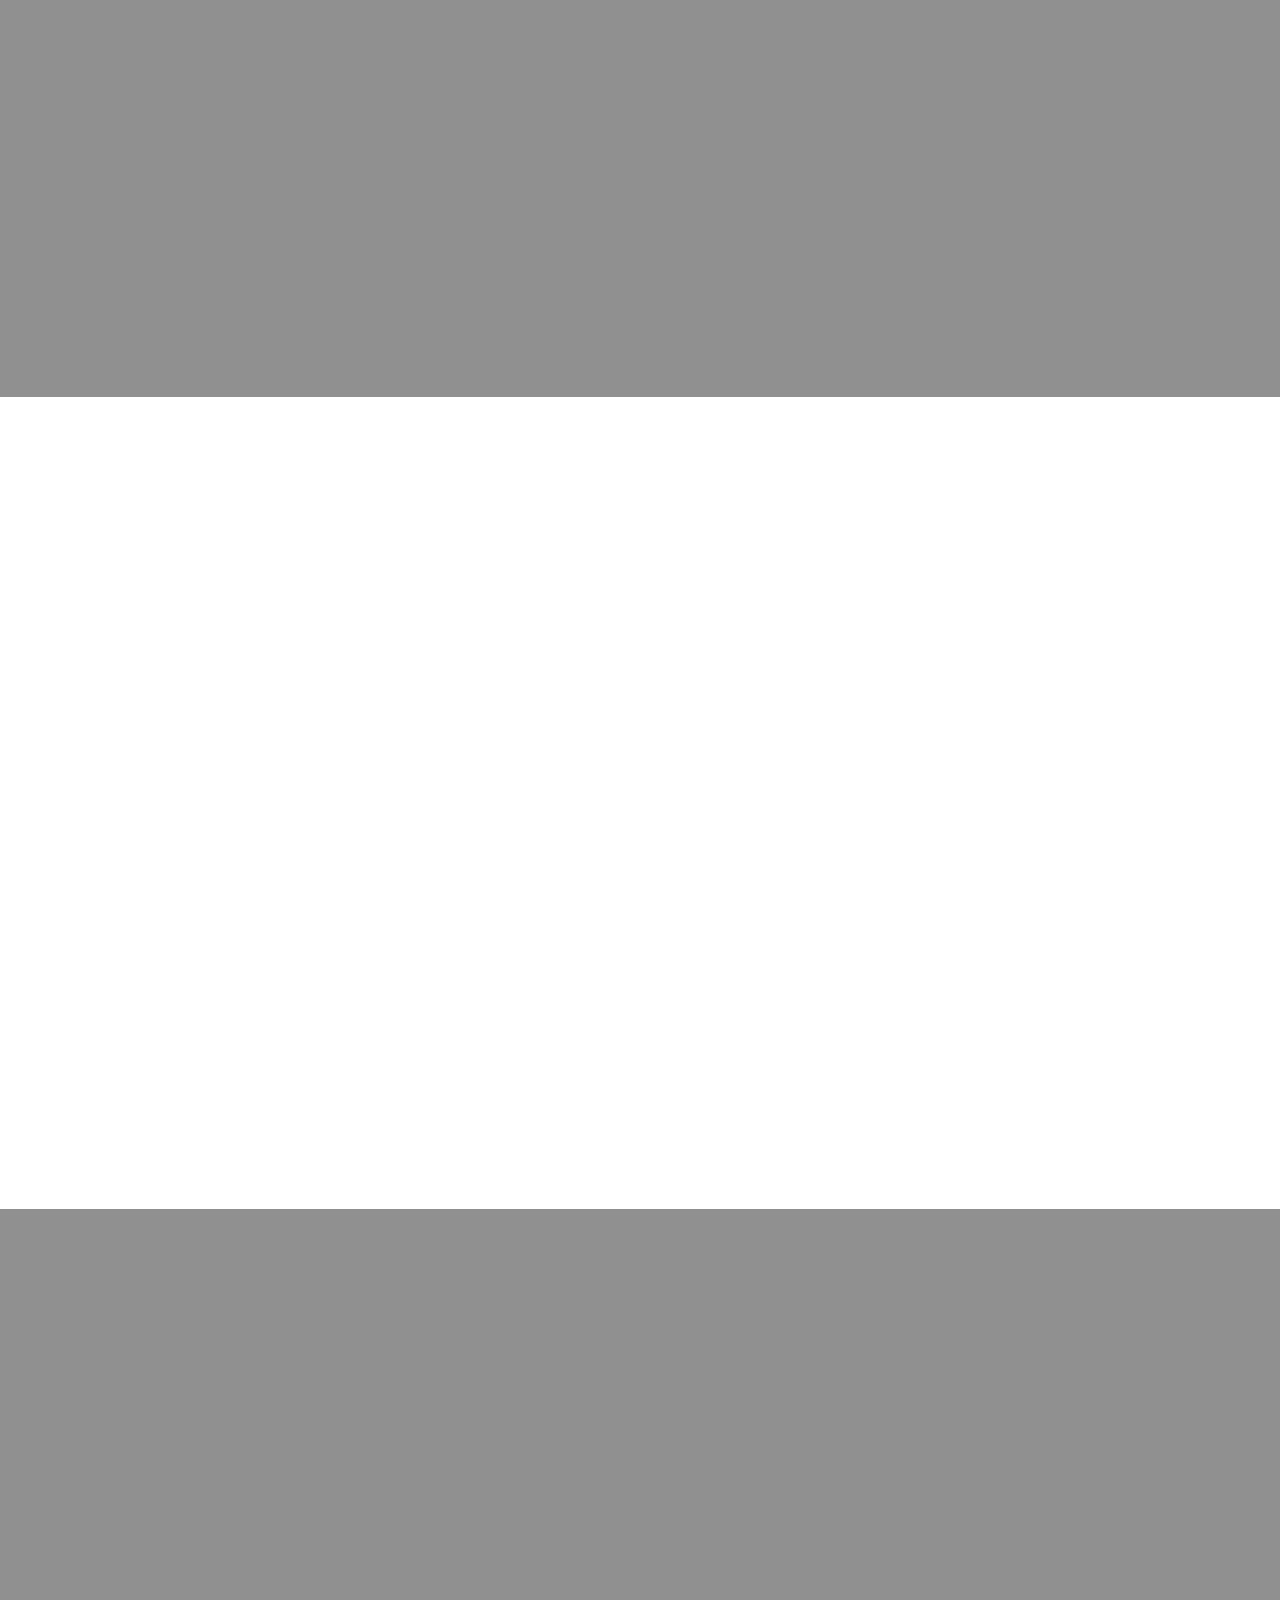
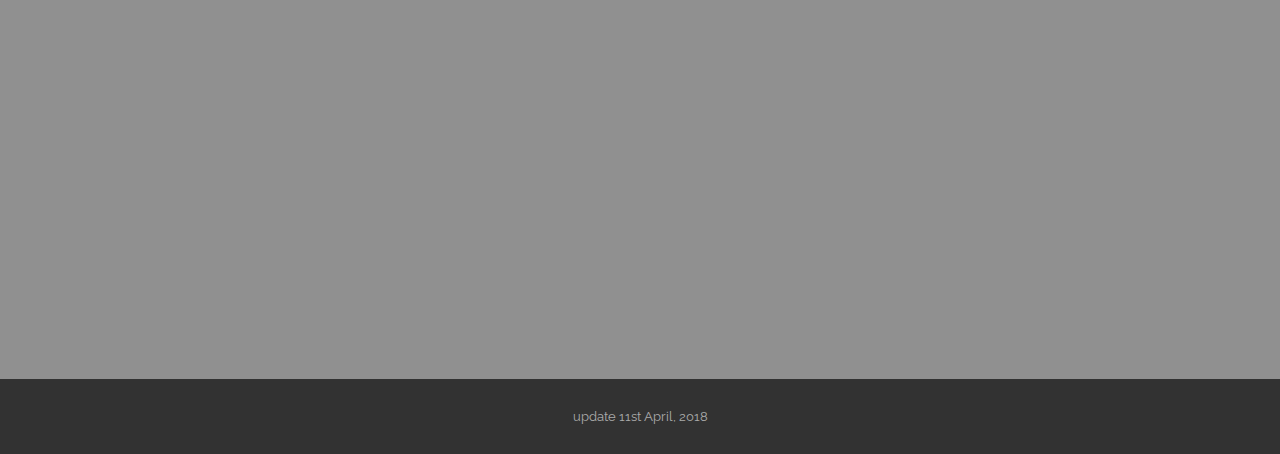
==== commit 207a3c4b: "\times" ====
--- a/index.html
+++ b/index.html
@@ -391,7 +391,7 @@
             <div class="col-xs-12 lead"><p>The LMP at bus i can be written as follows:</p>
               <div lang="latex" class="container text-xs-center">LMP_{i}=LMP^{energy}+LMP_{i}^{congestion}+LMP_{i}^{loss}</div>
               <p>The LMP at any bus also be calculated in:</p>
-              <div lang="latex" class="container text-xs-center"> LMP_{i}=\sum_{j=1}^{N} (C^{T} + \frac{\partial G_{j}}{\partial D_{j}}) </div>
+              <div lang="latex" class="container text-xs-center"> LMP_{i}=\sum_{j=1}^{N} (C^{T} \times \frac{\partial G_{j}}{\partial D_{j}}) </div>
             </div>
         </div>
     </div>
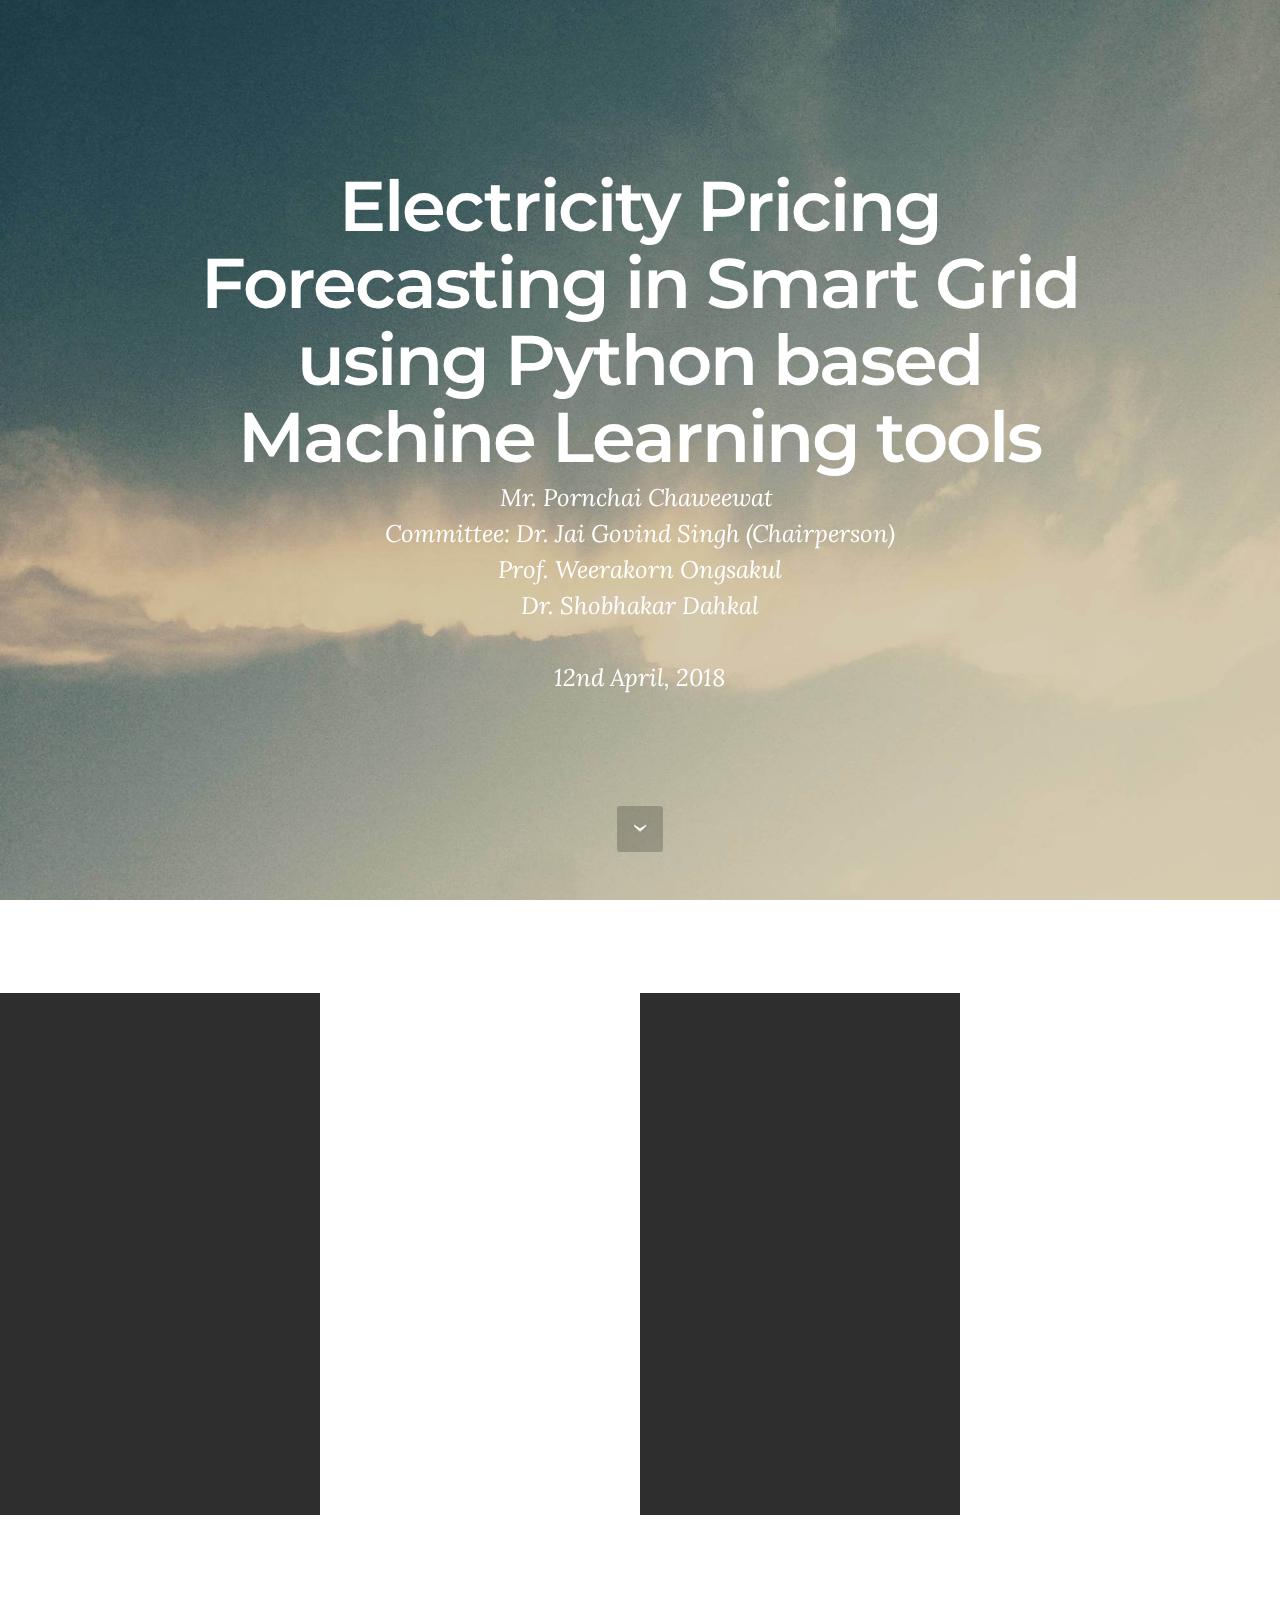
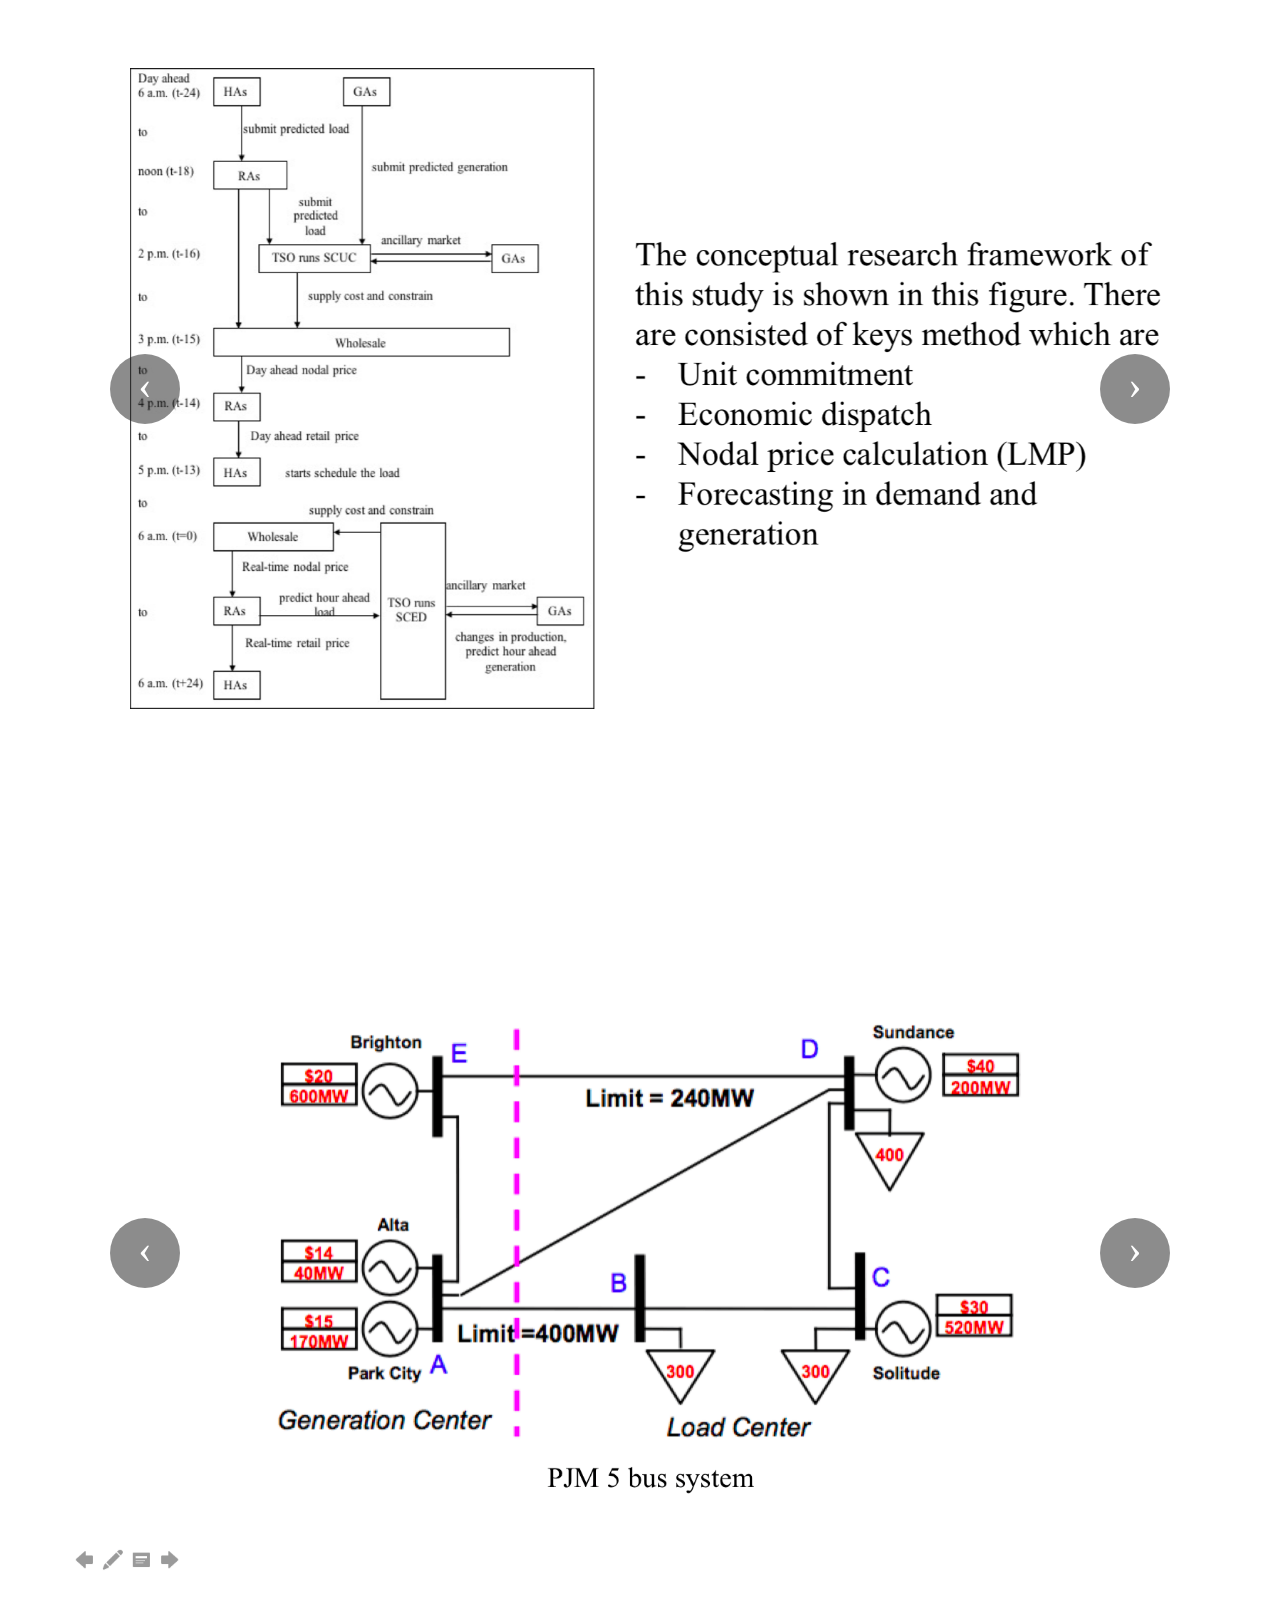
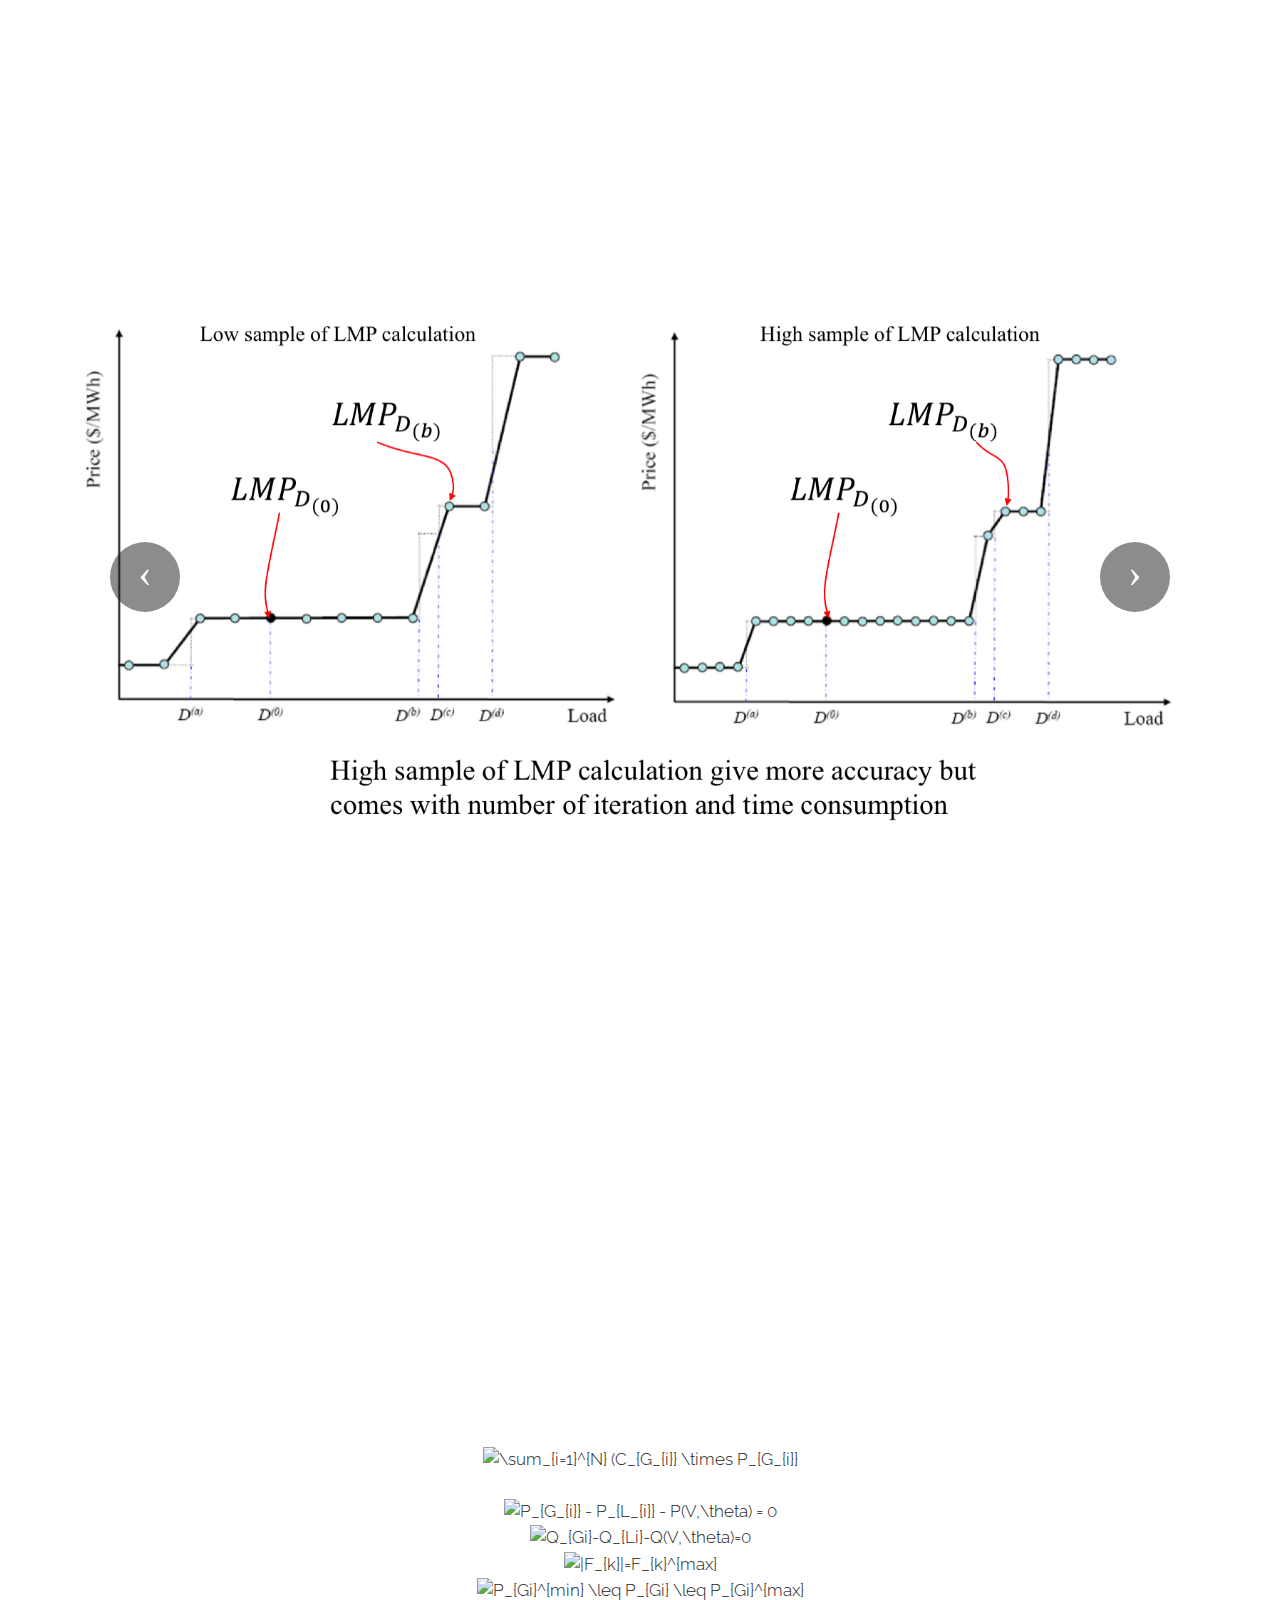
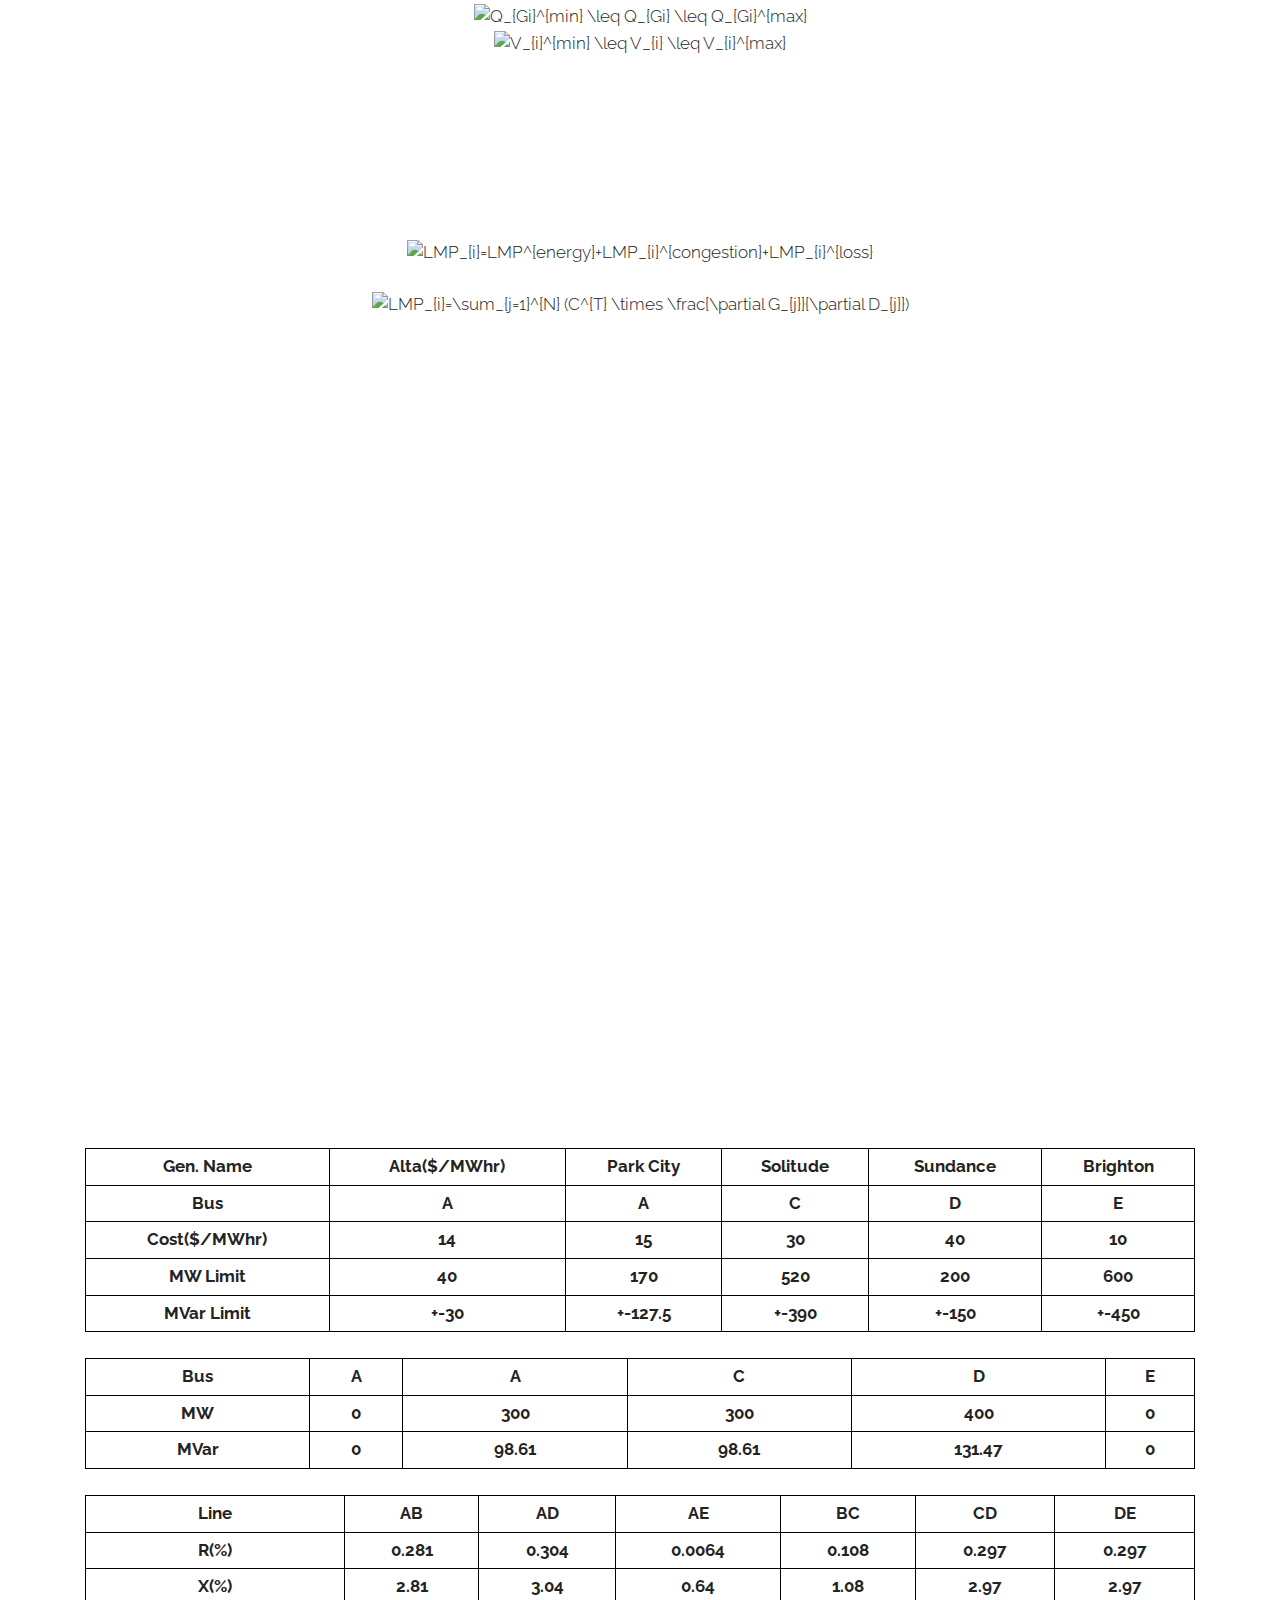
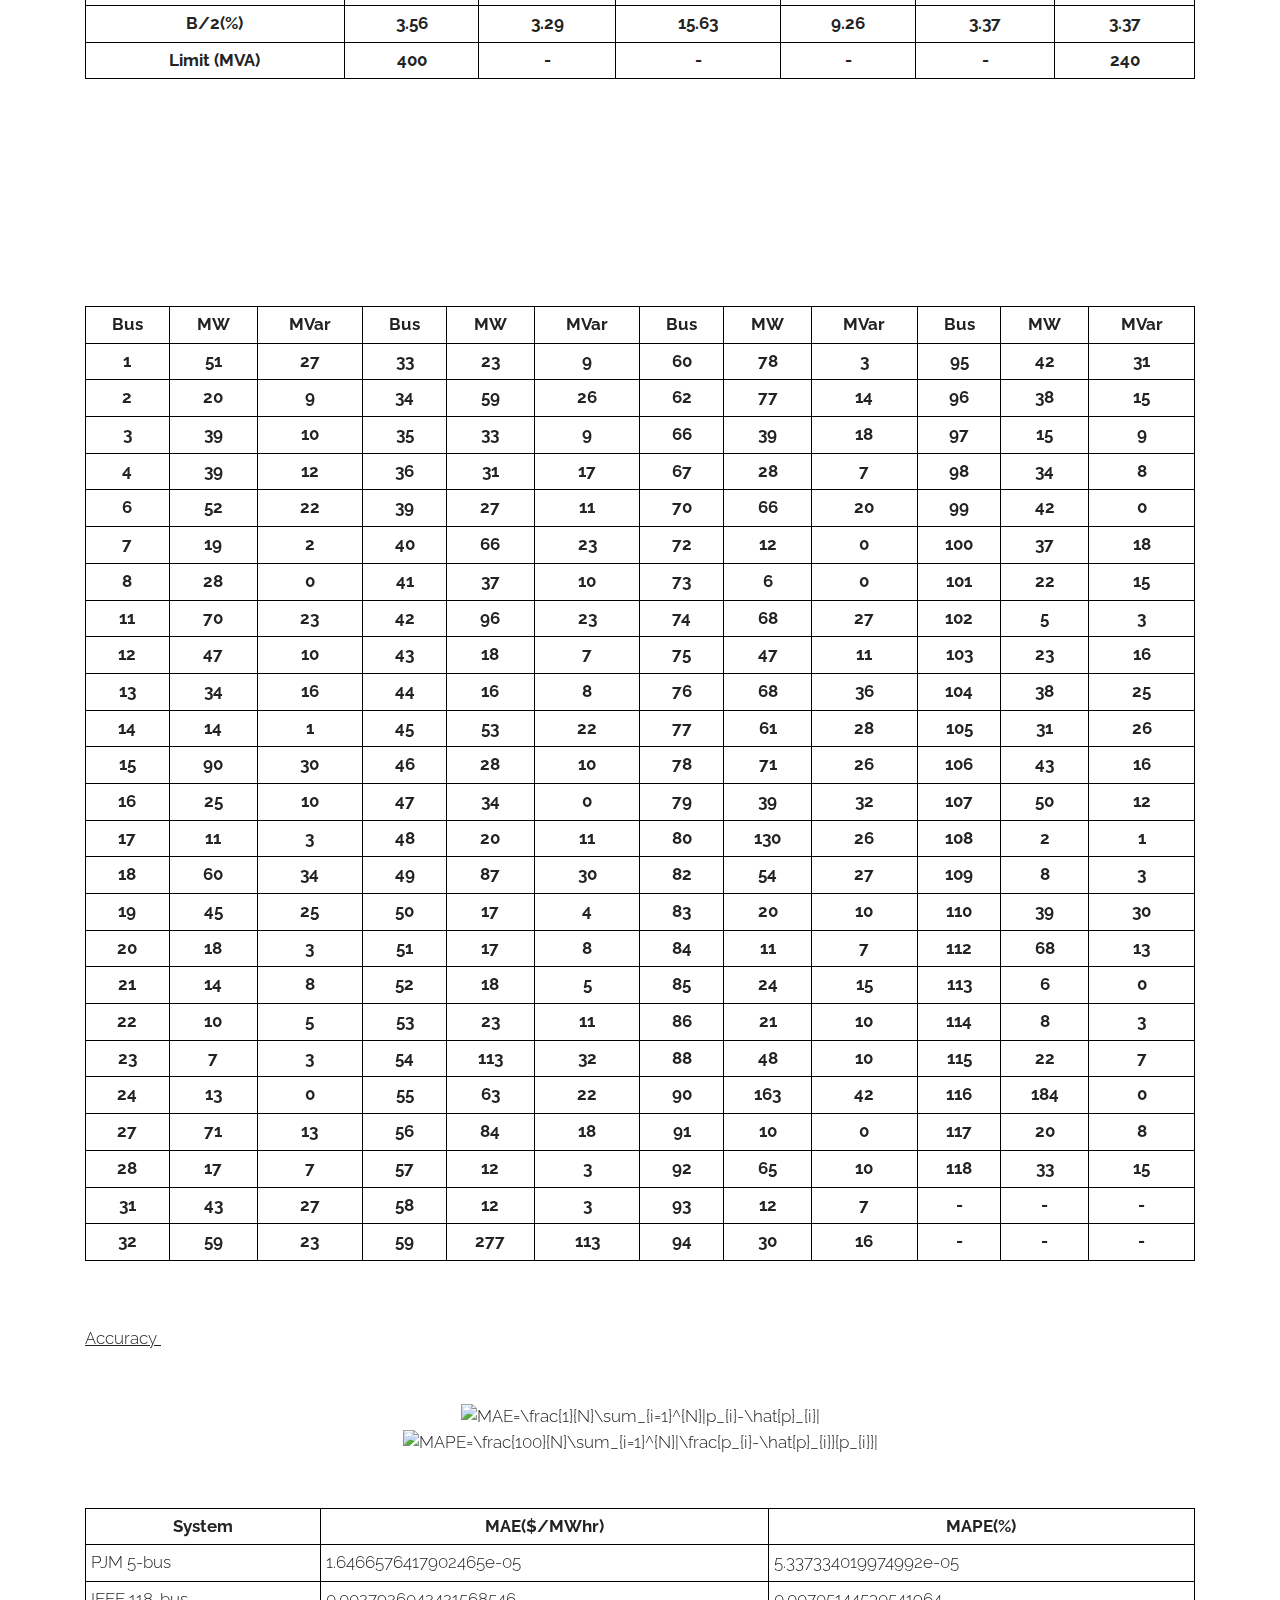
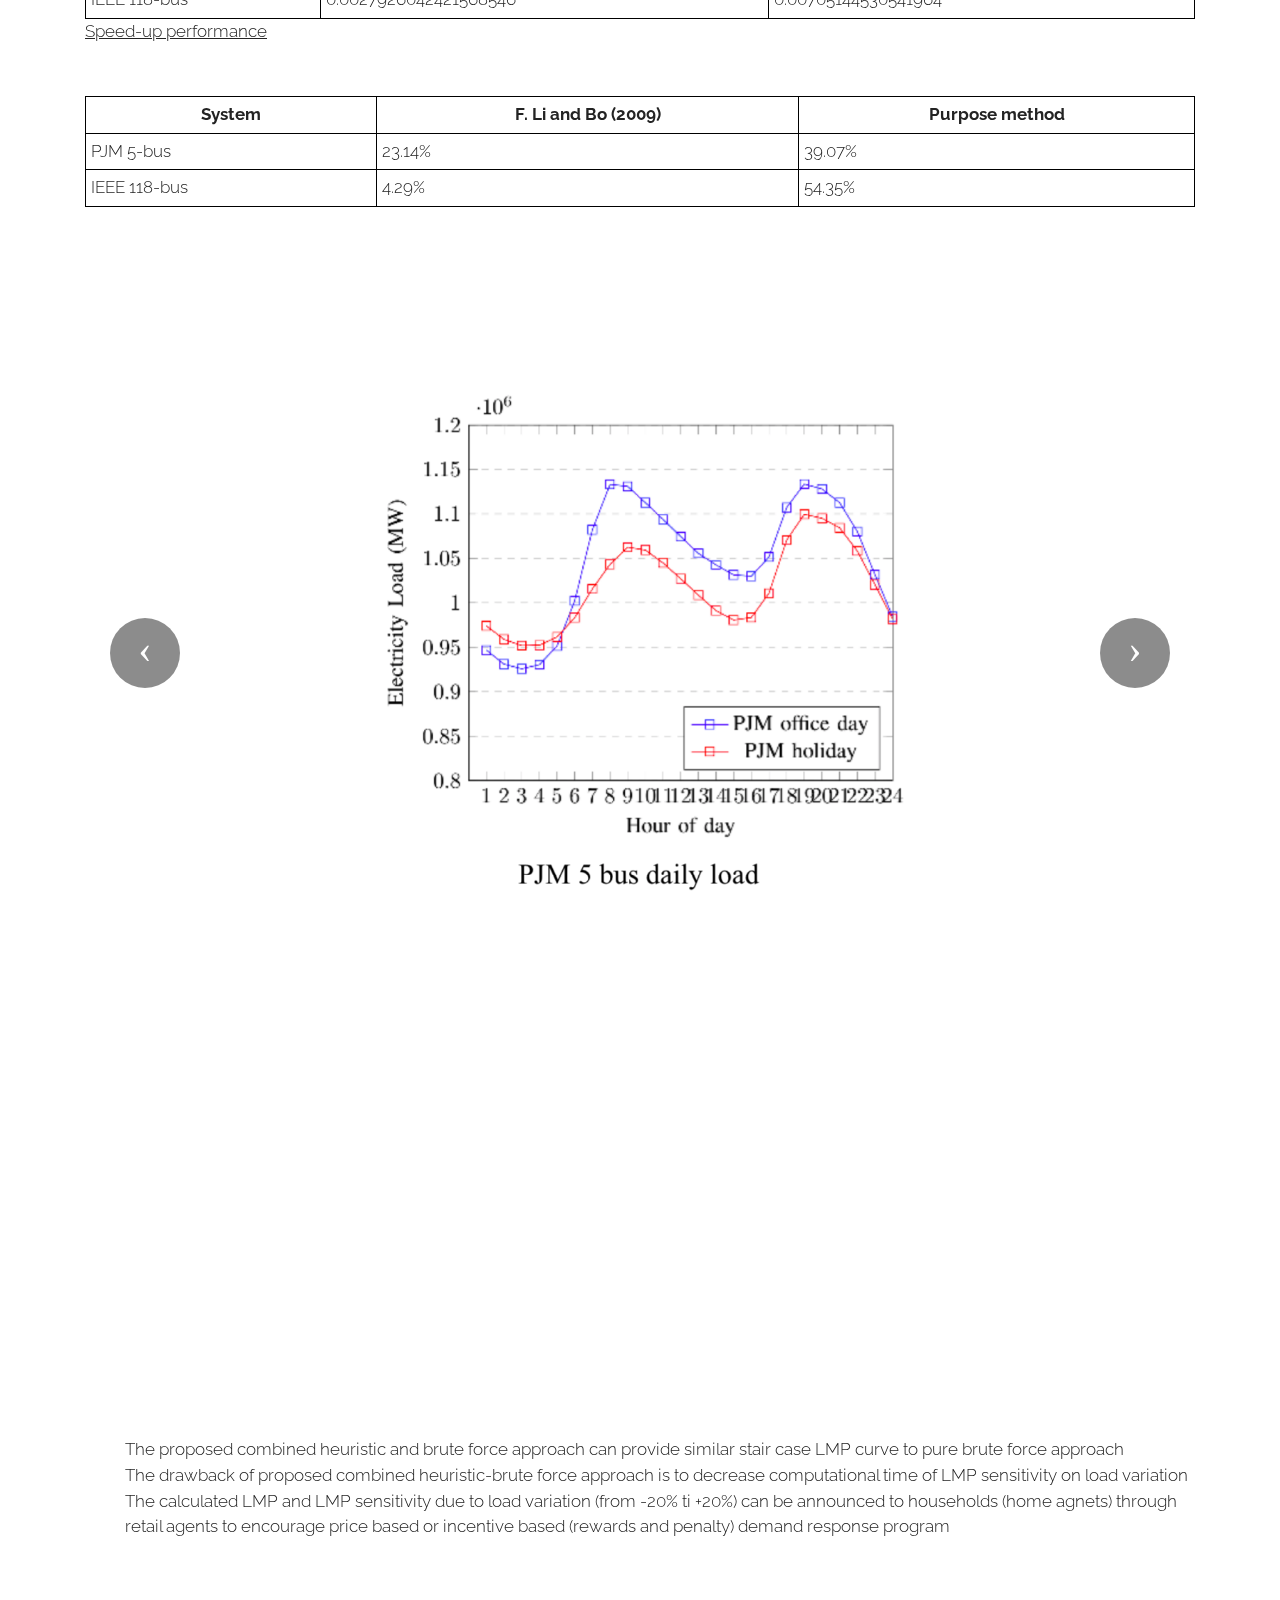
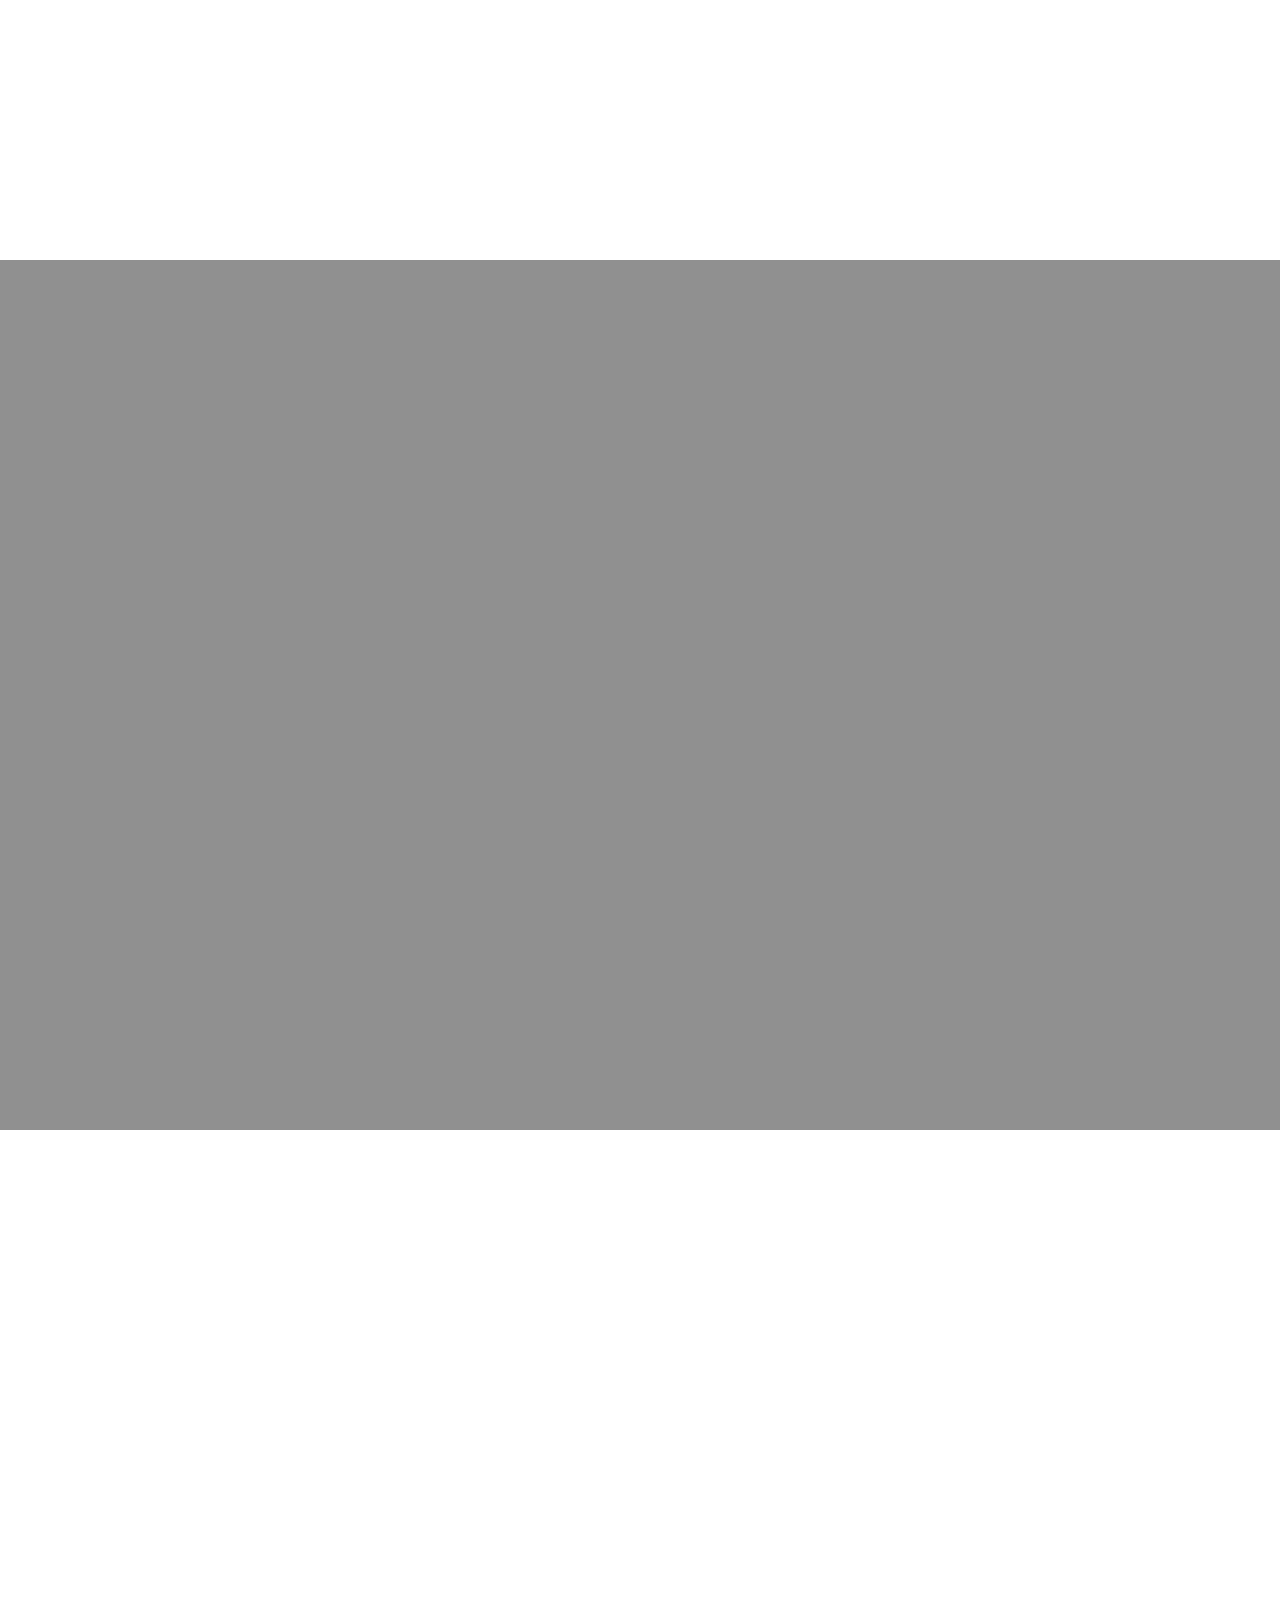
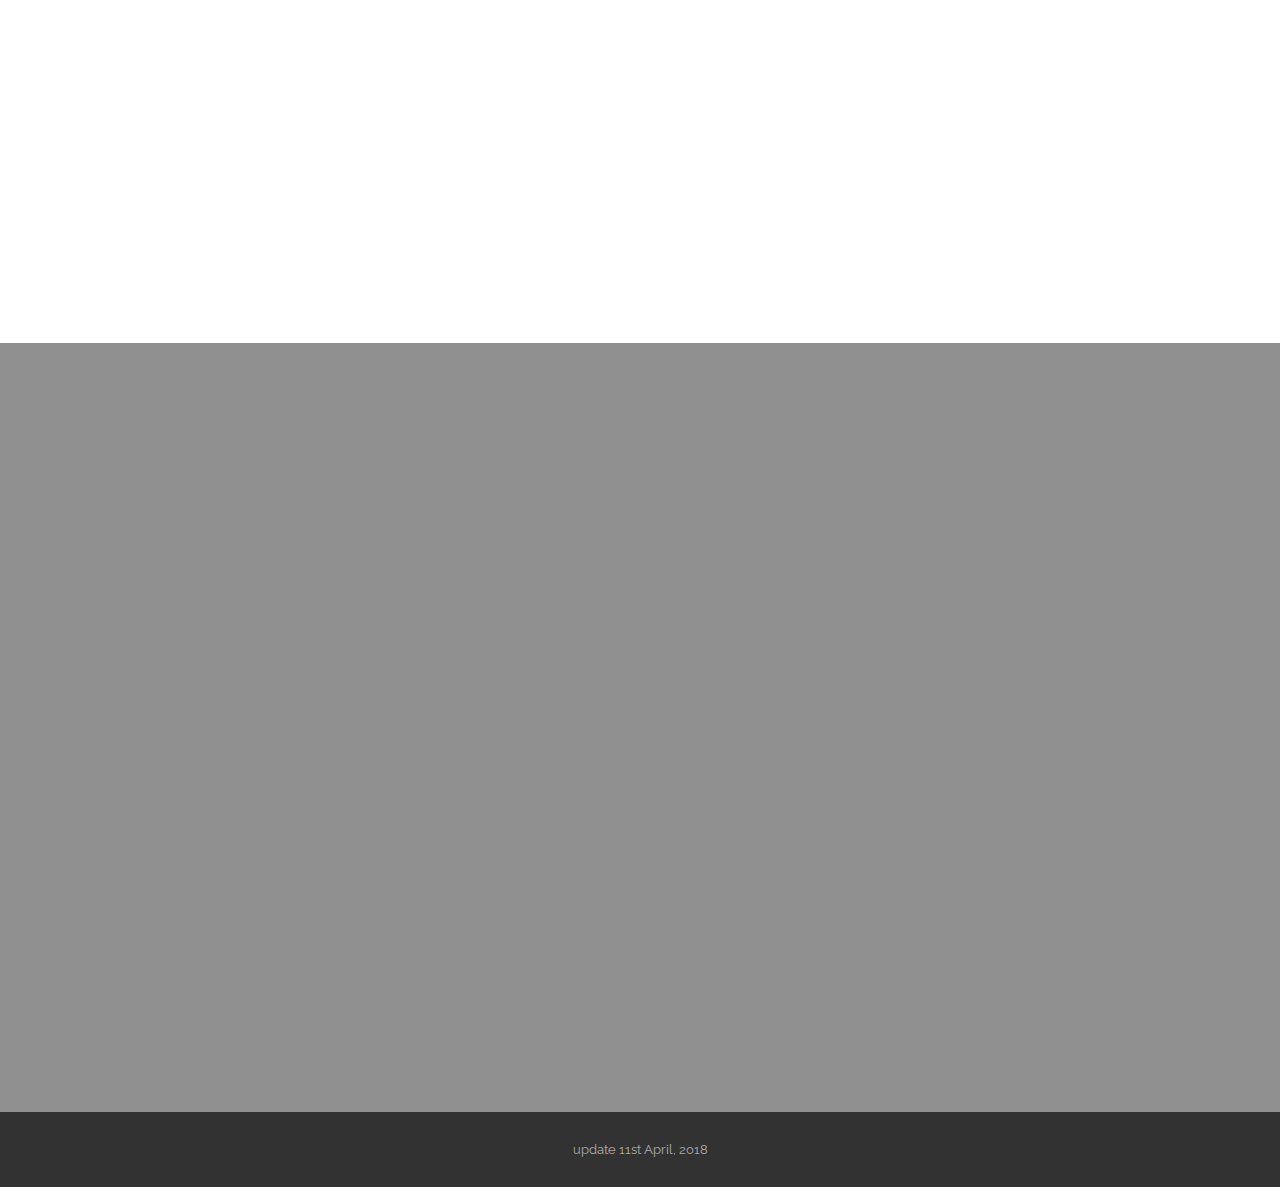
==== commit af0ec21a: "fixe head" ====
--- a/index.html
+++ b/index.html
@@ -365,7 +365,7 @@
         </div>
     </div>
 </section>
-<section class="mbr-section mbr-section__container article" id="header3-7" data-rv-view="97" style="background-color: rgb(255, 255, 255); padding-top: 20px; padding-bottom: 20px;">
+<section class="mbr-section mbr-section__container article" id="header3-7" data-rv-view="97" style="background-color: rgb(255, 255, 255); padding-top: 320px; padding-bottom: 320px;">
     <div class="container">
         <div class="row">
             <div class="col-xs-12">
@@ -397,7 +397,7 @@
     </div>
 </section>
 
-<section class="mbr-section article mbr-section__container" id="content1-o" data-rv-view="261" style="background-color: rgb(255, 255, 255); padding-top: 20px; padding-bottom: 20px;">
+<!-- <section class="mbr-section article mbr-section__container" id="content1-o" data-rv-view="261" style="background-color: rgb(255, 255, 255); padding-top: 20px; padding-bottom: 20px;">
 
     <div class="container">
         <div class="row">
@@ -405,9 +405,9 @@
         </div>
     </div>
 
-</section> -->
+</section>  -->
 <!-- Simulation Result -->
-<section class="mbr-section mbr-section__container article" id="header3-e" data-rv-view="223" style="background-color: rgb(255, 255, 255); padding-top: 20px; padding-bottom: 20px;">
+<section class="mbr-section mbr-section__container article" id="header3-e" data-rv-view="223" style="background-color: rgb(255, 255, 255); padding-top: 320px; padding-bottom: 20px;">
     <div class="container">
         <div class="row">
             <div class="col-xs-12">
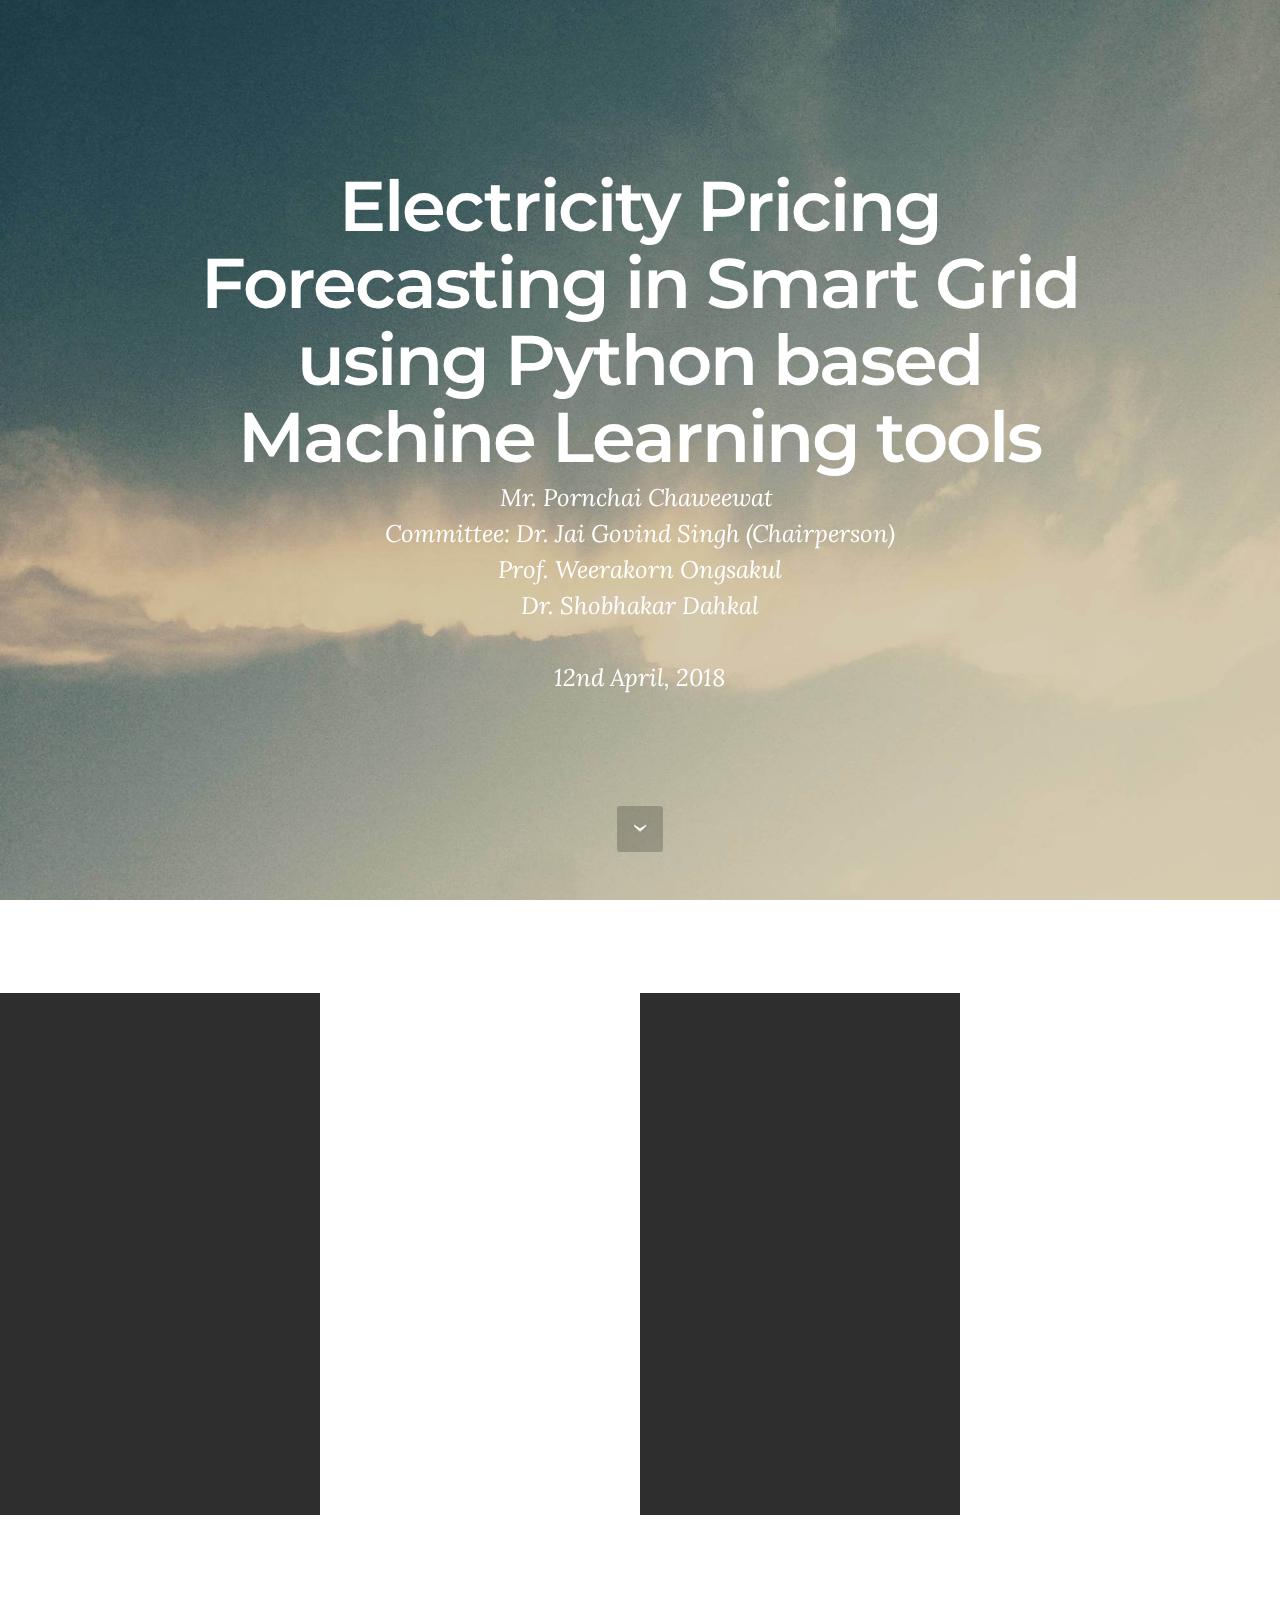
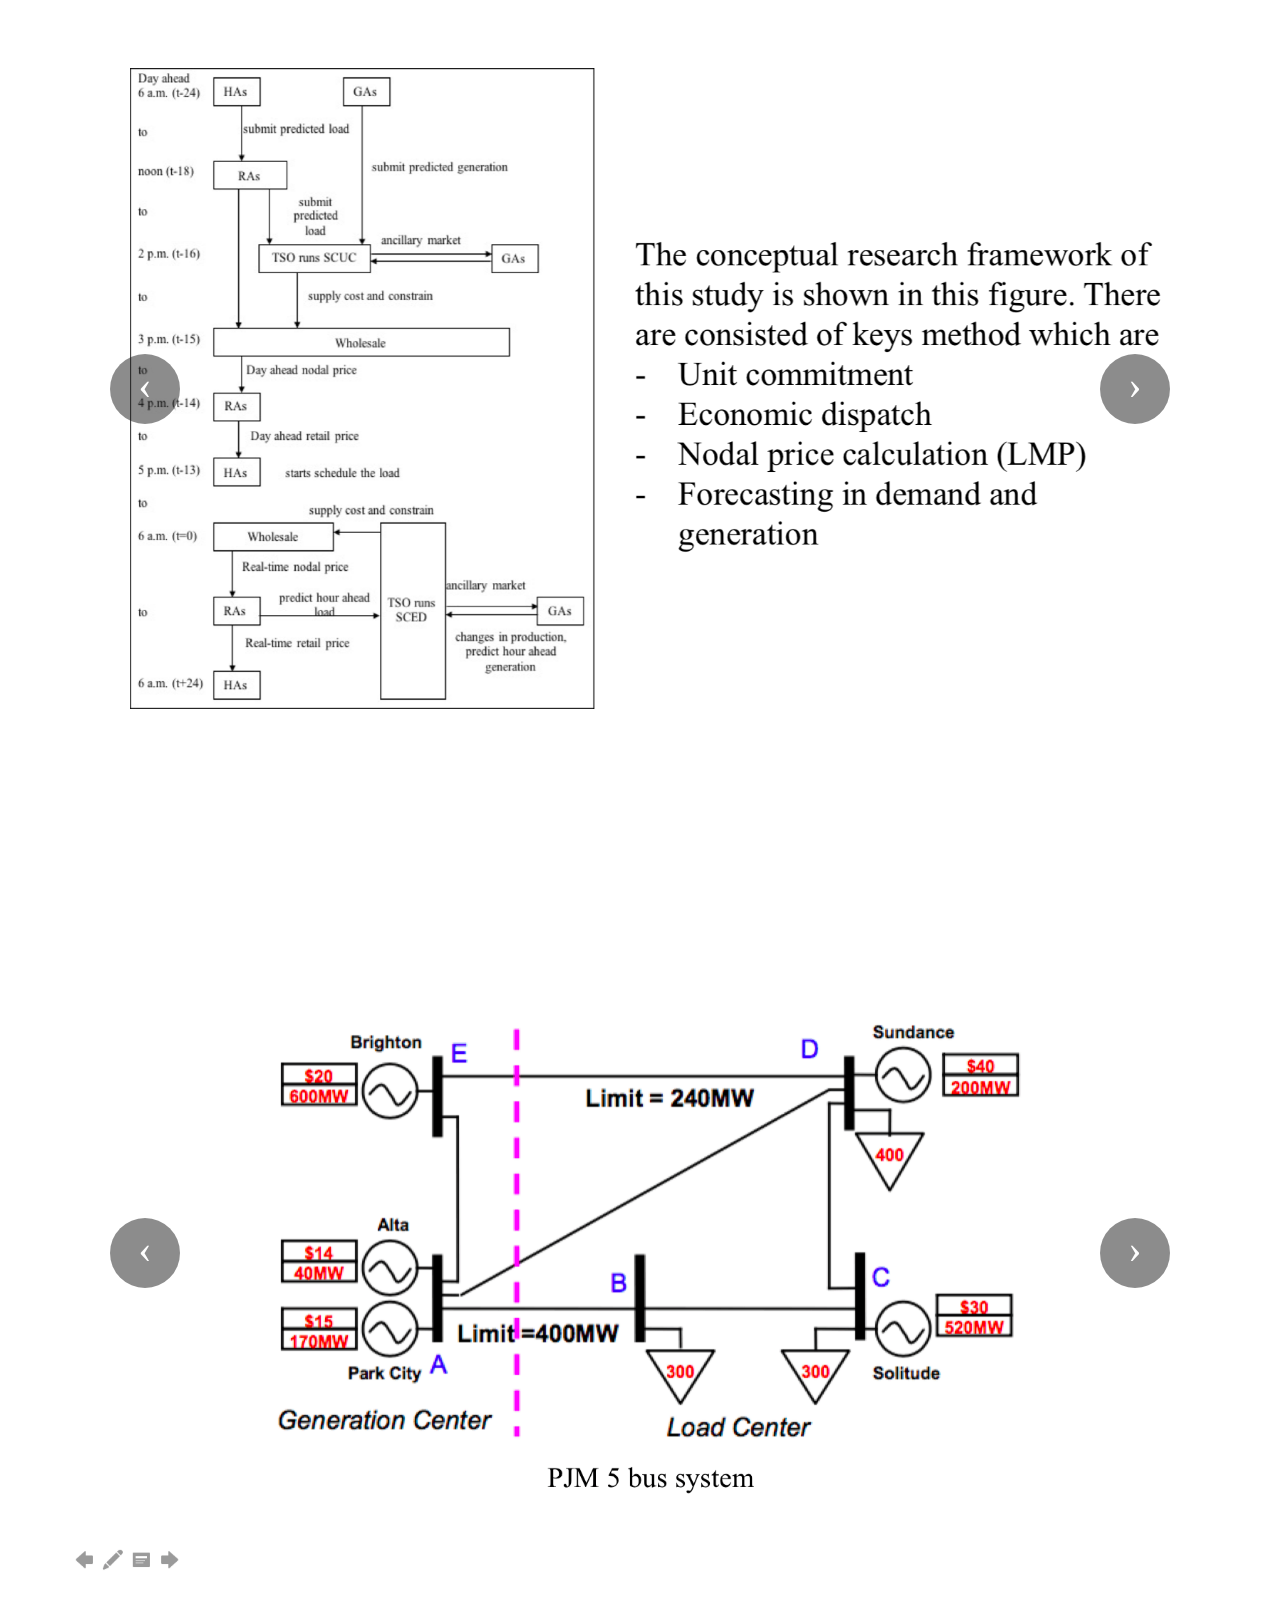
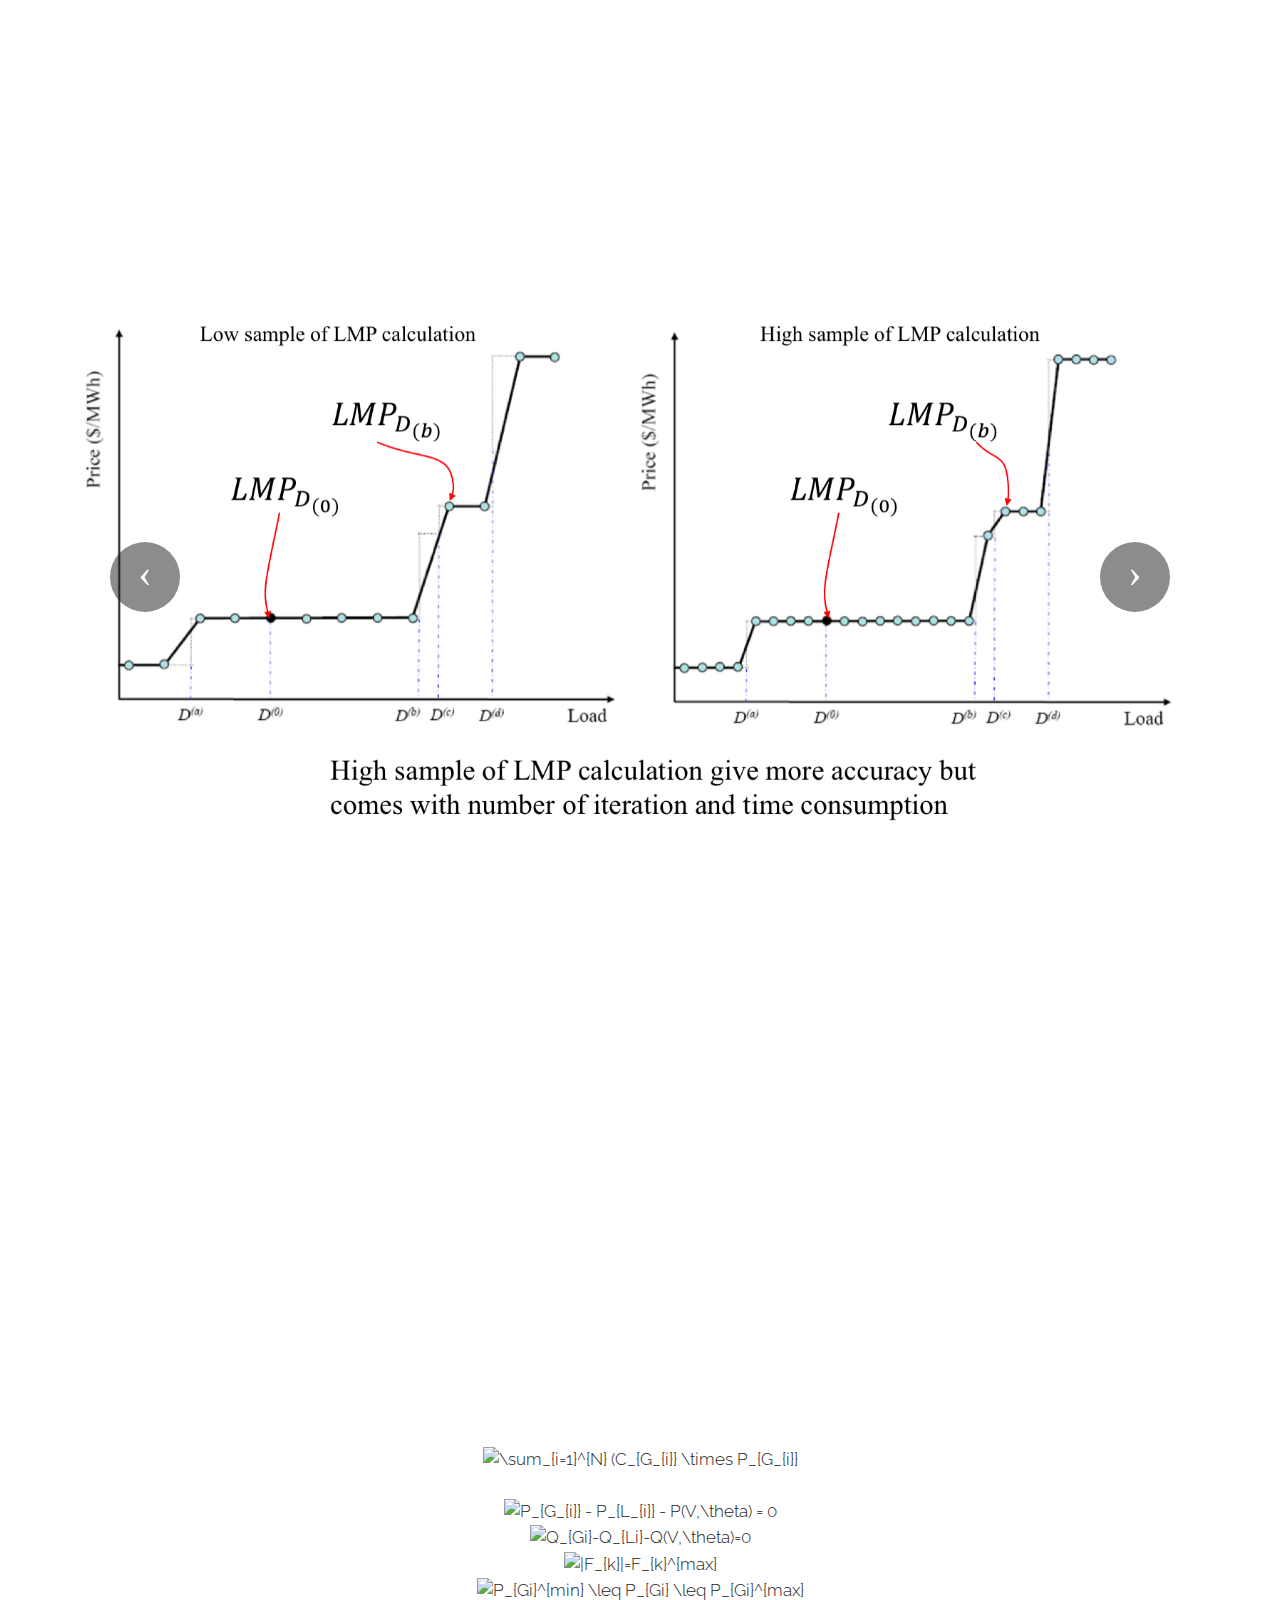
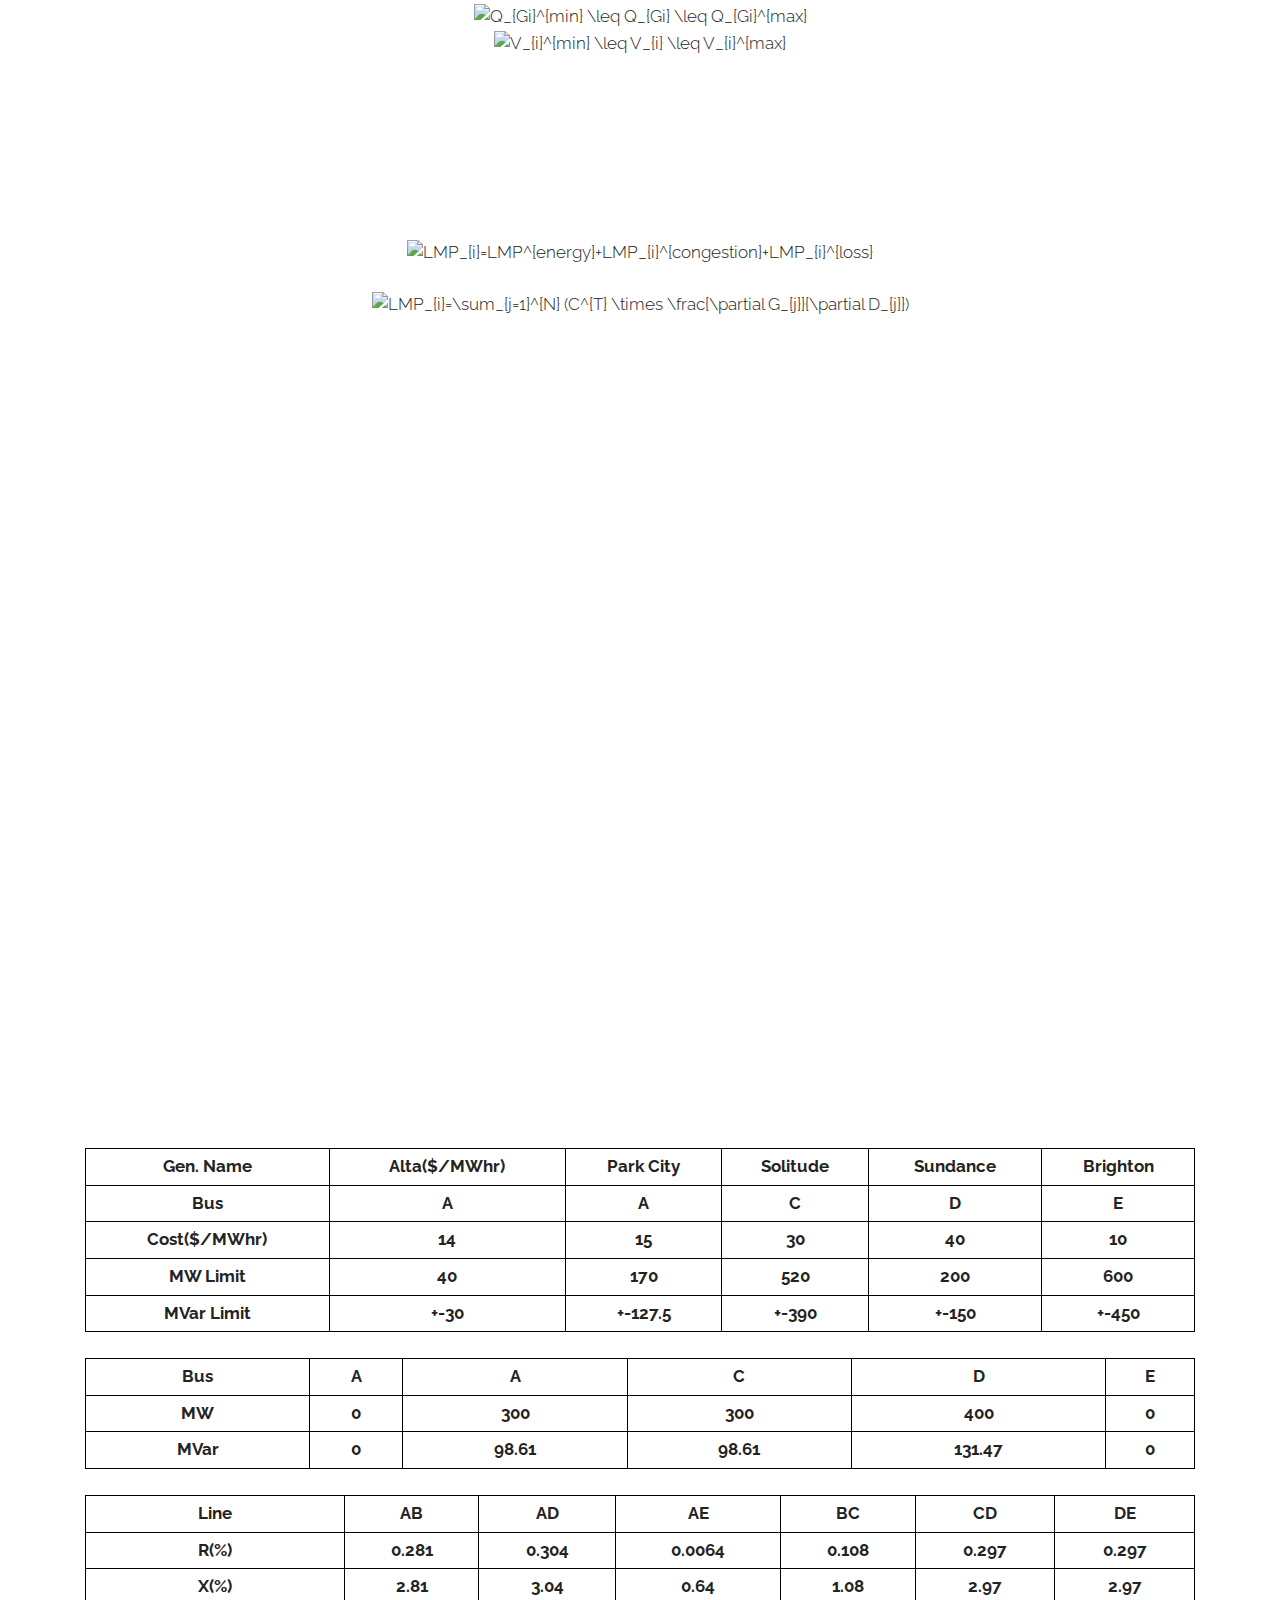
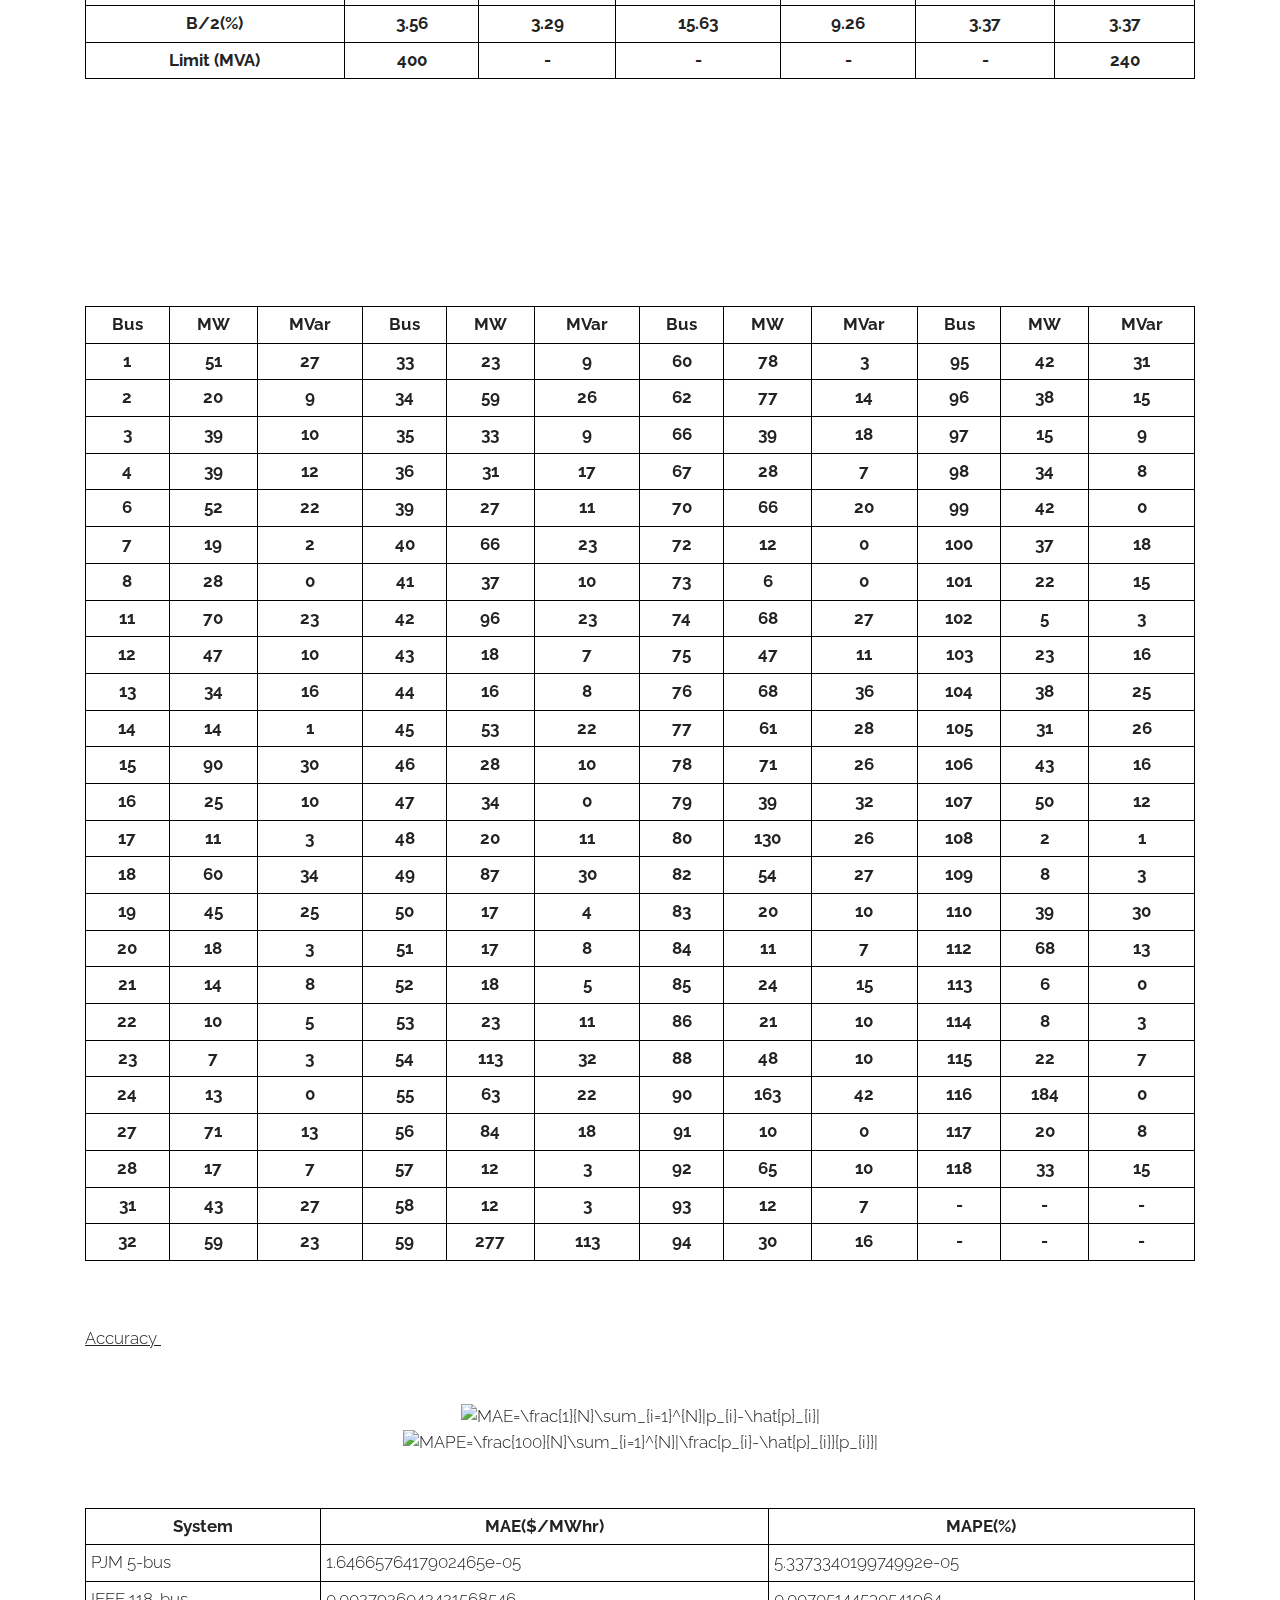
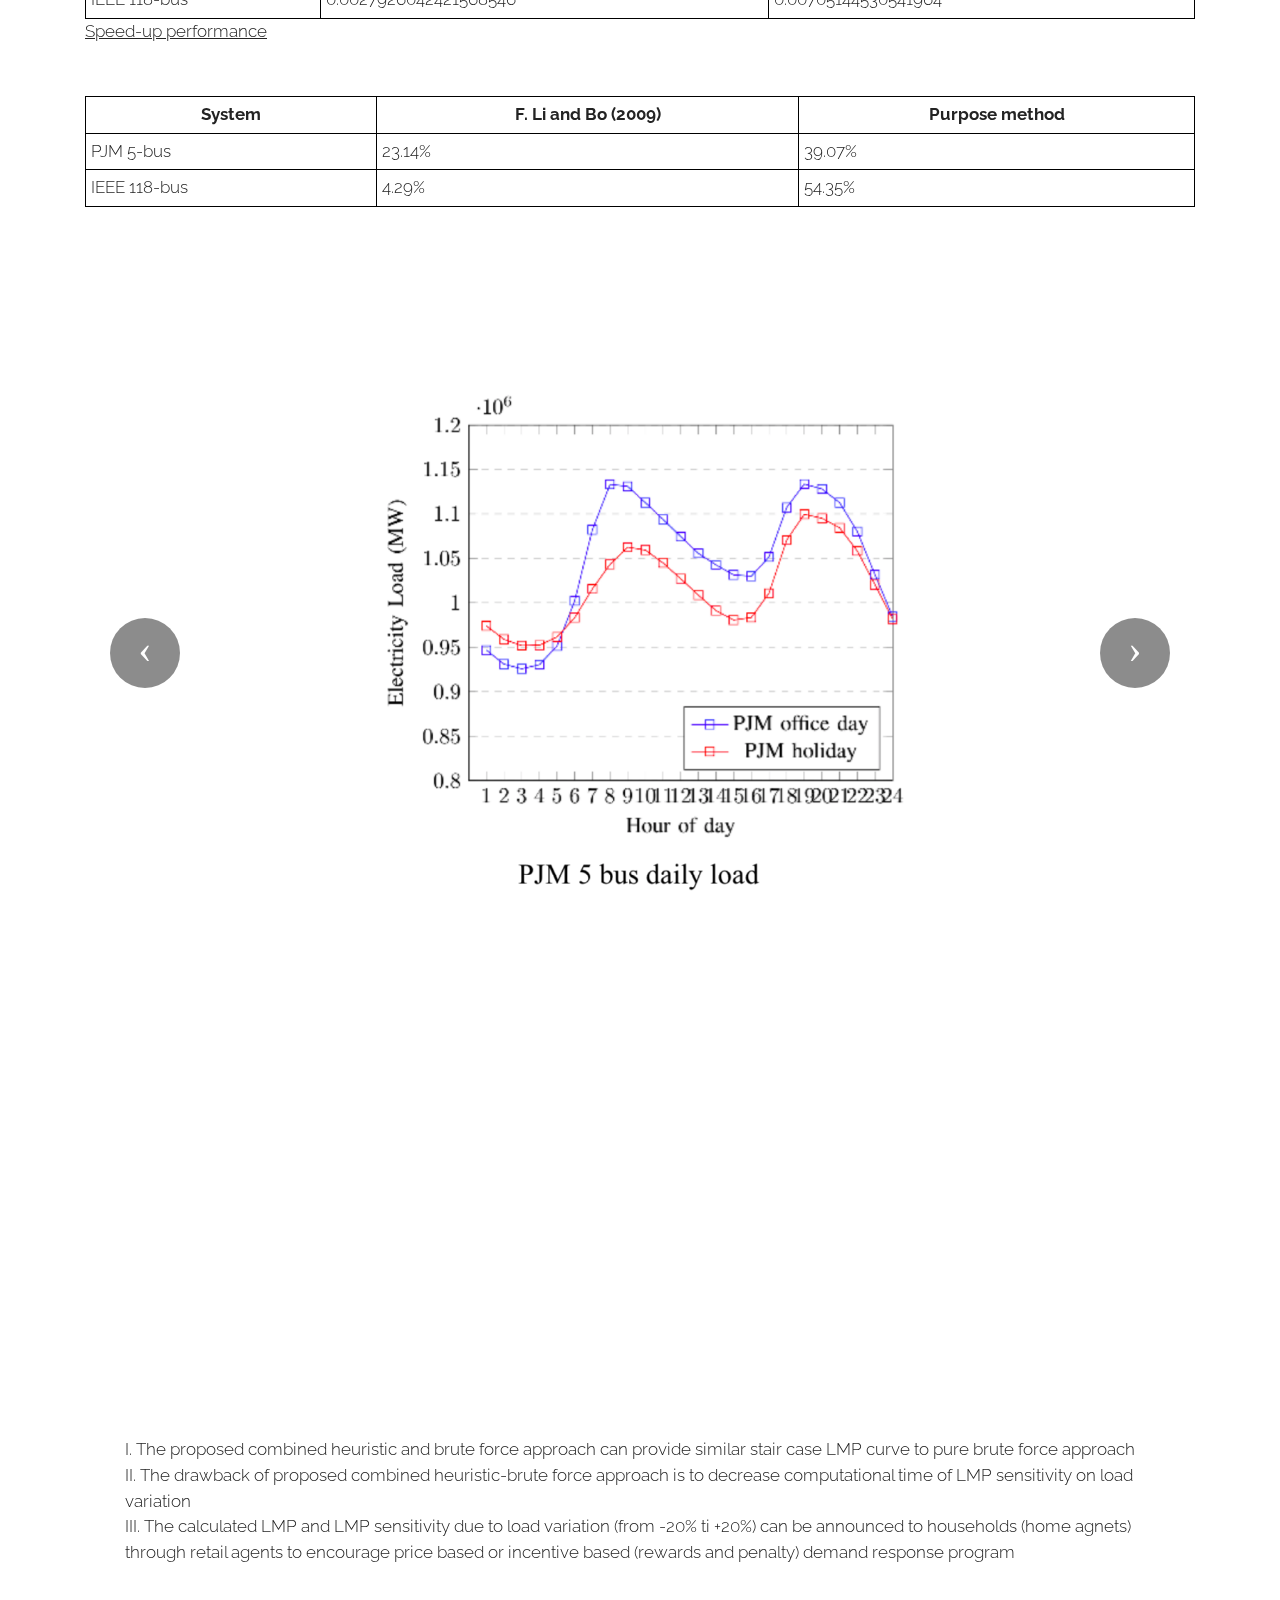
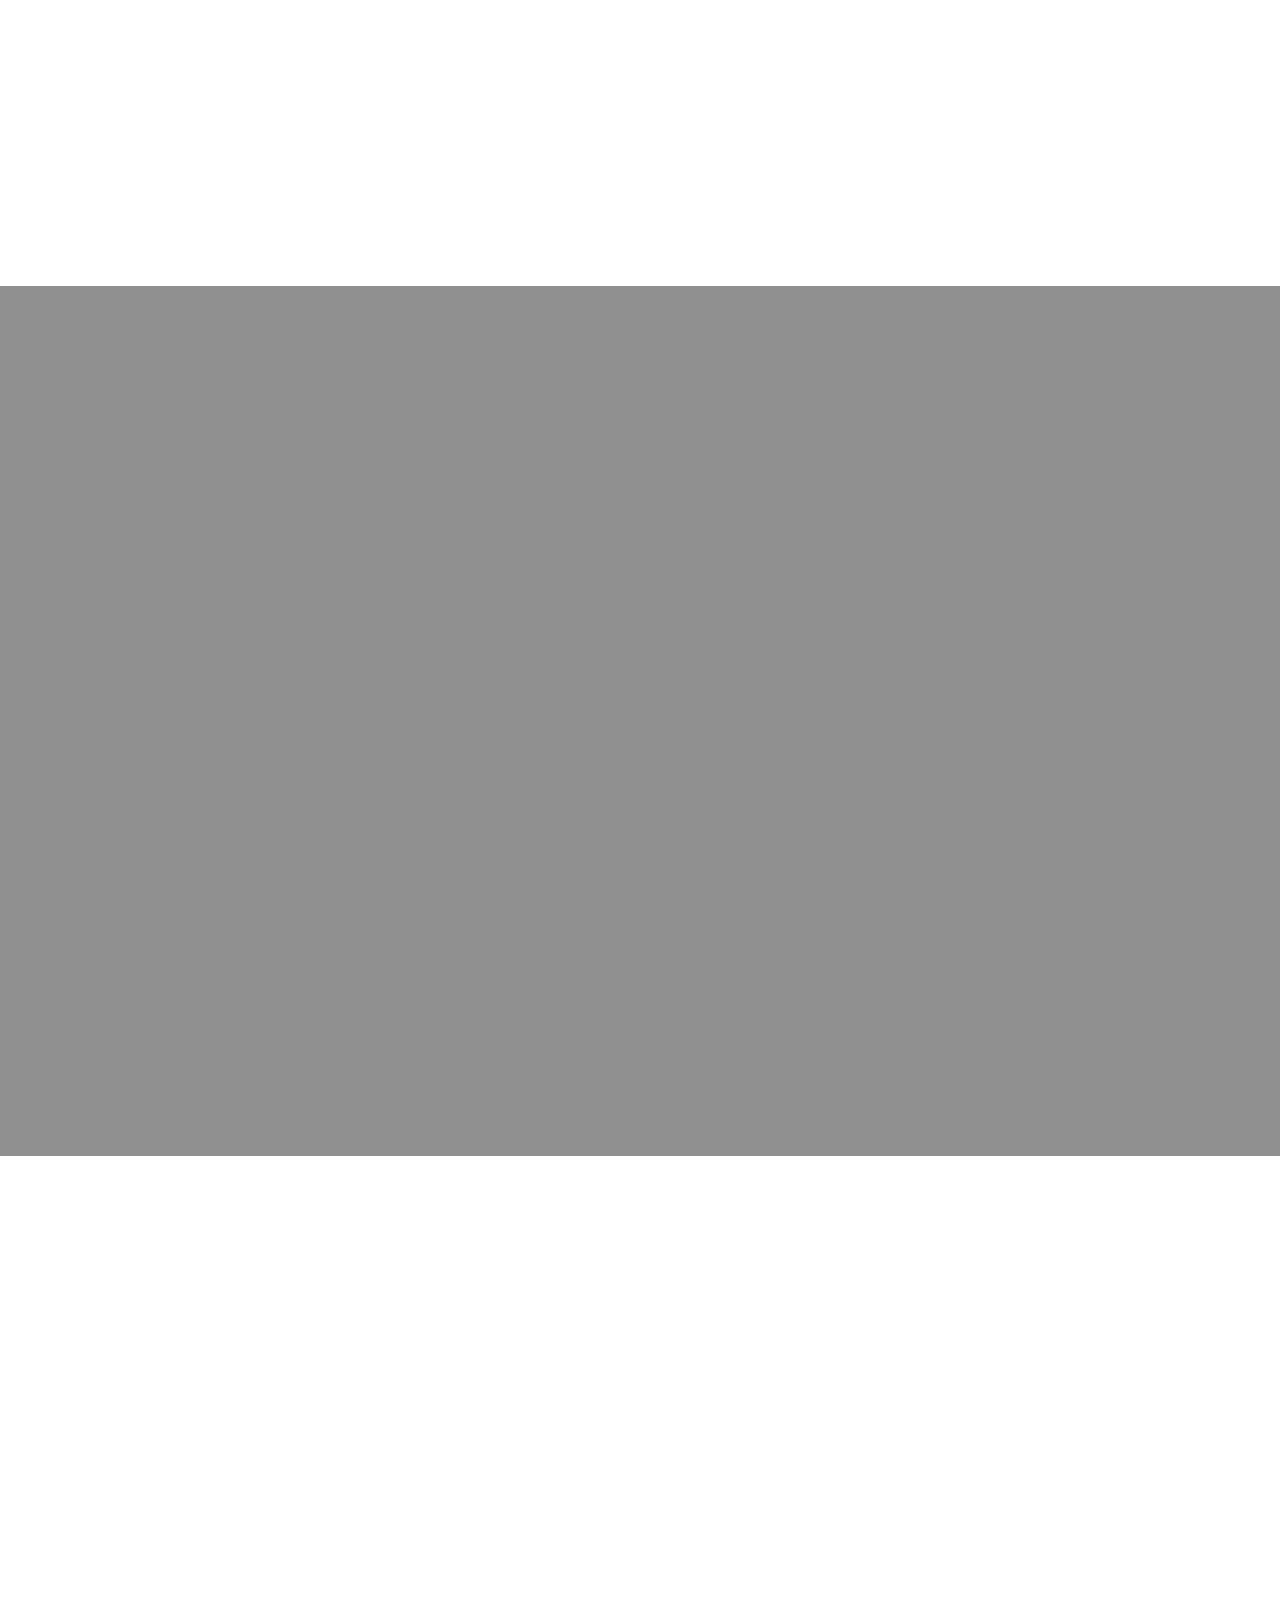
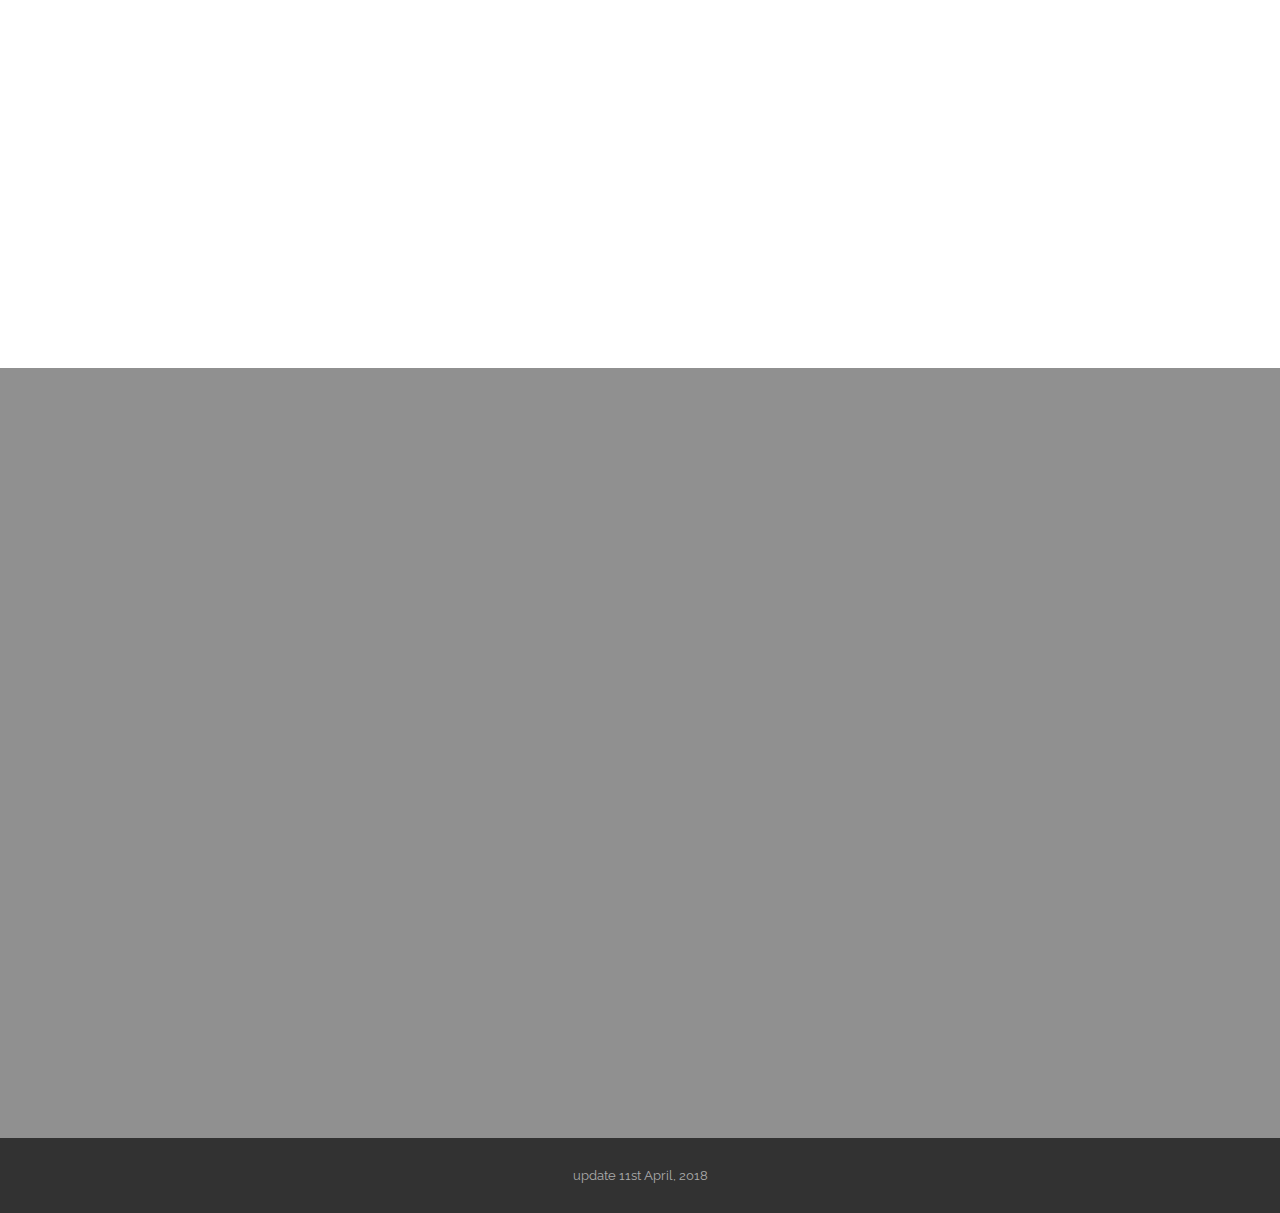
==== commit 0650ab98: "add itemlize" ====
--- a/index.html
+++ b/index.html
@@ -915,9 +915,9 @@
             <h3 class="mbr-section-title display-2">Simulation result</h3>
             <div class="col-xs-12 lead">
               <p>The key points of the overall performance analysis are disscussed as below:</p>
-              <ul>The proposed combined heuristic and brute force approach can provide similar stair case LMP curve to pure brute force approach </ul>
-              <ul>The drawback of proposed combined heuristic-brute force approach is to decrease computational time of LMP sensitivity on load variation</ul>
-              <ul>The calculated LMP and LMP sensitivity due to load variation (from -20% ti +20%) can be announced to households (home agnets) through retail agents to encourage price based or incentive based (rewards and penalty) demand response program</ul>
+              <ul>I. The proposed combined heuristic and brute force approach can provide similar stair case LMP curve to pure brute force approach </ul>
+              <ul>II. The drawback of proposed combined heuristic-brute force approach is to decrease computational time of LMP sensitivity on load variation</ul>
+              <ul>III. The calculated LMP and LMP sensitivity due to load variation (from -20% ti +20%) can be announced to households (home agnets) through retail agents to encourage price based or incentive based (rewards and penalty) demand response program</ul>
 
 
             </div>
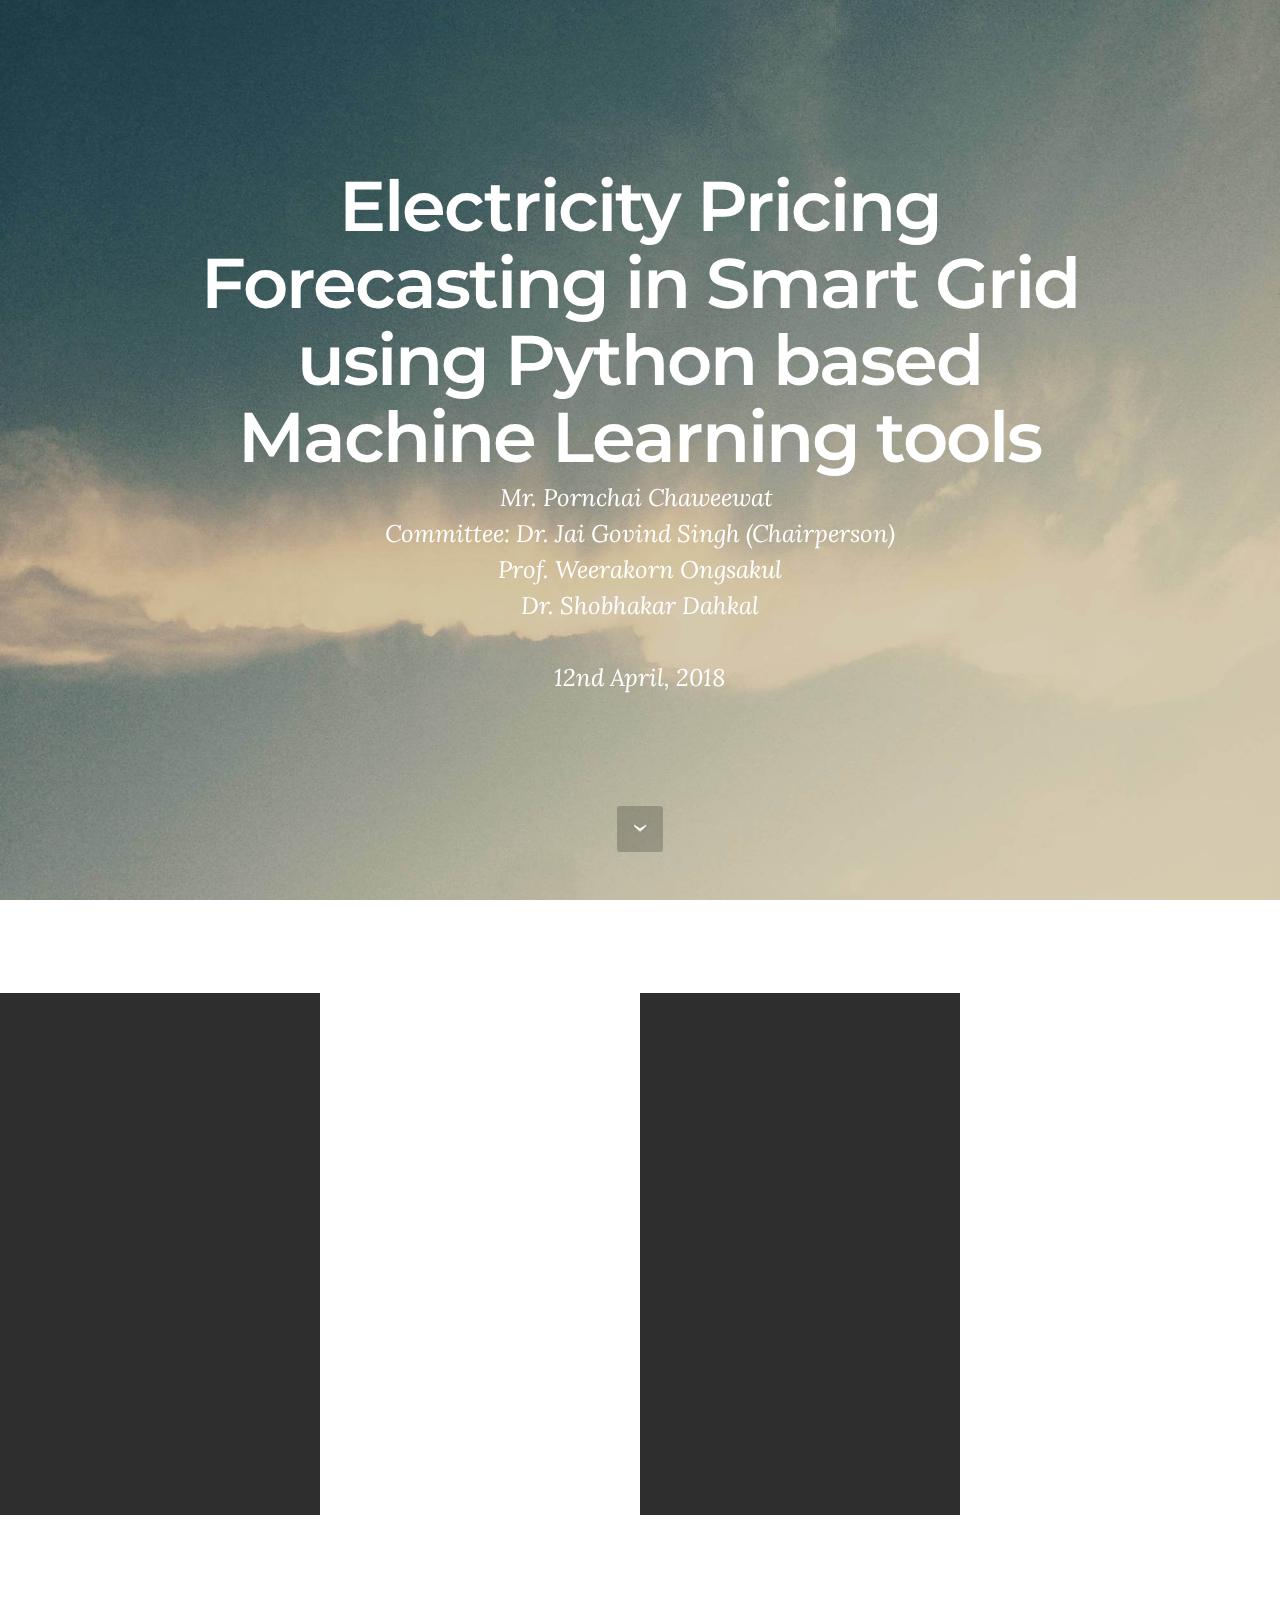
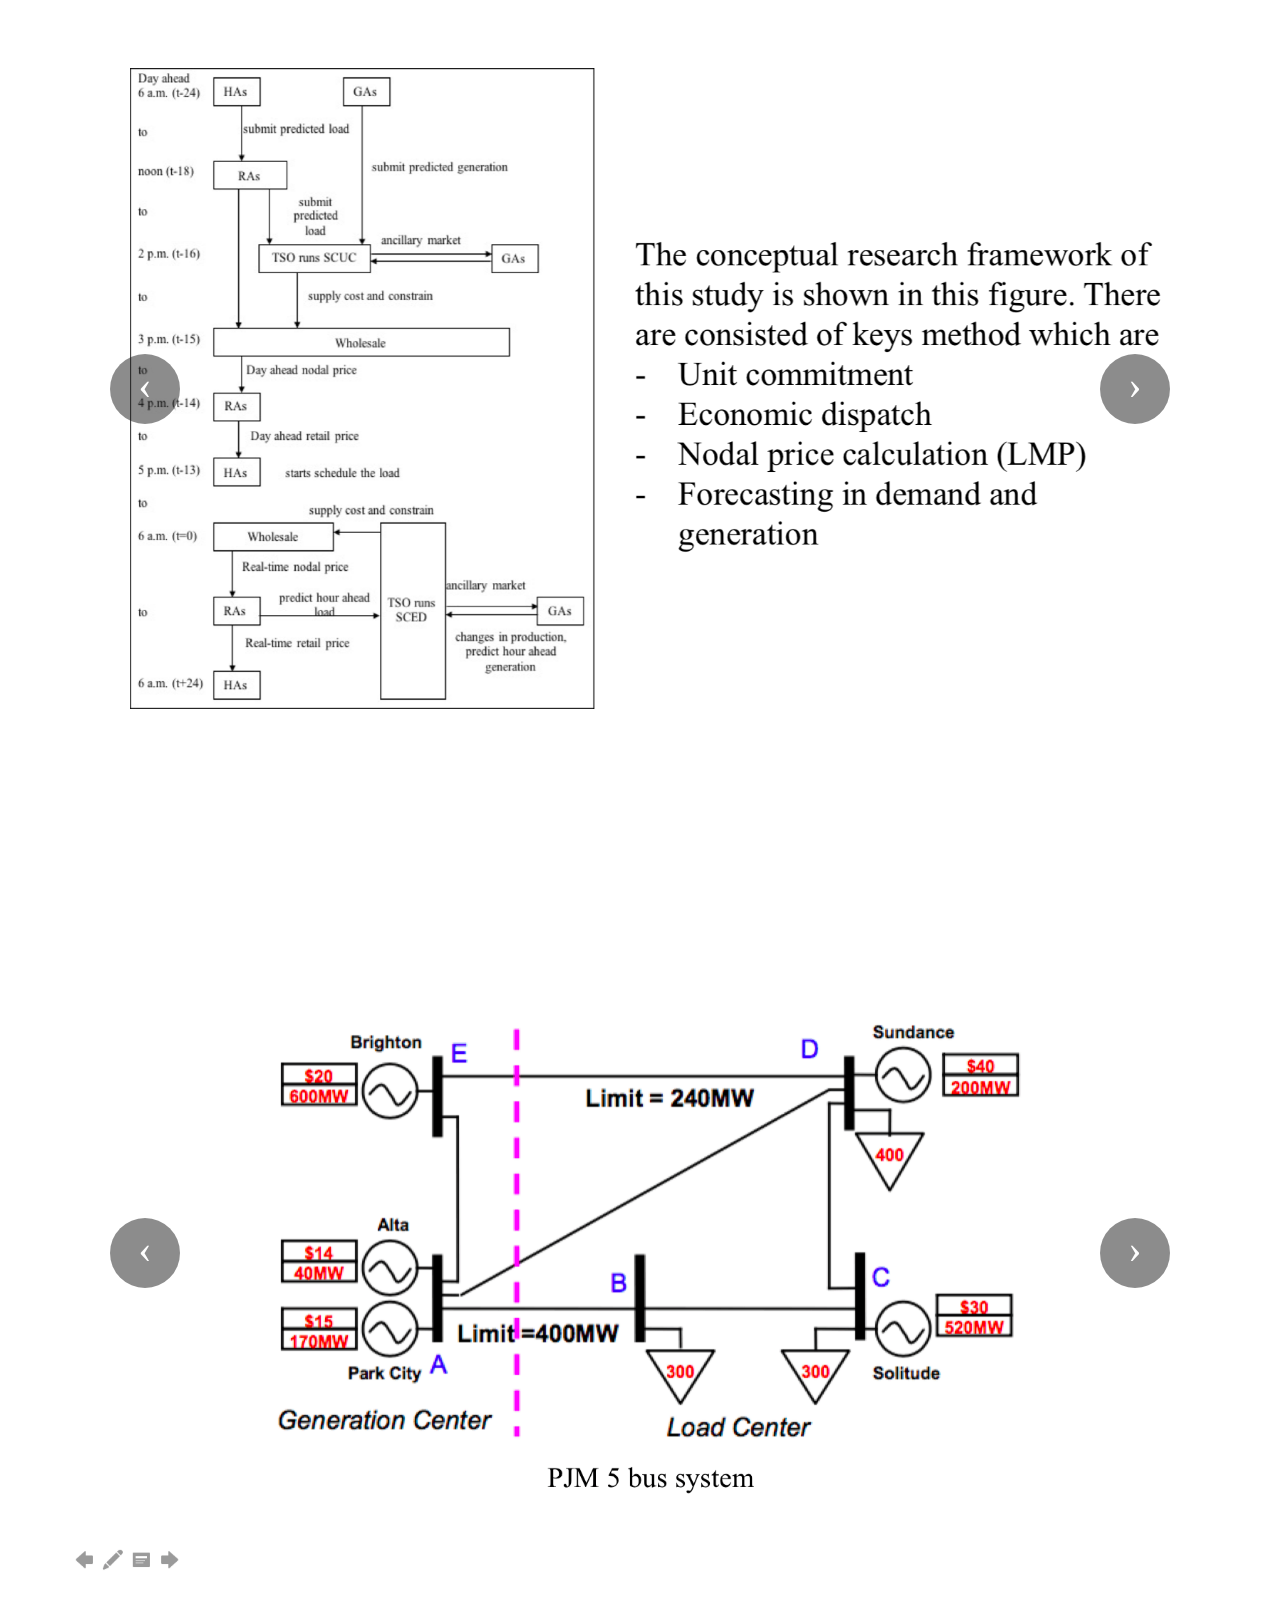
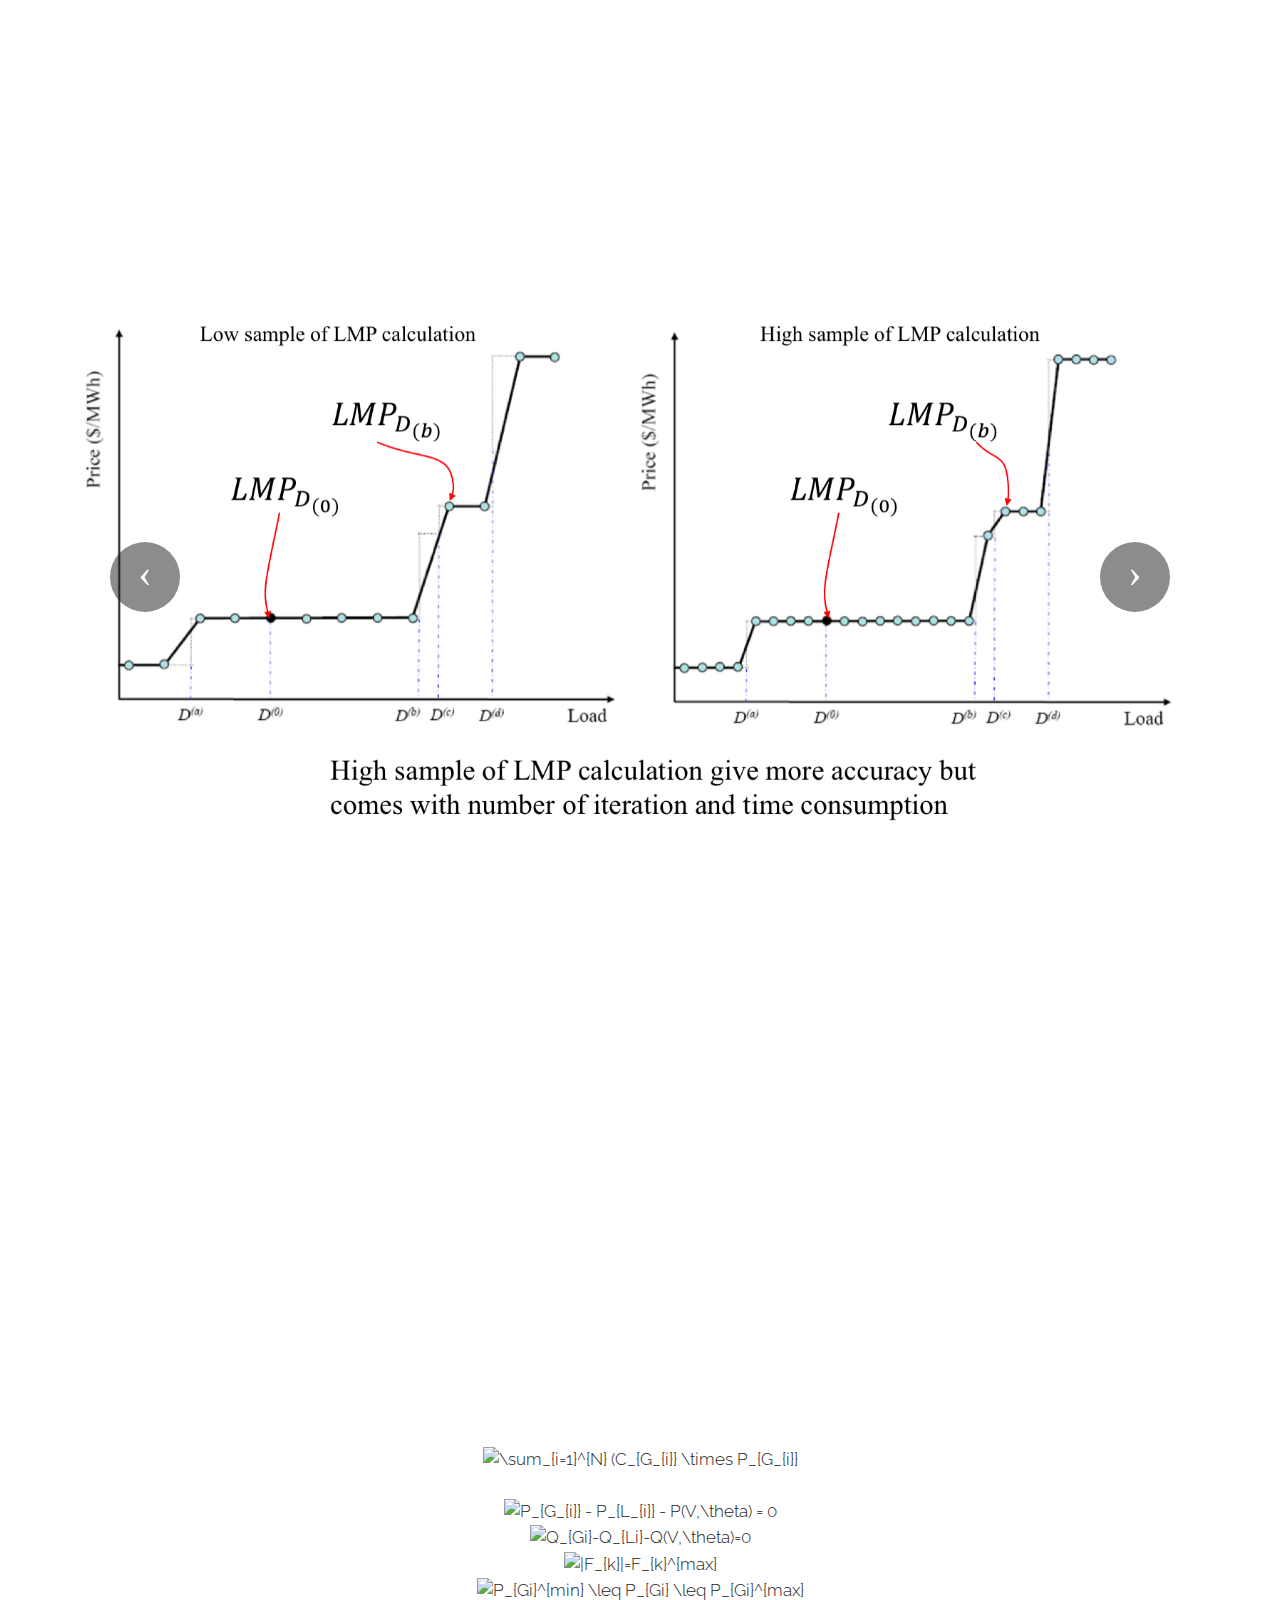
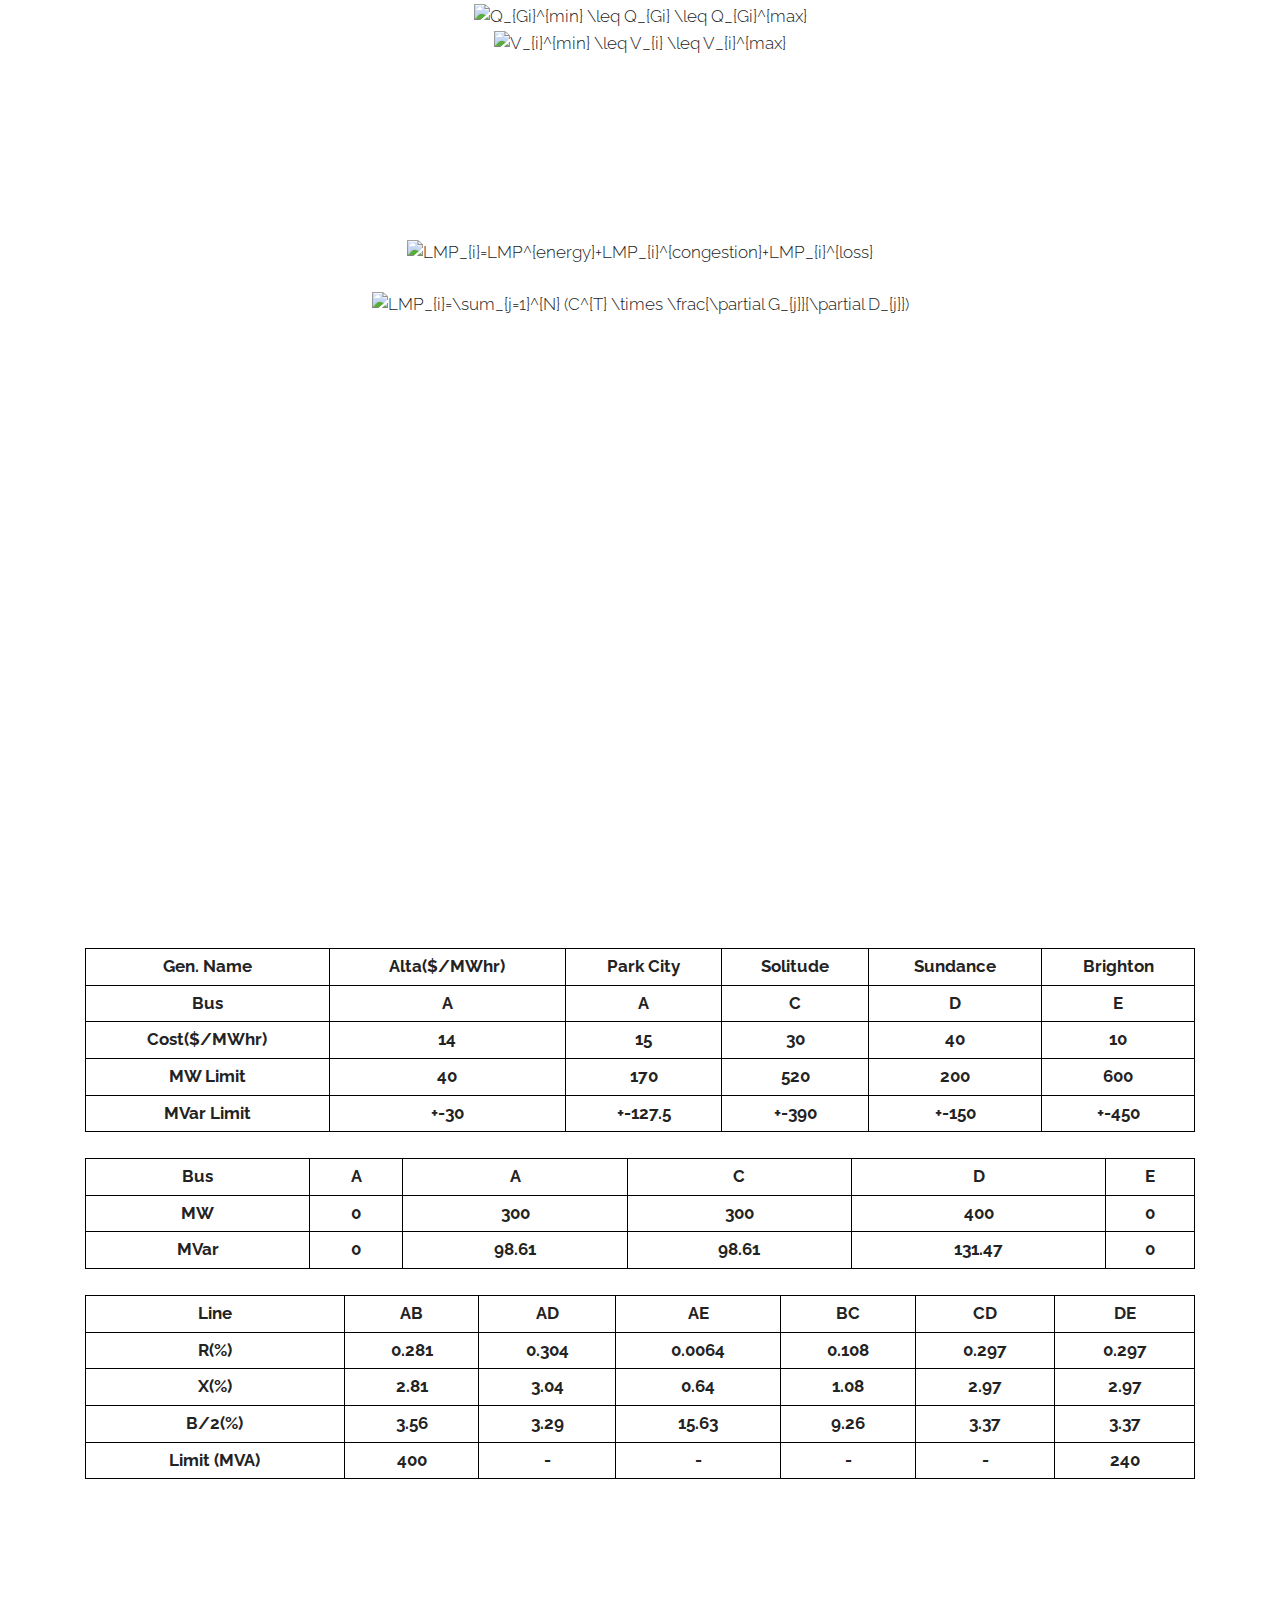
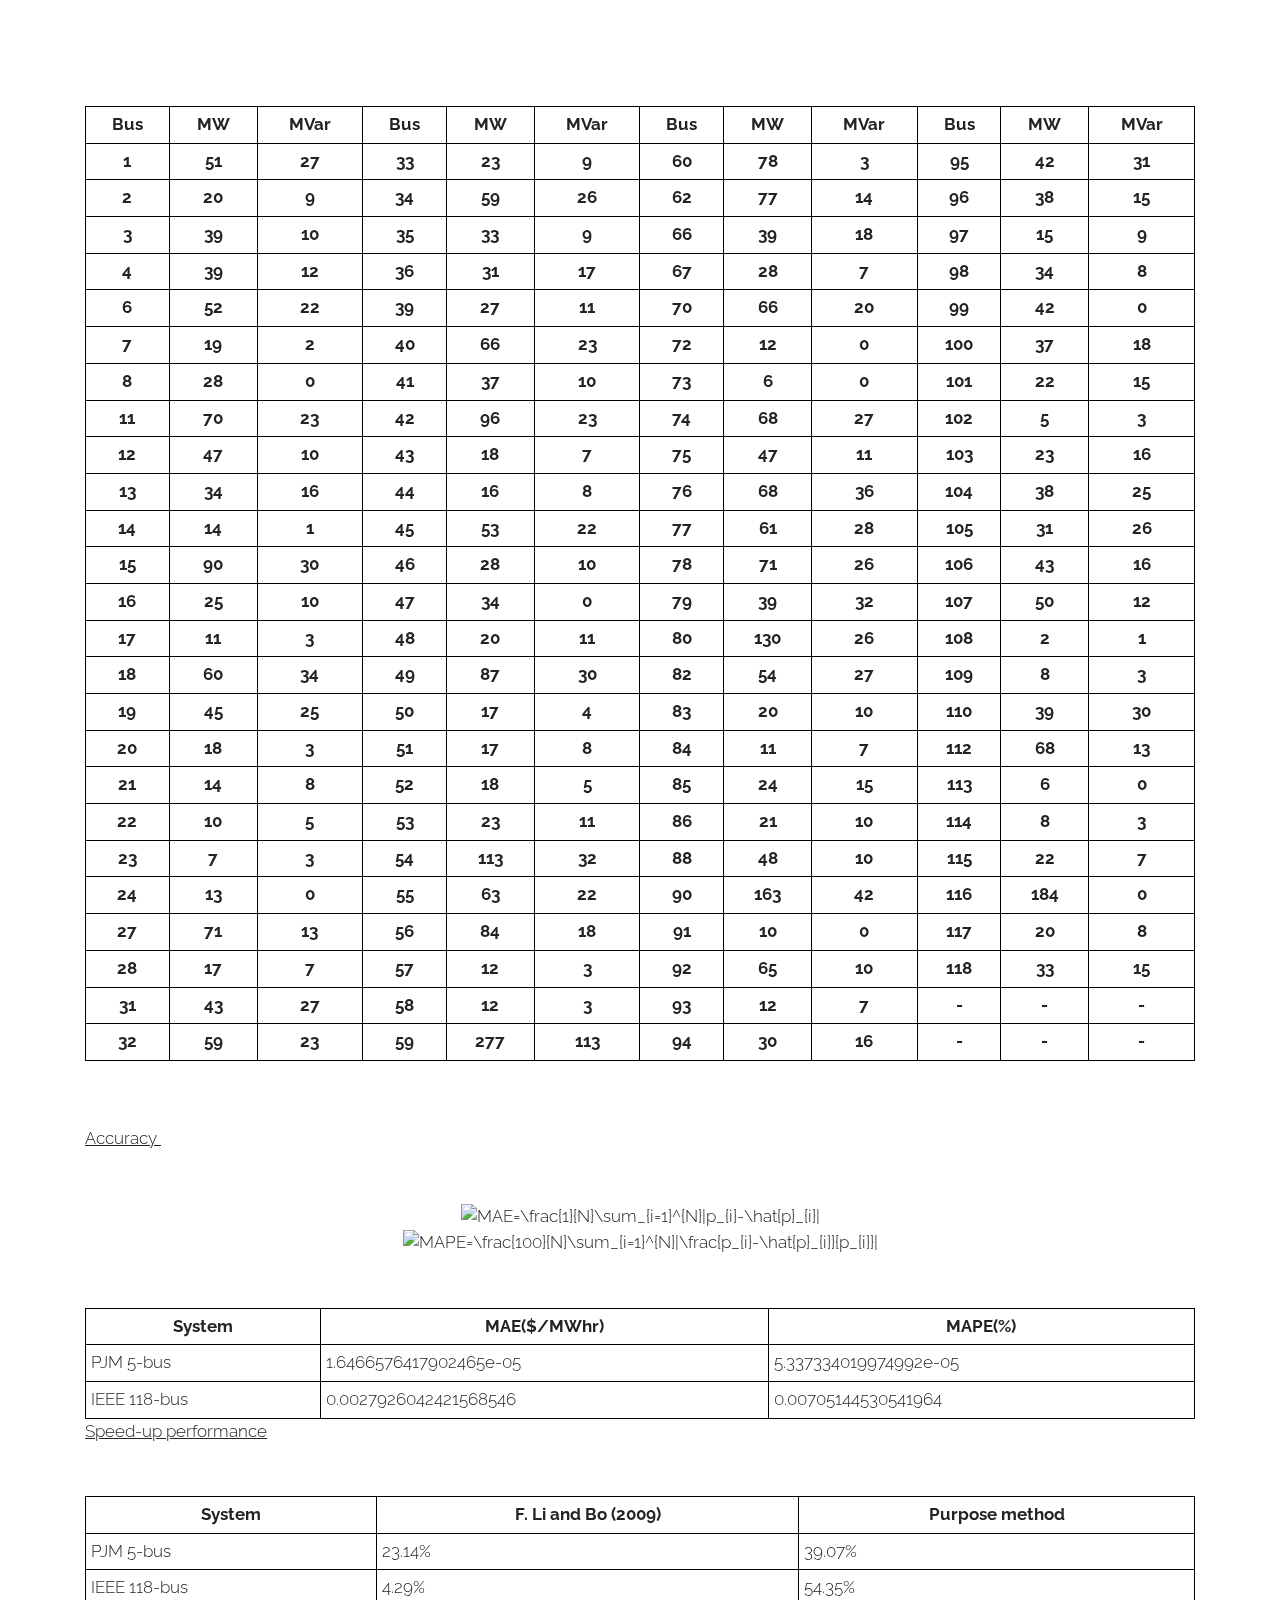
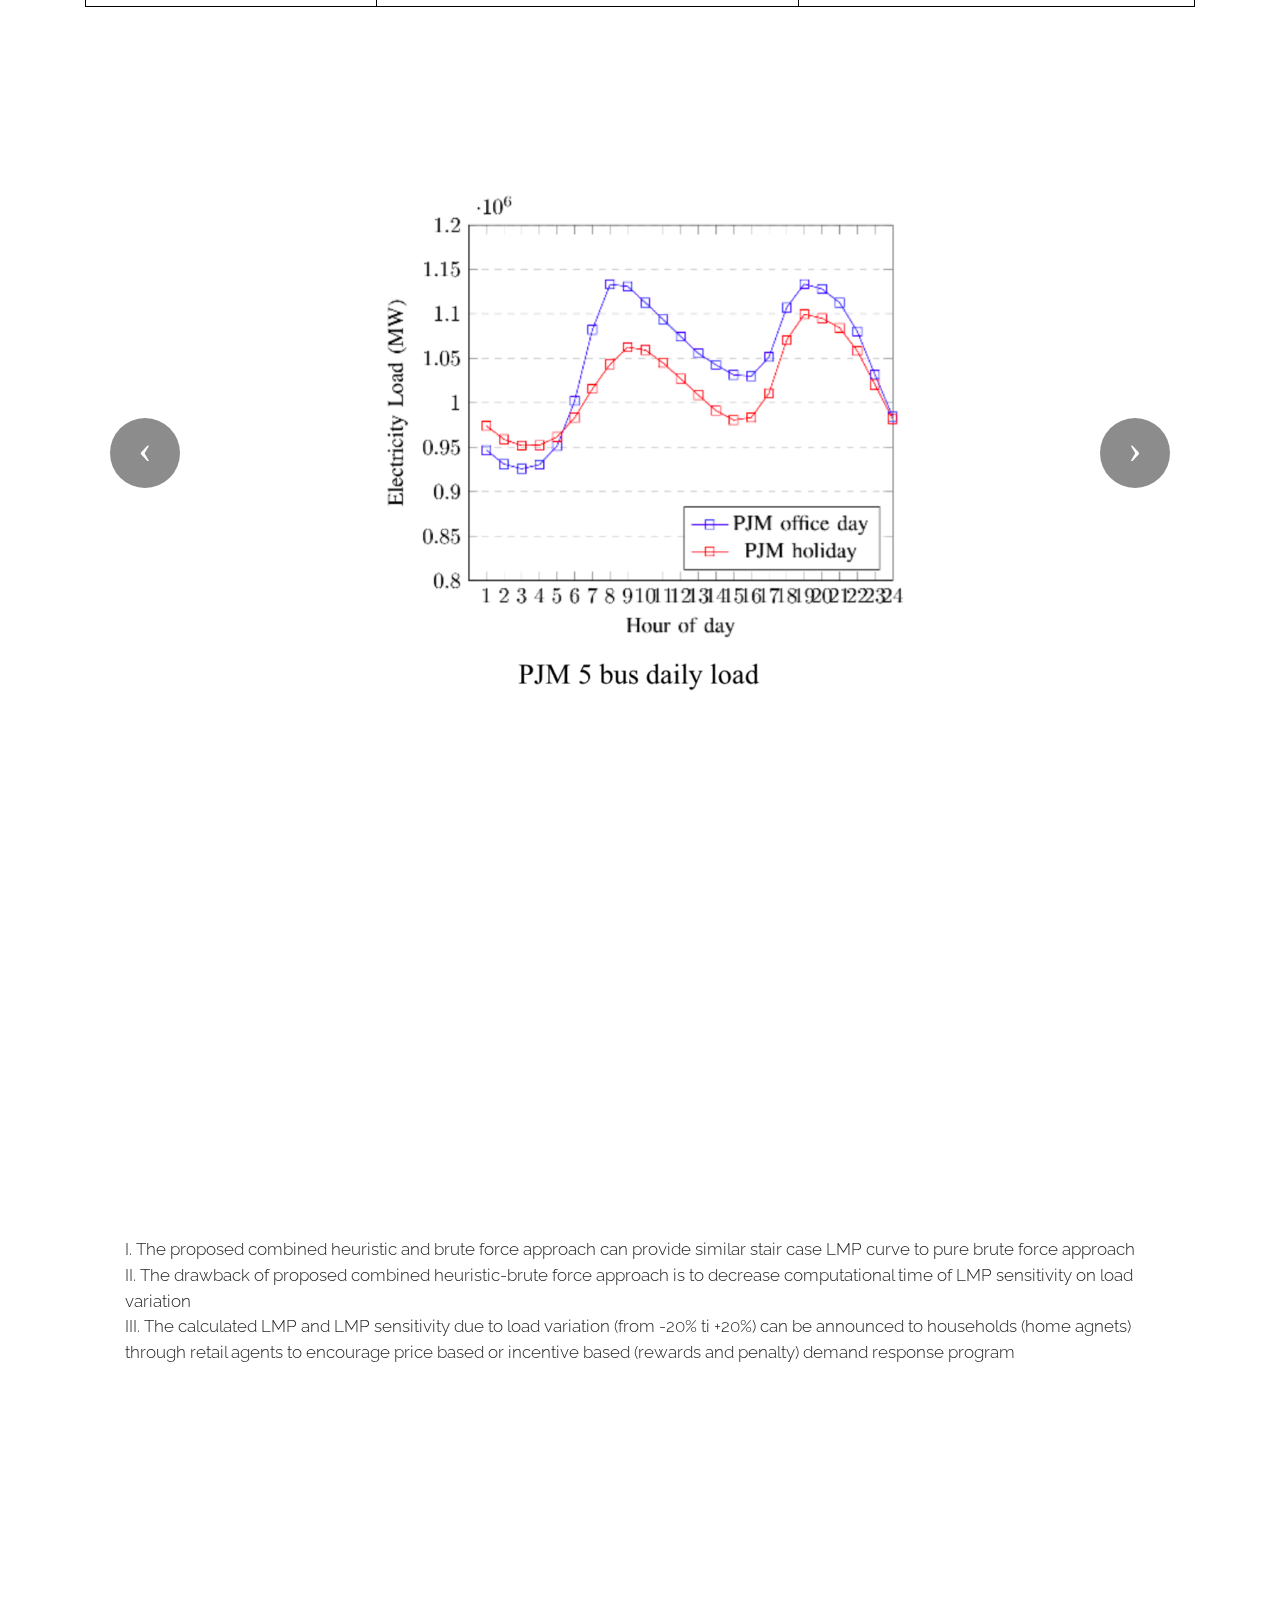
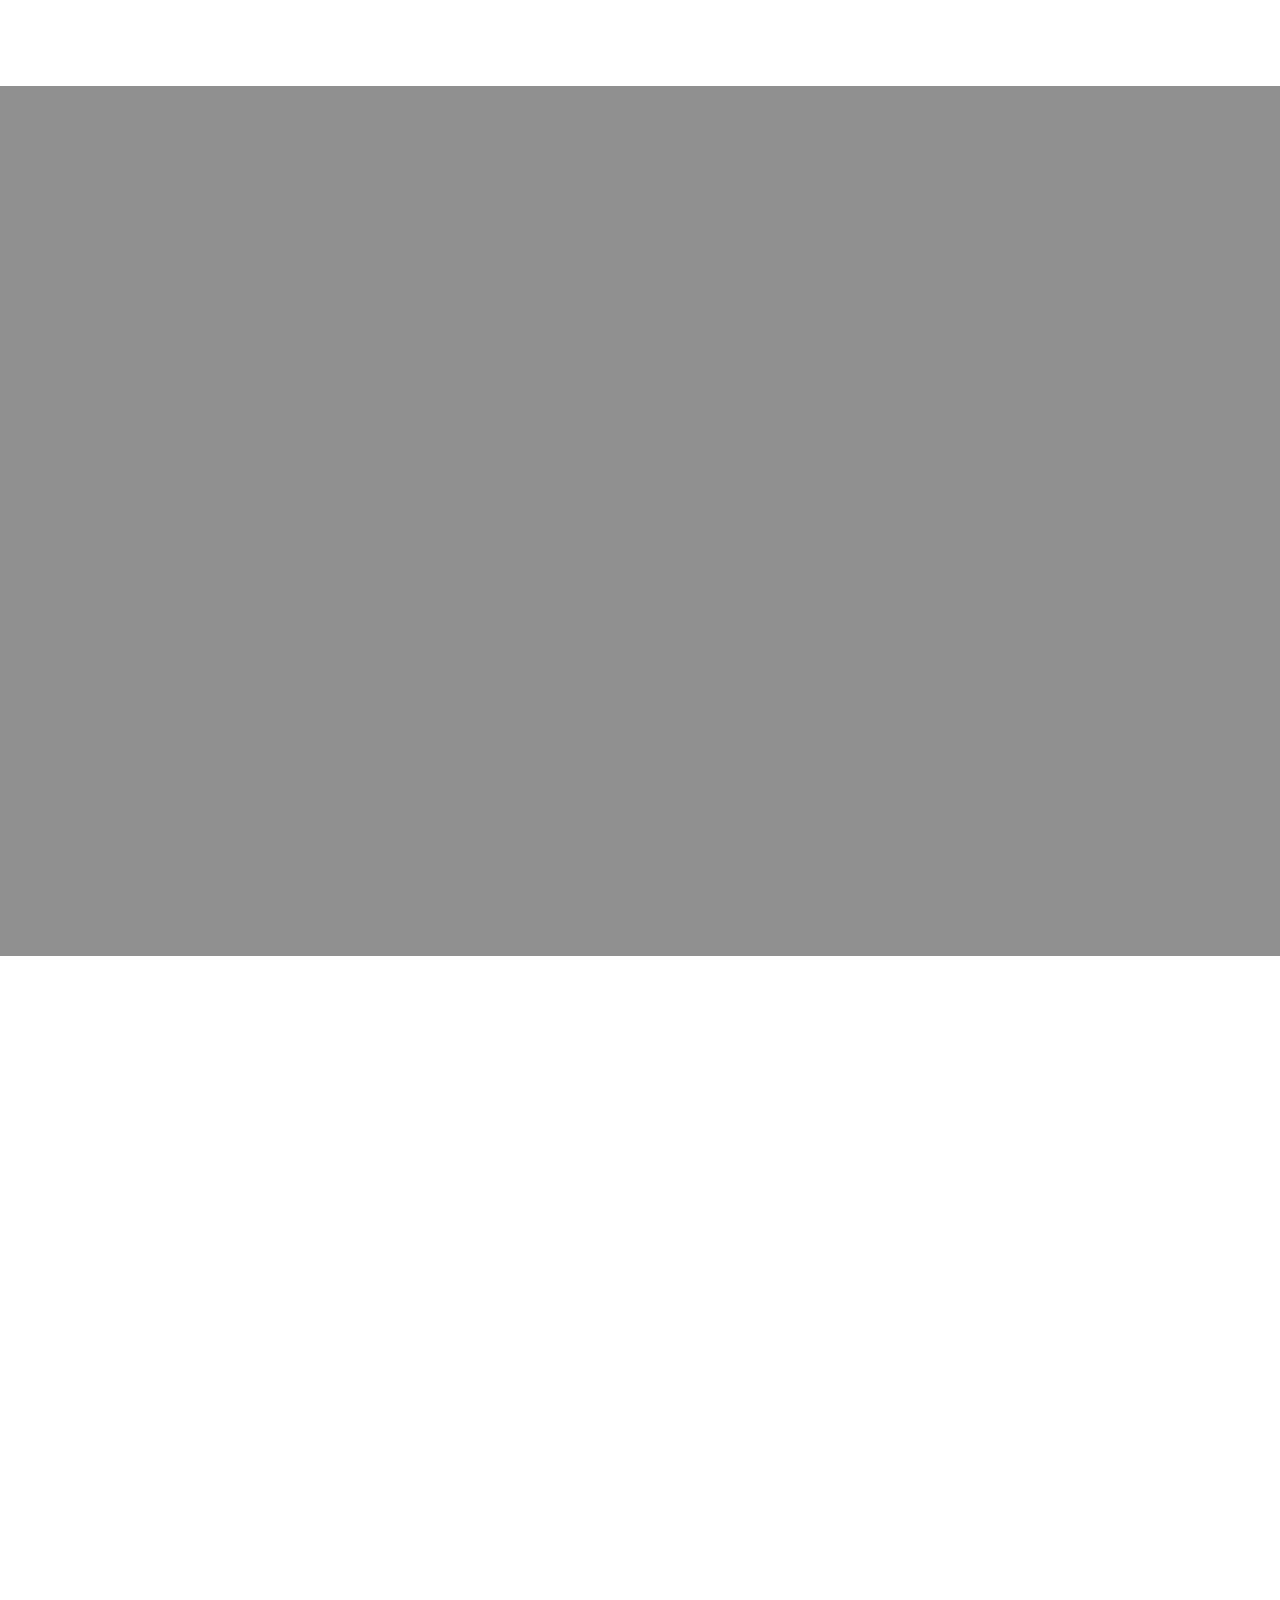
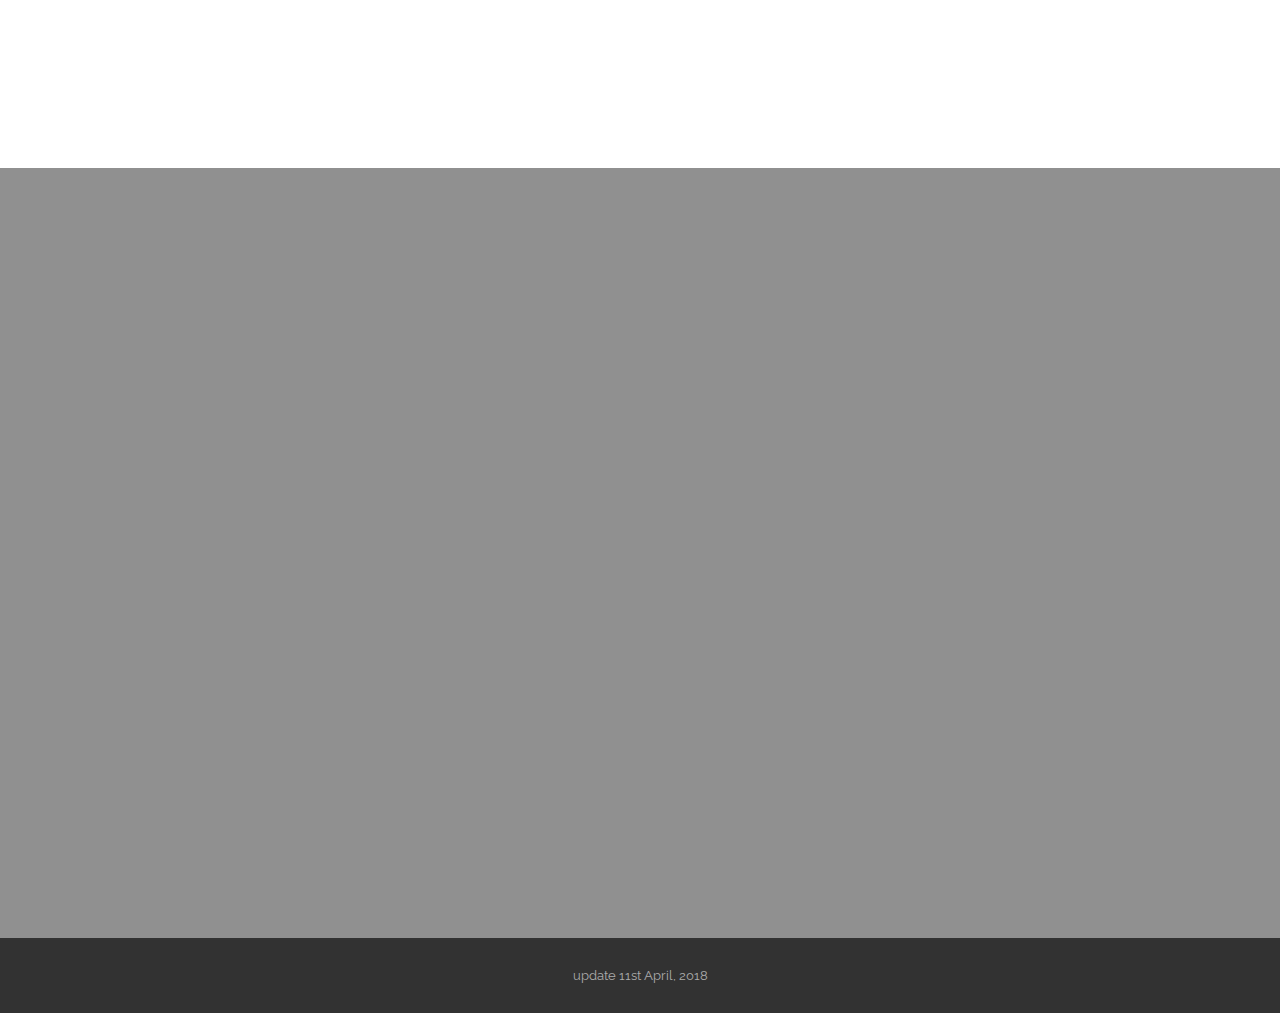
==== commit b99bc9a8: "xxx" ====
--- a/index.html
+++ b/index.html
@@ -365,7 +365,7 @@
         </div>
     </div>
 </section>
-<section class="mbr-section mbr-section__container article" id="header3-7" data-rv-view="97" style="background-color: rgb(255, 255, 255); padding-top: 320px; padding-bottom: 320px;">
+<section class="mbr-section mbr-section__container article" id="header3-7" data-rv-view="97" style="background-color: rgb(255, 255, 255); padding-top: 320px; padding-bottom: 120px;">
     <div class="container">
         <div class="row">
             <div class="col-xs-12">
@@ -821,7 +821,7 @@
 
     <div class="container">
         <div class="row">
-            <div class="col-xs-12 lead"><p>Part II: PJM dayly load (office day and holyday)&nbsp;</p></div>
+            <div class="col-xs-12 lead"><p>Part II: PJM dayly load (office day and holiday)&nbsp;</p></div>
         </div>
     </div>
 
